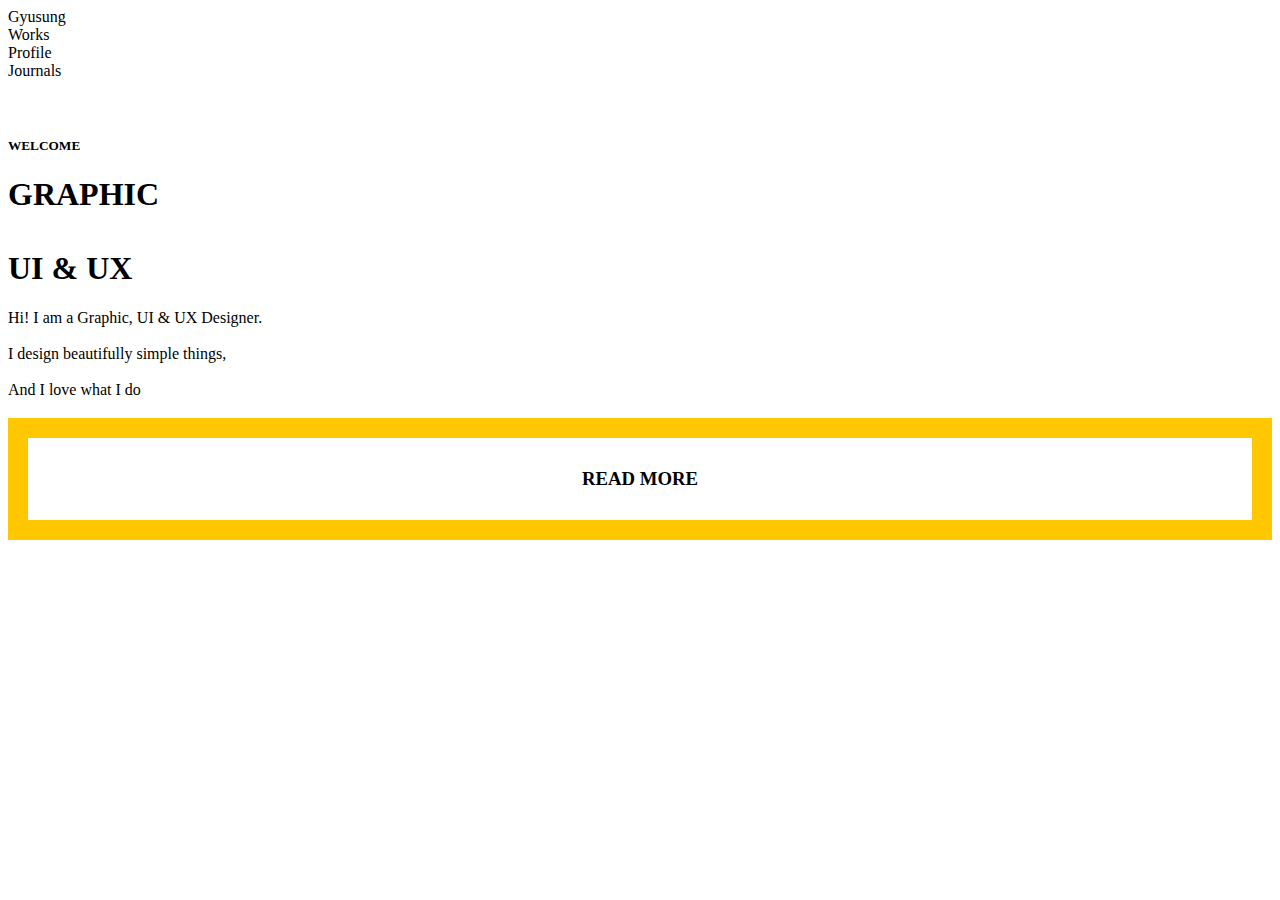
==== index.html @ 70cc12af "dfsd" ====
<!DOCTYPE html>
<html>
  <head>
    <title>Your Page Title</title>
    <link href="https://cdn.jsdelivr.net/npm/bootstrap@5.1.3/dist/css/bootstrap.min.css" rel="stylesheet" integrity="sha384-1BmE4kWBq78iYhFldvKuhfTAU6auU8tT94WrHftjDbrCEXSU1oBoqyl2QvZ6jIW3" crossorigin="anonymous">
    <link rel="preconnect" href="https://fonts.googleapis.com">
    <link rel="preconnect" href="https://fonts.gstatic.com" crossorigin>
    <link href="https://fonts.googleapis.com/css2?family=Lora:ital@1&family=Playfair+Display+SC:wght@400;700&family=Roboto&family=Smokum&display=swap" rel="stylesheet">
    <link rel="stylesheet" href="style.css">


     </head>
  <body>



  <div class="container">
      <div class="row">
          <div class="col-sm-8">
      Gyusung
          </div>
          <div class="col-sm">
      Works
          </div>
          <div class="col-sm">
      Profile
          </div>
          <div class="col-sm">
      Journals
          </div>
      </div>
    </div>

      <br></br>
    <h5> WELCOME </h5>
    <h1> GRAPHIC <br></br>UI & UX</h1>
    <div class="container">
        <div class="row">
          <div class="col-sm-3">
          </div>
            <div class="col-sm-6">
            <p class="welcome"> Hi! I am a Graphic, UI & UX Designer.<br></br> I design beautifully simple things,<br></br>And I love what I do </p>
            </div>
            <div class="col-sm-3">
            </div>
        </div>
    </div>

          <div class="container">
              <div class="row">
                <div class="col-sm-3">
                </div>
                <div class="col-sm-6">
                  <h3 style="border: #FFC700; text-align: center; padding: 30px 20px 30px 20px; border-width: 20px;
                    border-style:solid;"> READ MORE
                  </h3>
                </div>
                <div class="col-sm-3">
                </div>
            </div>
        </div>
          <div class="secondbox">
            </div>













    <script src="https://cdn.jsdelivr.net/npm/bootstrap@5.1.3/dist/js/bootstrap.bundle.min.js" integrity="sha384-ka7Sk0Gln4gmtz2MlQnikT1wXgYsOg+OMhuP+IlRH9sENBO0LRn5q+8nbTov4+1p" crossorigin="anonymous"></script>
  </body>
</html>
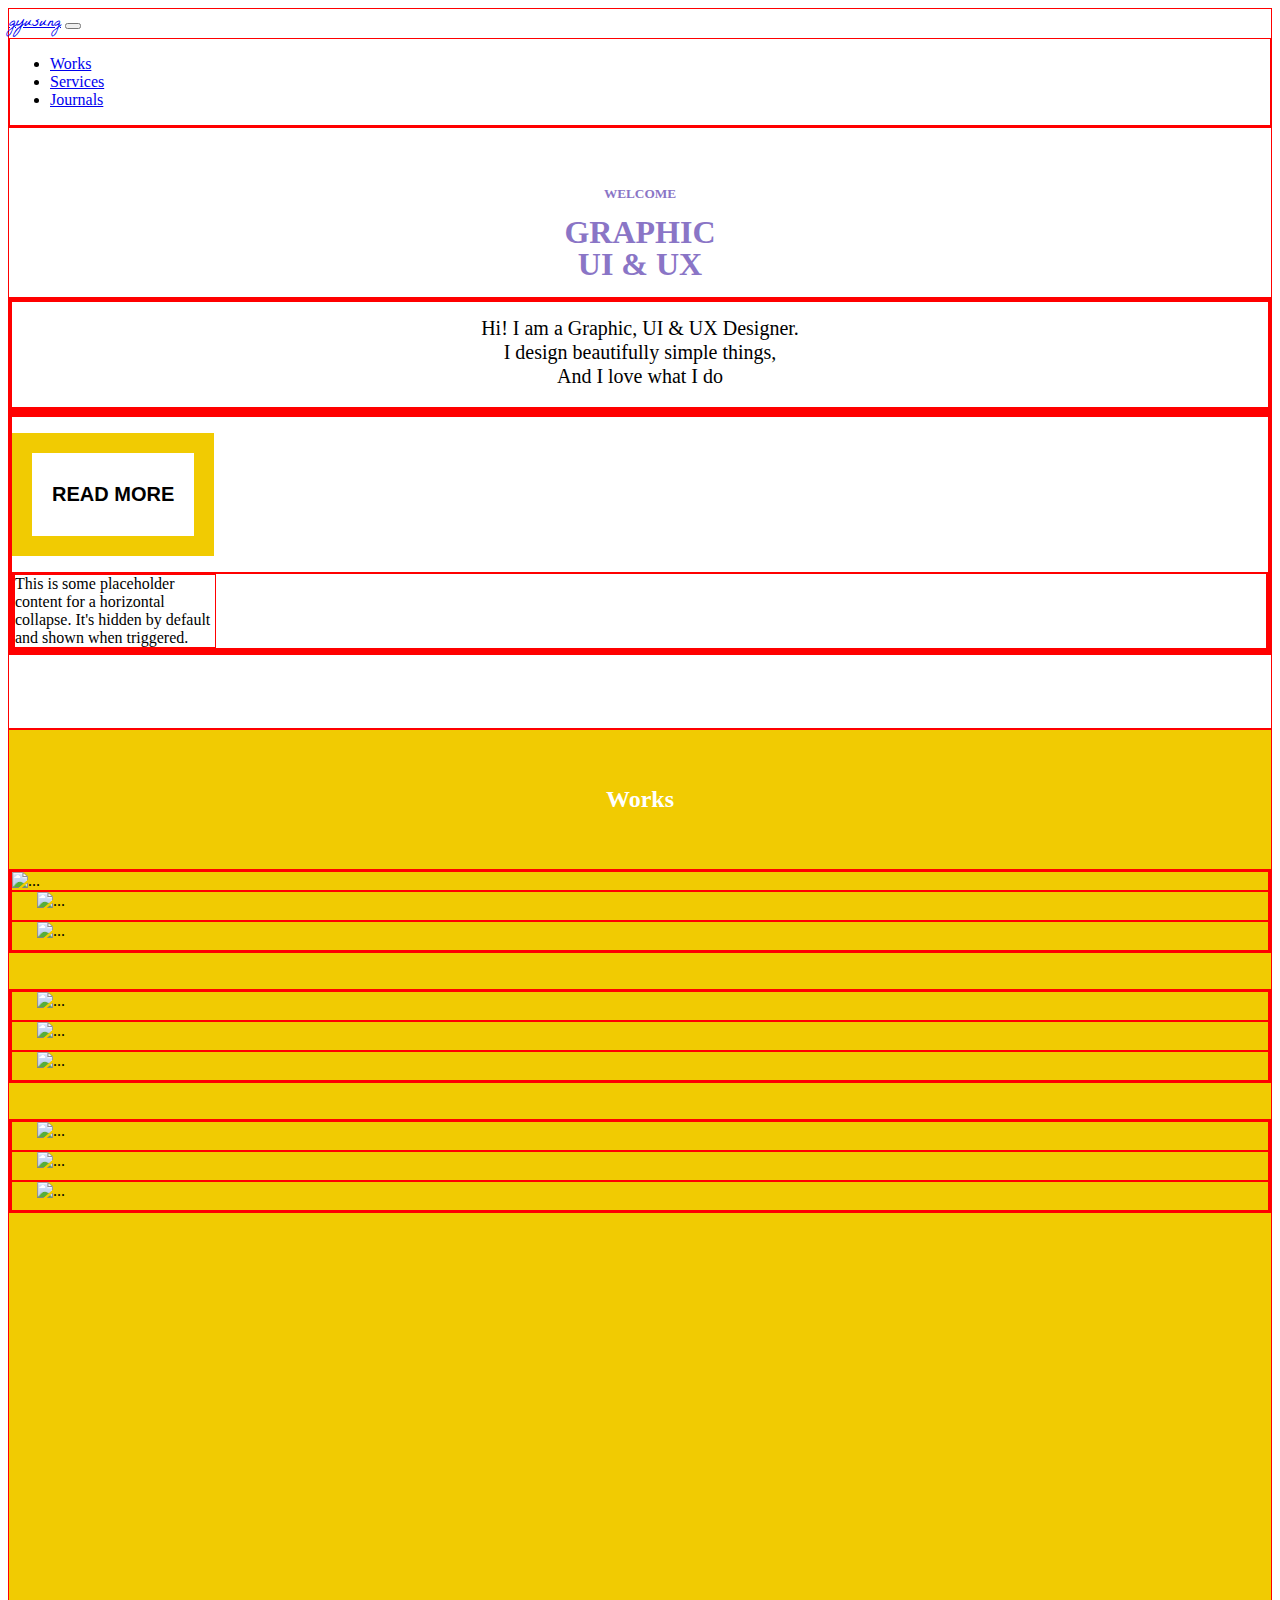
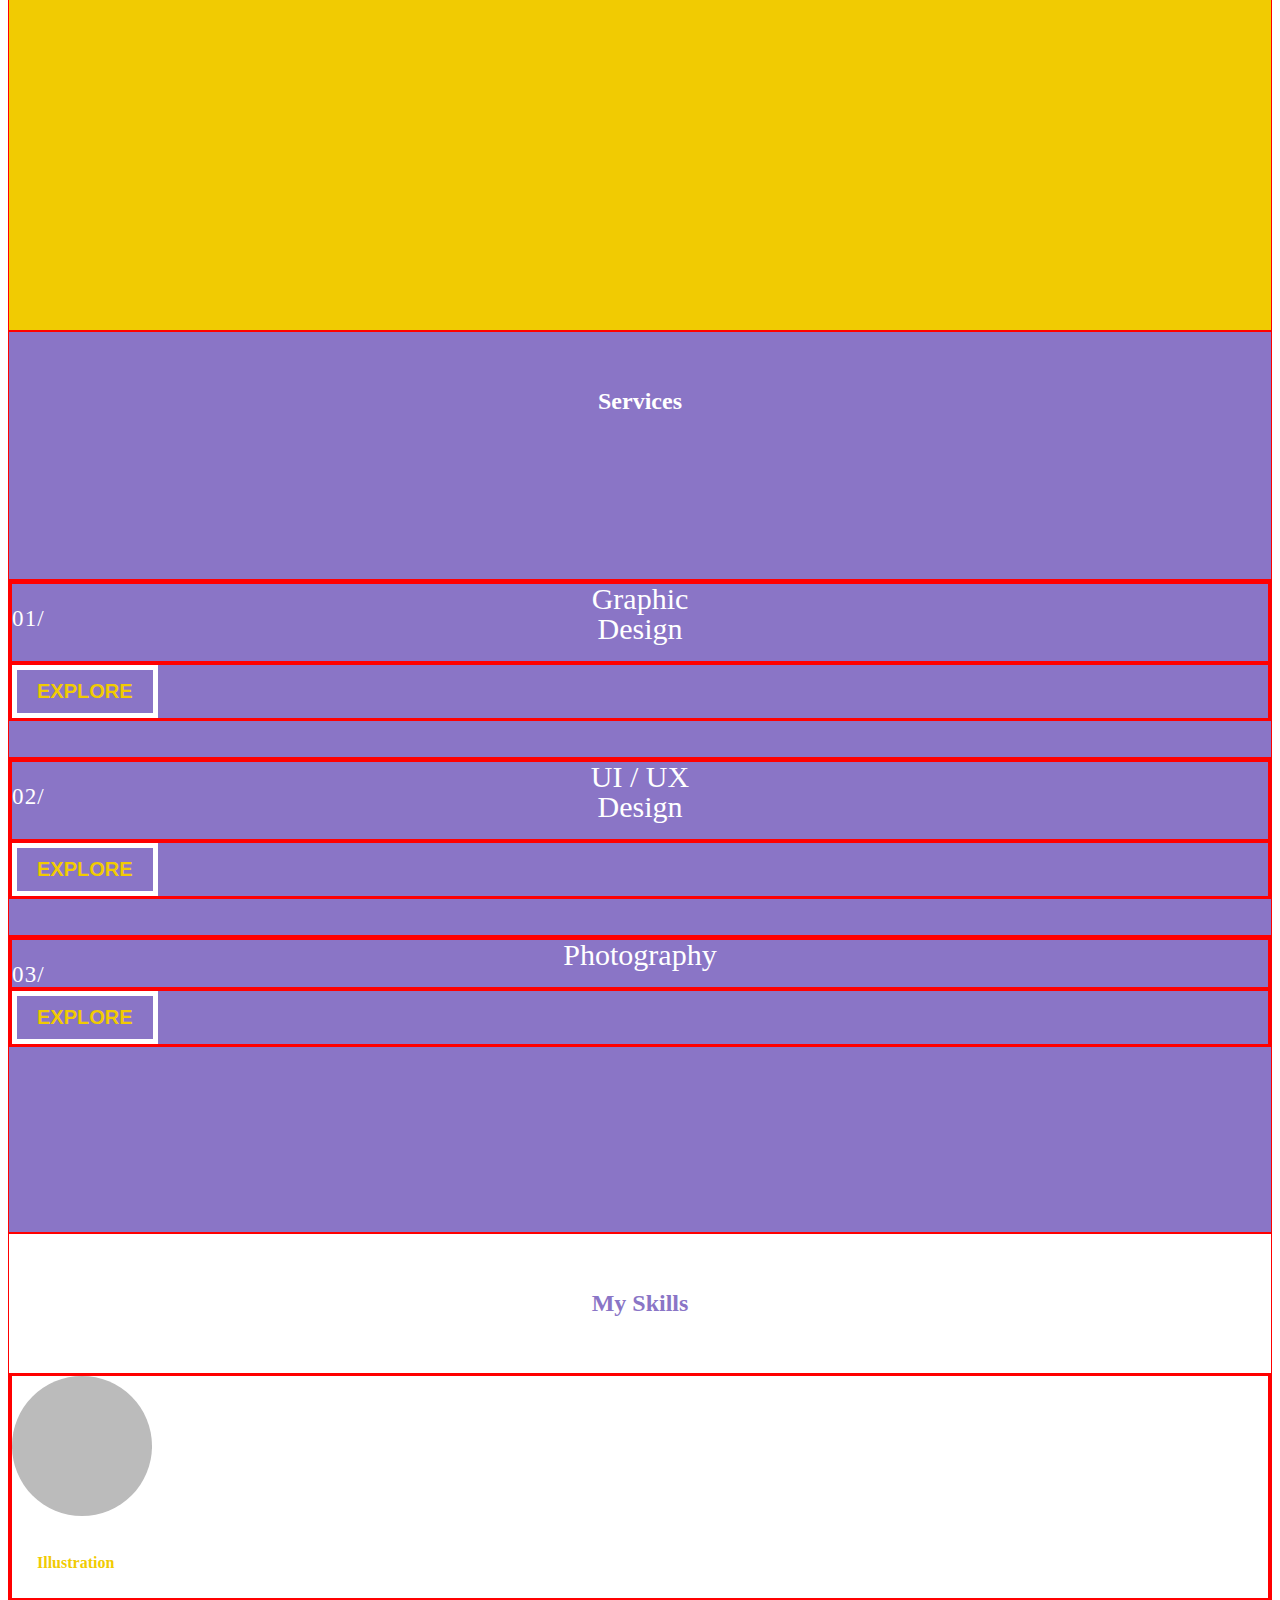
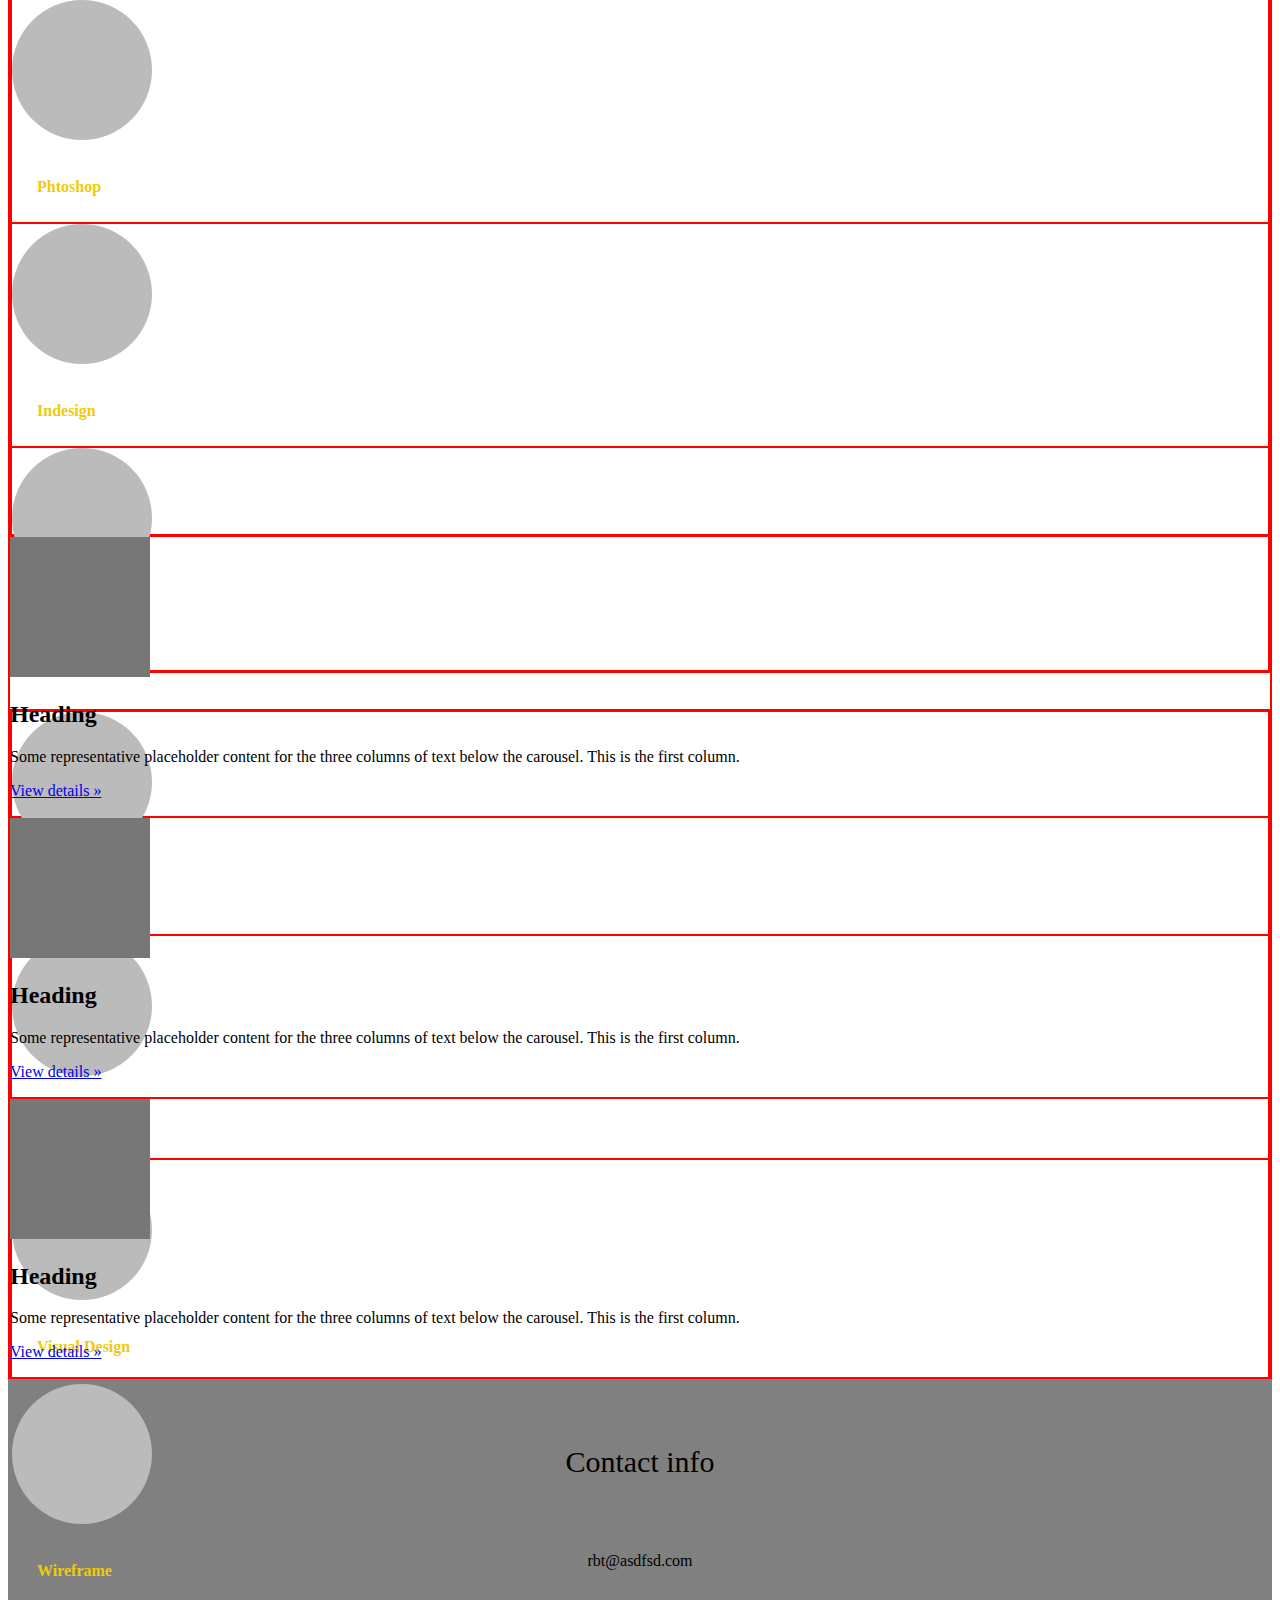
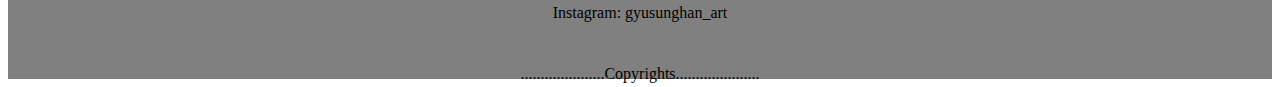
==== commit a00d9c9c: "hi" ====
--- a/index.html
+++ b/index.html
@@ -7,6 +7,10 @@
     <link rel="preconnect" href="https://fonts.gstatic.com" crossorigin>
     <link href="https://fonts.googleapis.com/css2?family=Lora:ital@1&family=Playfair+Display+SC:wght@400;700&family=Roboto&family=Smokum&display=swap" rel="stylesheet">
     <link rel="stylesheet" href="style.css">
+    <!-- Fonts -->
+    <link rel="preconnect" href="https://fonts.googleapis.com">
+<link rel="preconnect" href="https://fonts.gstatic.com" crossorigin>
+<link href="https://fonts.googleapis.com/css2?family=La+Belle+Aurore&family=Lora:ital@1&family=Playfair+Display+SC:wght@400;700&family=Roboto&family=Smokum&display=swap" rel="stylesheet">
 
 
      </head>
@@ -14,23 +18,31 @@
 
 
 
-  <div class="container">
-      <div class="row">
-          <div class="col-sm-8">
-      Gyusung
-          </div>
-          <div class="col-sm">
-      Works
-          </div>
-          <div class="col-sm">
-      Profile
-          </div>
-          <div class="col-sm">
-      Journals
-          </div>
+    <nav class="navbar navbar-expand-lg navbar-light">
+      <div class="container">
+        <a class="navbar-brand" href="#">gyusung</a>
+        <button class="navbar-toggler" type="button" data-bs-toggle="collapse" data-bs-target="#navbarText" aria-controls="navbarText" aria-expanded="false" aria-label="Toggle navigation">
+          <span class="navbar-toggler-icon"></span>
+        </button>
+        <div class="collapse navbar-collapse" id="navbarText">
+          <ul class="navbar-nav ms-auto mb-2 mb-lg-0">
+            <li class="nav-item">
+              <a class="nav-link active" aria-current="page" href="#works_header">Works</a>
+            </li>
+            <li class="nav-item">
+              <a class="nav-link" href="#services">Services</a>
+            </li>
+            <li class="nav-item">
+              <a class="nav-link" href="#">Journals</a>
+            </li>
+          </ul>
+        </div>
       </div>
-    </div>
-
+    </nav>
+
+
+
+<div class="firstbox">
       <br></br>
     <h5> WELCOME </h5>
     <h1> GRAPHIC <br></br>UI & UX</h1>
@@ -48,19 +60,297 @@
 
           <div class="container">
               <div class="row">
+                <div class="col-sm-5">
+                </div>
+                <div class="col-sm-5">
+                  <p>
+                    <button  type="button" data-bs-toggle="collapse" data-bs-target="#collapseWidthExample"
+                            aria-expanded="false" aria-controls="collapseWidthExample"
+                            style="border: #F1CB02; color: black; background-color: white; text-align: center;
+                            font-size: 20px; padding: 30px 20px 30px 20px; border-width: 20px; text-align-last: center;
+                            border-style:solid; border-radius: 0px 0px 0px 0px">
+                              <strong>READ MORE</strong>
+                    </button>
+                  </p>
+                    <div style="min-height: 50px;">
+                      <div class="collapse collapse-horizontal" id="collapseWidthExample">
+                          <div class="card card-body" style="width: 200px;">
+                                This is some placeholder content for a horizontal collapse. It's hidden by default and shown when triggered.
+                          </div>
+                      </div>
+                  </div>
+                </div>
+                <div class="col-sm-2">
+                </div>
+            </div>
+        </div>
+
+  </div>
+
+<!-- Second box -->
+      <div class="secondbox">
+  <br></br>
+          <h2 id="works_header"> Works </h2>
+  <br></br>
+
+        <div class="container">
+                <div class="row">
+            <div class="col-sm-4">
+              <img src="https://lh3.googleusercontent.com/ZH1-90U2q1-J5ob6-2V03j3lJ0TXm-KVx6saB22MwRYjqooUqqwFYGszb8hdW9coXU6WOFY=s88"
+               alt="..." class="img-fluid">
+
+            </div>
+            <div class="col-sm-4">
+              <img src="https://lh3.googleusercontent.com/ZH1-90U2q1-J5ob6-2V03j3lJ0TXm-KVx6saB22MwRYjqooUqqwFYGszb8hdW9coXU6WOFY=s88"
+           alt="..." class="image_box">
+
+            </div>
+            <div class="col-sm-4">
+              <img src="https://lh3.googleusercontent.com/ZH1-90U2q1-J5ob6-2V03j3lJ0TXm-KVx6saB22MwRYjqooUqqwFYGszb8hdW9coXU6WOFY=s88"
+            alt="..." class="image_box">
+            </div>
+          </div>
+        </div>
+
+  <br></br>
+            <div class="container">
+                      <div class="row">
+                  <div class="col-sm-4">
+                    <img src="https://lh3.googleusercontent.com/ZH1-90U2q1-J5ob6-2V03j3lJ0TXm-KVx6saB22MwRYjqooUqqwFYGszb8hdW9coXU6WOFY=s88"
+                     alt="..." class="image_box">
+
+                  </div>
+                  <div class="col-sm-4">
+                    <img src="https://lh3.googleusercontent.com/ZH1-90U2q1-J5ob6-2V03j3lJ0TXm-KVx6saB22MwRYjqooUqqwFYGszb8hdW9coXU6WOFY=s88"
+                 alt="..." class="image_box">
+
+                  </div>
+                  <div class="col-sm-4">
+                    <img src="https://lh3.googleusercontent.com/ZH1-90U2q1-J5ob6-2V03j3lJ0TXm-KVx6saB22MwRYjqooUqqwFYGszb8hdW9coXU6WOFY=s88"
+                  alt="..." class="image_box">
+                  </div>
+                </div>
+            </div>
+
+    <br></br>
+            <div class="container">
+                      <div class="row">
+                  <div class="col-sm-4">
+                    <img src="https://lh3.googleusercontent.com/ZH1-90U2q1-J5ob6-2V03j3lJ0TXm-KVx6saB22MwRYjqooUqqwFYGszb8hdW9coXU6WOFY=s88"
+                     alt="..." class="image_box">
+
+                  </div>
+                  <div class="col-sm-4">
+                    <img src="https://lh3.googleusercontent.com/ZH1-90U2q1-J5ob6-2V03j3lJ0TXm-KVx6saB22MwRYjqooUqqwFYGszb8hdW9coXU6WOFY=s88"
+                 alt="..." class="image_box">
+
+                  </div>
+                  <div class="col-sm-4">
+                    <img src="https://lh3.googleusercontent.com/ZH1-90U2q1-J5ob6-2V03j3lJ0TXm-KVx6saB22MwRYjqooUqqwFYGszb8hdW9coXU6WOFY=s88"
+                  alt="..." class="image_box">
+                  </div>
+                </div>
+            </div>
+
+
+      </div>
+      <!-- Third box  -->
+      <div class="thirdbox">
+  <br></br>
+                <h2 id="services"> Services </h2>
+  <br></br>
+  <br></br>
+  <br></br>
+  <br></br>
+        <div class="container">
+                  <div class="row">
+              <div class="col-sm-1">
+                <p class="services_number">01/</p>
+              </div>
+
+              <div class="col-sm-3">
+                <p class="services_jobs"> Graphic <br></br>Design</p>
+              </div>
+
+              <div class="col-sm-5">
+
+
+              </div>
+
+              <div class="col-sm-3">
+                <button class="btn btn-primary me-md-2" type="button"
+                style="border: white; color: #F1CB02; background-color: transparent; text-align: center;
+                font-size: 20px; padding: 10px 20px 10px 20px; border-width: 5px; text-align-last: center;
+                border-style:solid; border-radius: 0px 0px 0px 0px border: 8px"
+                ><strong>EXPLORE</strong>
+                </button>
+
+              </div>
+            </div>
+        </div>
+
+        <br></br>
+              <div class="container">
+                        <div class="row">
+                    <div class="col-sm-1">
+                      <p class="services_number">02/</p>
+                    </div>
+
+                    <div class="col-sm-3">
+                      <p class="services_jobs"> UI / UX <br></br>Design</p>
+                    </div>
+
+                    <div class="col-sm-5">
+
+
+                    </div>
+
+                    <div class="col-sm-3">
+                      <button class="btn btn-primary me-md-2" type="button"
+                      style="border: white; color: #F1CB02; background-color: transparent; text-align: center;
+                      font-size: 20px; padding: 10px 20px 10px 20px; border-width: 5px; text-align-last: center;
+                      border-style:solid; border-radius: 0px 0px 0px 0px border: 8px"
+                      ><strong>EXPLORE</strong>
+                      </button>
+
+                    </div>
+                  </div>
+              </div>
+
+              <br></br>
+                    <div class="container">
+                              <div class="row">
+                          <div class="col-sm-1">
+                            <p class="services_number">03/</p>
+                          </div>
+
+                          <div class="col-sm-3">
+                            <p class="services_jobs"> Photography </p>
+                          </div>
+
+                          <div class="col-sm-5">
+
+
+                          </div>
+
+                          <div class="col-sm-3">
+                            <button class="btn btn-primary me-md-2" type="button"
+                            style="border: white; color: #F1CB02; background-color: transparent; text-align: center;
+                            font-size: 20px; padding: 10px 20px 10px 20px; border-width: 5px; text-align-last: center;
+                            border-style:solid; border-radius: 0px 0px 0px 0px border: 8px"
+                            ><strong>EXPLORE</strong>
+                            </button>
+
+                          </div>
+                        </div>
+                    </div>
+        </div>
+<!-- fourth box -->
+    <div class="fourthbox">
+<br></br>
+          <h2 class="skills_header"> My Skills </h2>
+<br></br>
+
+<div class="container">
+        <div class="row">
+
+    <div class="col-sm-3">
+          <span class="dot"></span>
+          <br></br>
+          <p class="skills_title">Illustration</p>
+    </div>
+
+    <div class="col-sm-3">
+          <span class="dot"></span>
+          <br></br>
+          <p class="skills_title">Phtoshop</p>
+    </div>
+
+    <div class="col-sm-3">
+          <span class="dot"></span>
+          <br></br>
+          <p class="skills_title">Indesign</p>
+    </div>
+
+    <div class="col-sm-3">
+          <span class="dot"></span>
+          <br></br>
+          <p class="skills_title">Lightroom</p>
+    </div>
+
+        </div>
+</div>
+<br></br>
+        <div class="container">
+            <div class="row">
+
                 <div class="col-sm-3">
-                </div>
-                <div class="col-sm-6">
-                  <h3 style="border: #FFC700; text-align: center; padding: 30px 20px 30px 20px; border-width: 20px;
-                    border-style:solid;"> READ MORE
-                  </h3>
-                </div>
+                <span class="dot"></span>
+                <br></br>
+                <p class="skills_title">User Research</p>
+                </div>
+
                 <div class="col-sm-3">
-                </div>
-            </div>
-        </div>
-          <div class="secondbox">
-            </div>
+                  <span class="dot"></span>
+                  <br></br>
+                  <p class="skills_title">Prototype</p>
+                </div>
+
+                <div class="col-sm-3">
+                <span class="dot"></span>
+                <br></br>
+                <p class="skills_title">Visual Design</p>
+                </div>
+
+                <div class="col-sm-3">
+                <span class="dot"></span>
+                <br></br>
+                <p class="skills_title">Wireframe</p>
+                </div>
+
+            </div>
+          </div>
+    </div>
+    <div class="container">
+    <div class="col-lg-4">
+            <svg class="bd-placeholder-img rounded-circle" width="140" height="140" xmlns="http://www.w3.org/2000/svg" role="img" aria-label="Placeholder: 140x140" preserveAspectRatio="xMidYMid slice" focusable="false"><title>Placeholder</title><rect width="100%" height="100%" fill="#777"></rect><text x="50%" y="50%" fill="#777" dy=".3em">140x140</text></svg>
+
+            <h2>Heading</h2>
+            <p>Some representative placeholder content for the three columns of text below the carousel. This is the first column.</p>
+            <p><a class="btn btn-secondary" href="#">View details »</a></p>
+          </div>
+          <div class="col-lg-4">
+                  <svg class="bd-placeholder-img rounded-circle" width="140" height="140" xmlns="http://www.w3.org/2000/svg" role="img" aria-label="Placeholder: 140x140" preserveAspectRatio="xMidYMid slice" focusable="false"><title>Placeholder</title><rect width="100%" height="100%" fill="#777"></rect><text x="50%" y="50%" fill="#777" dy=".3em">140x140</text></svg>
+
+                  <h2>Heading</h2>
+                  <p>Some representative placeholder content for the three columns of text below the carousel. This is the first column.</p>
+                  <p><a class="btn btn-secondary" href="#">View details »</a></p>
+                </div>
+                <div class="col-lg-4">
+        <svg class="bd-placeholder-img rounded-circle" width="140" height="140" xmlns="http://www.w3.org/2000/svg" role="img" aria-label="Placeholder: 140x140" preserveAspectRatio="xMidYMid slice" focusable="false"><title>Placeholder</title><rect width="100%" height="100%" fill="#777"></rect><text x="50%" y="50%" fill="#777" dy=".3em">140x140</text></svg>
+
+        <h2>Heading</h2>
+        <p>Some representative placeholder content for the three columns of text below the carousel. This is the first column.</p>
+        <p><a class="btn btn-secondary" href="#">View details »</a></p>
+      </div>
+</div>
+
+
+
+    <!-- footer -->
+    <footer class="footer">
+          <br></br>
+      <p class="contact_info">Contact info</p>
+          <br></br>
+        <p class="contact_info_detail">rbt@asdfsd.com</p>
+          <br></br>
+        <p class="contact_info_detail">Instagram: gyusunghan_art</p>
+          <br></br>
+      <p class="copyrights">.....................Copyrights.....................</p>
+      </footer>
+
+
+
 
 
 
--- a/style.css
+++ b/style.css
@@ -0,0 +1,151 @@
+/* Nav */
+.navbar-brand
+{
+  font-family: 'La Belle Aurore', cursive;
+
+}
+
+body div{
+  border:1px solid red;
+}
+
+/* first box */
+.firstbox
+{
+  background-color: white;
+  height: 600px;
+}
+h1 {
+  text-align: center;
+  line-height: 0.5;
+  margin-bottom: 25px;
+  margin-top: 7px;
+
+  color: #8A75C6;
+}
+h5 {
+  text-align: center;
+  color: #8A75C6;
+}
+
+.welcome {
+  font-size: 20px;
+  line-height: 0.6;
+  text-align-last: center;
+  margin-bottom: 25px;
+}
+
+
+
+/* Second box */
+.secondbox
+{
+  background-color: #F1CB02;
+  height: 1200px;
+}
+
+#works_header{
+  text-align: center;
+  color: white;
+    font-style: bold;
+}
+#services{
+  text-align: center;
+  color: white;
+    font-style: bold;
+}
+
+
+.image_box{
+  width:200px; height: 200px;
+  margin: 0px 10px 10px 25px;
+}
+
+
+/* Third box */
+.thirdbox
+{
+  background-color: #8A75C6;
+  height: 900px;
+}
+
+.services_number
+{
+  position: absolute;
+  color: white;
+font-family: 'Inter';
+font-style: normal;
+font-weight: 400;
+font-size: 23px;
+line-height: 28px;
+letter-spacing: 0.05em;
+}
+
+.services_jobs
+{
+  text-align: center;
+  line-height: 0.5;
+  margin-bottom: 25px;
+  margin-top: 7px;
+  font-size: 30px;
+  color: white;
+}
+
+/* Fourth box */
+.fourthbox
+{
+  background-color: white;
+  height: 900px;
+}
+
+.skills_header{
+  text-align: center;
+  color: #8A75C6;
+  font-style: bold;
+}
+
+
+.dot {
+  height: 120px;
+  width: 120px;
+  padding: 10px 10px 10px 10px;
+  background-color: #bbb;
+  border-radius: 50%;
+  display: inline-block;
+}
+
+.skills_title
+{
+font-weight: bold;
+color: #F1CB02;
+padding: 0px 10px 10px 25px;
+}
+
+/* footer */
+.footer
+{
+  background-color:grey;
+  height: 300px;
+}
+
+.contact_info
+{
+  font-size: 30px;
+  text-align: center;
+  color: black;
+}
+
+.contact_info_detail
+{
+  text-align: center;
+  color: black;
+    margin-top: : 0px;
+    margin-bottom: 0px;
+    line-height: 0;
+}
+
+.copyrights
+{
+  text-align: center;
+  color: black;
+}
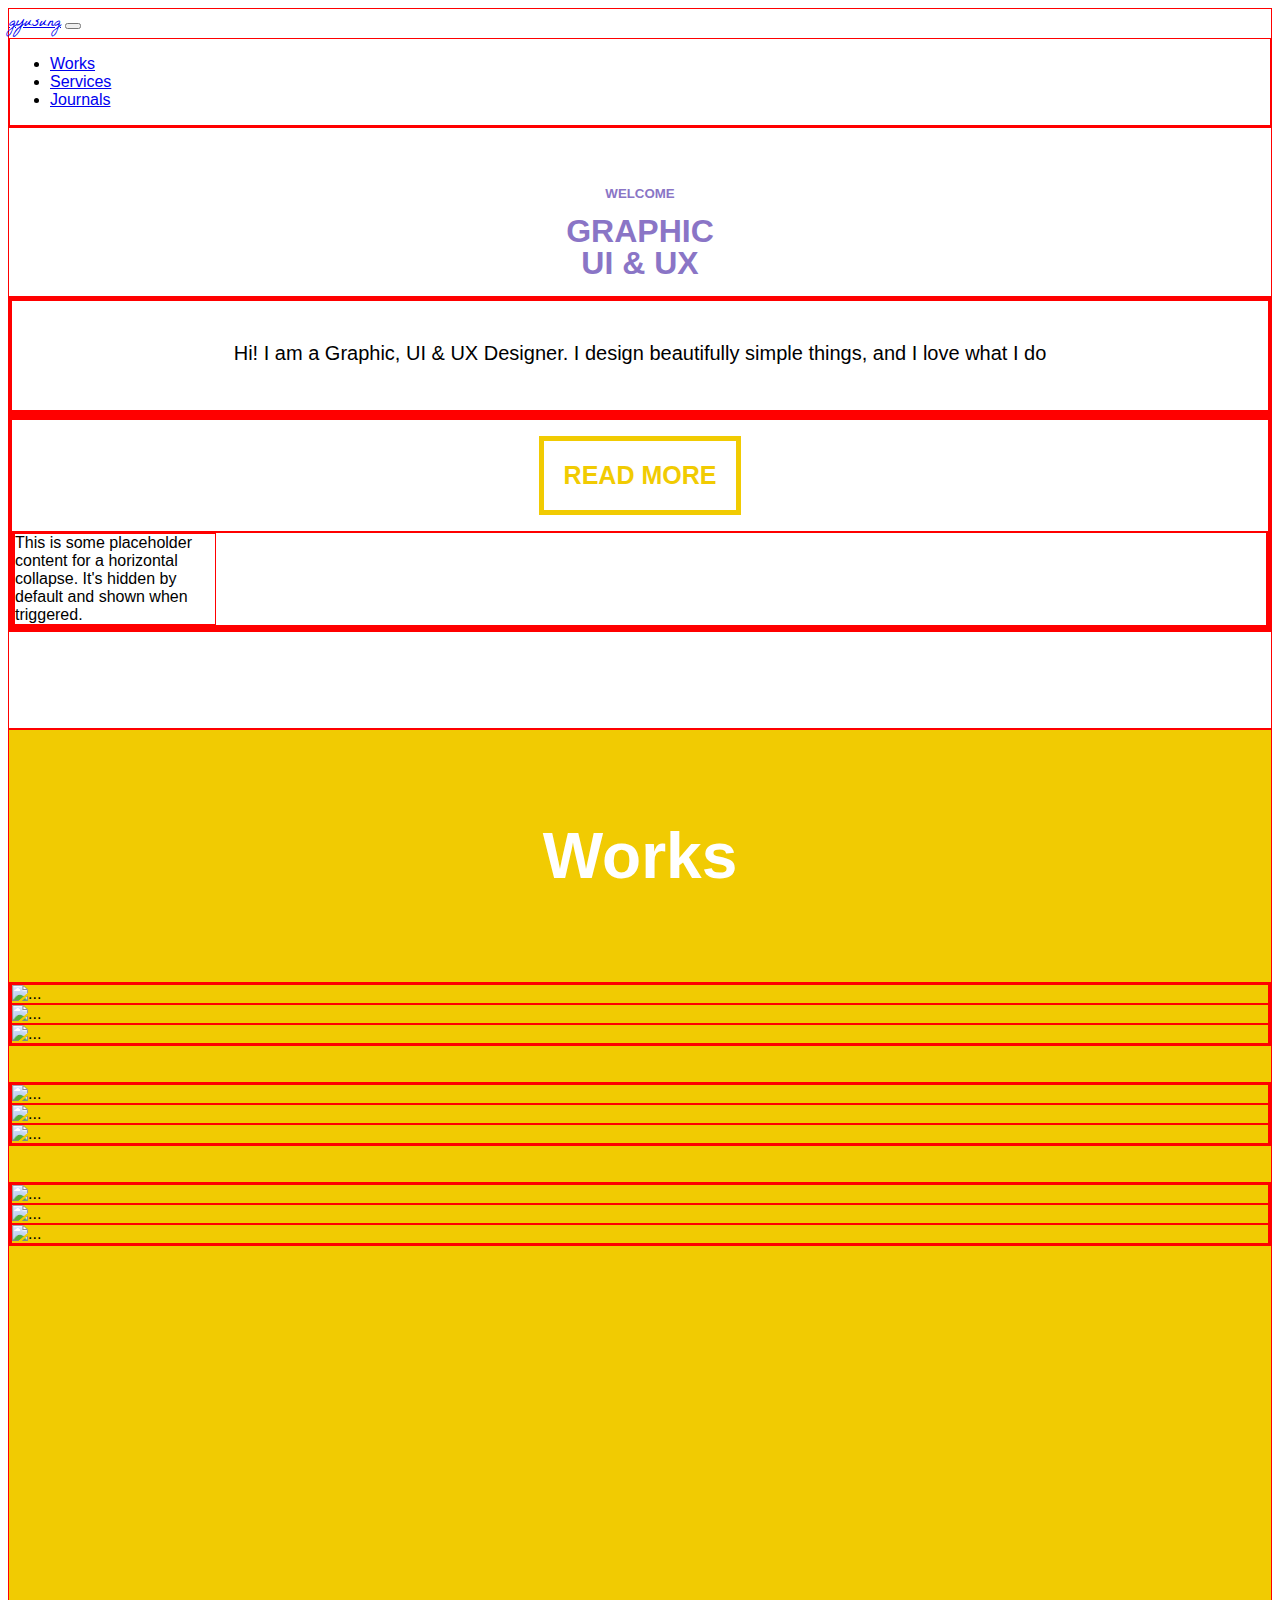
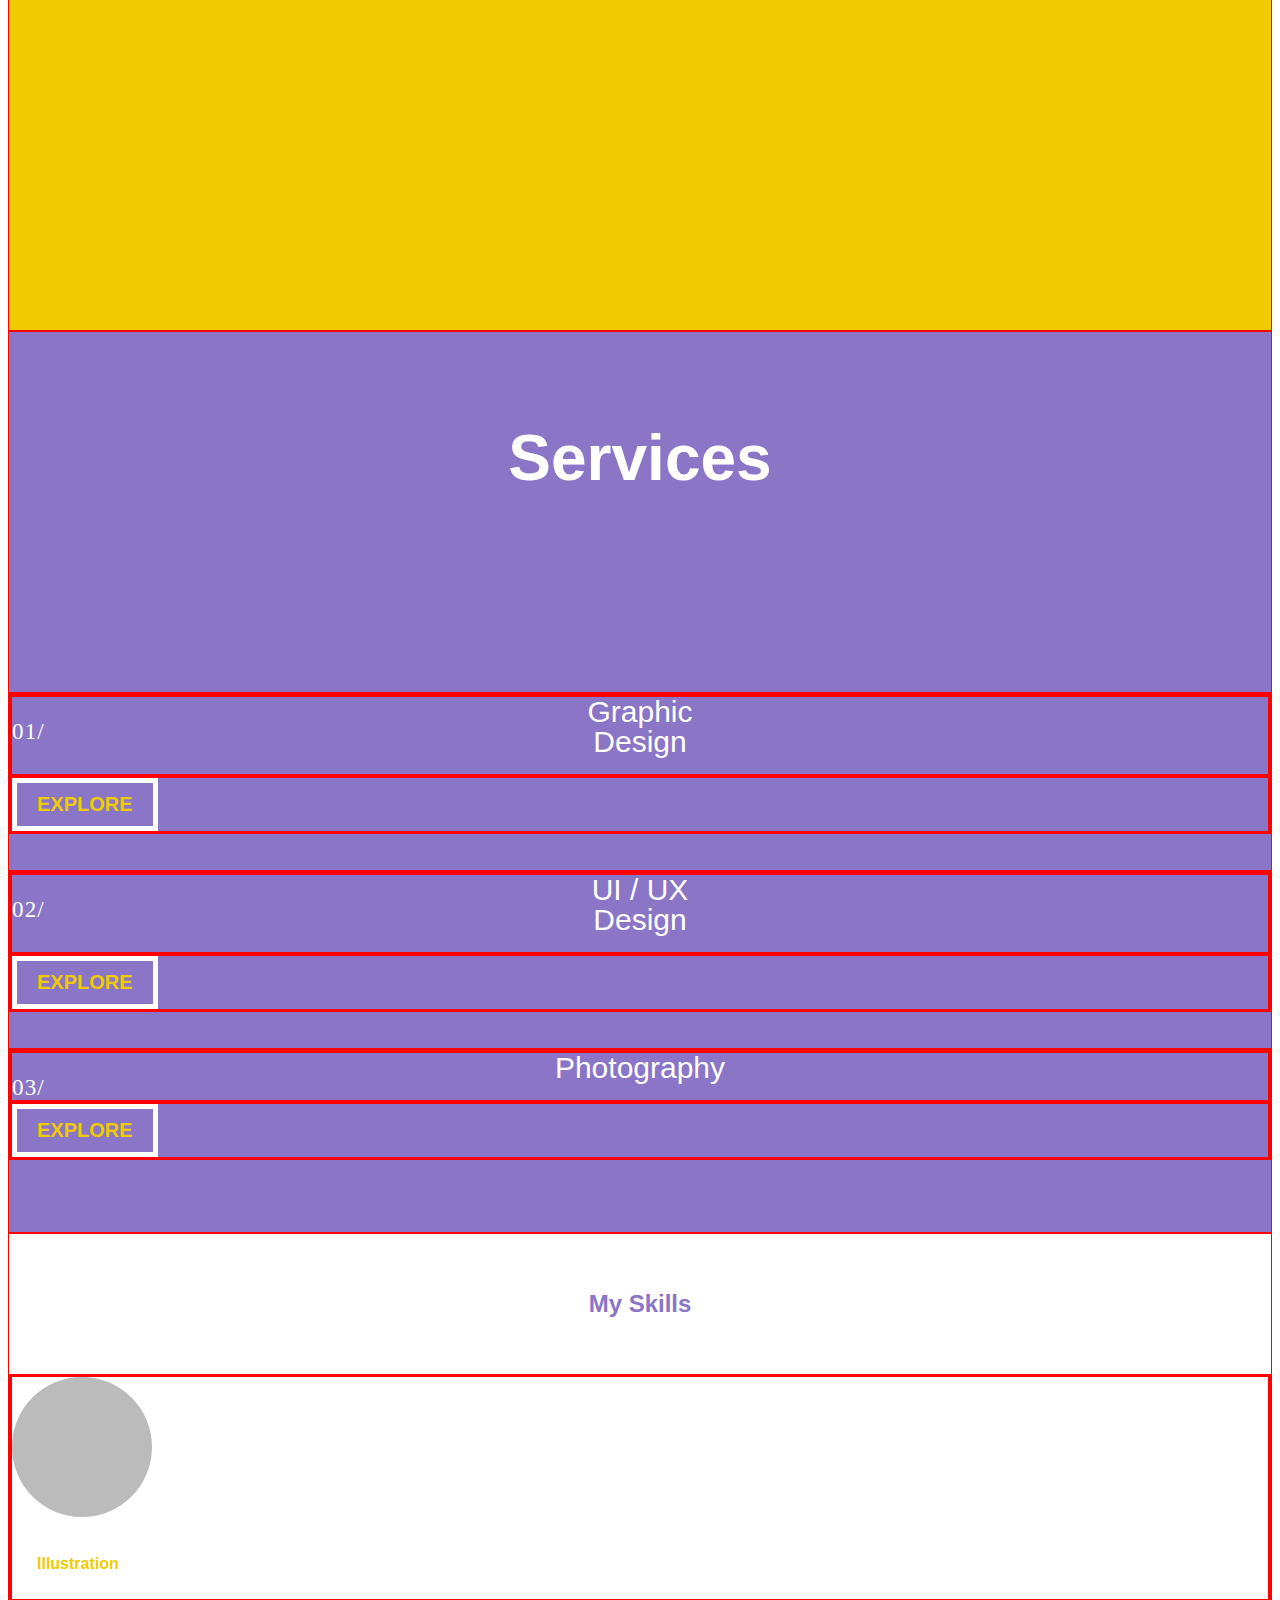
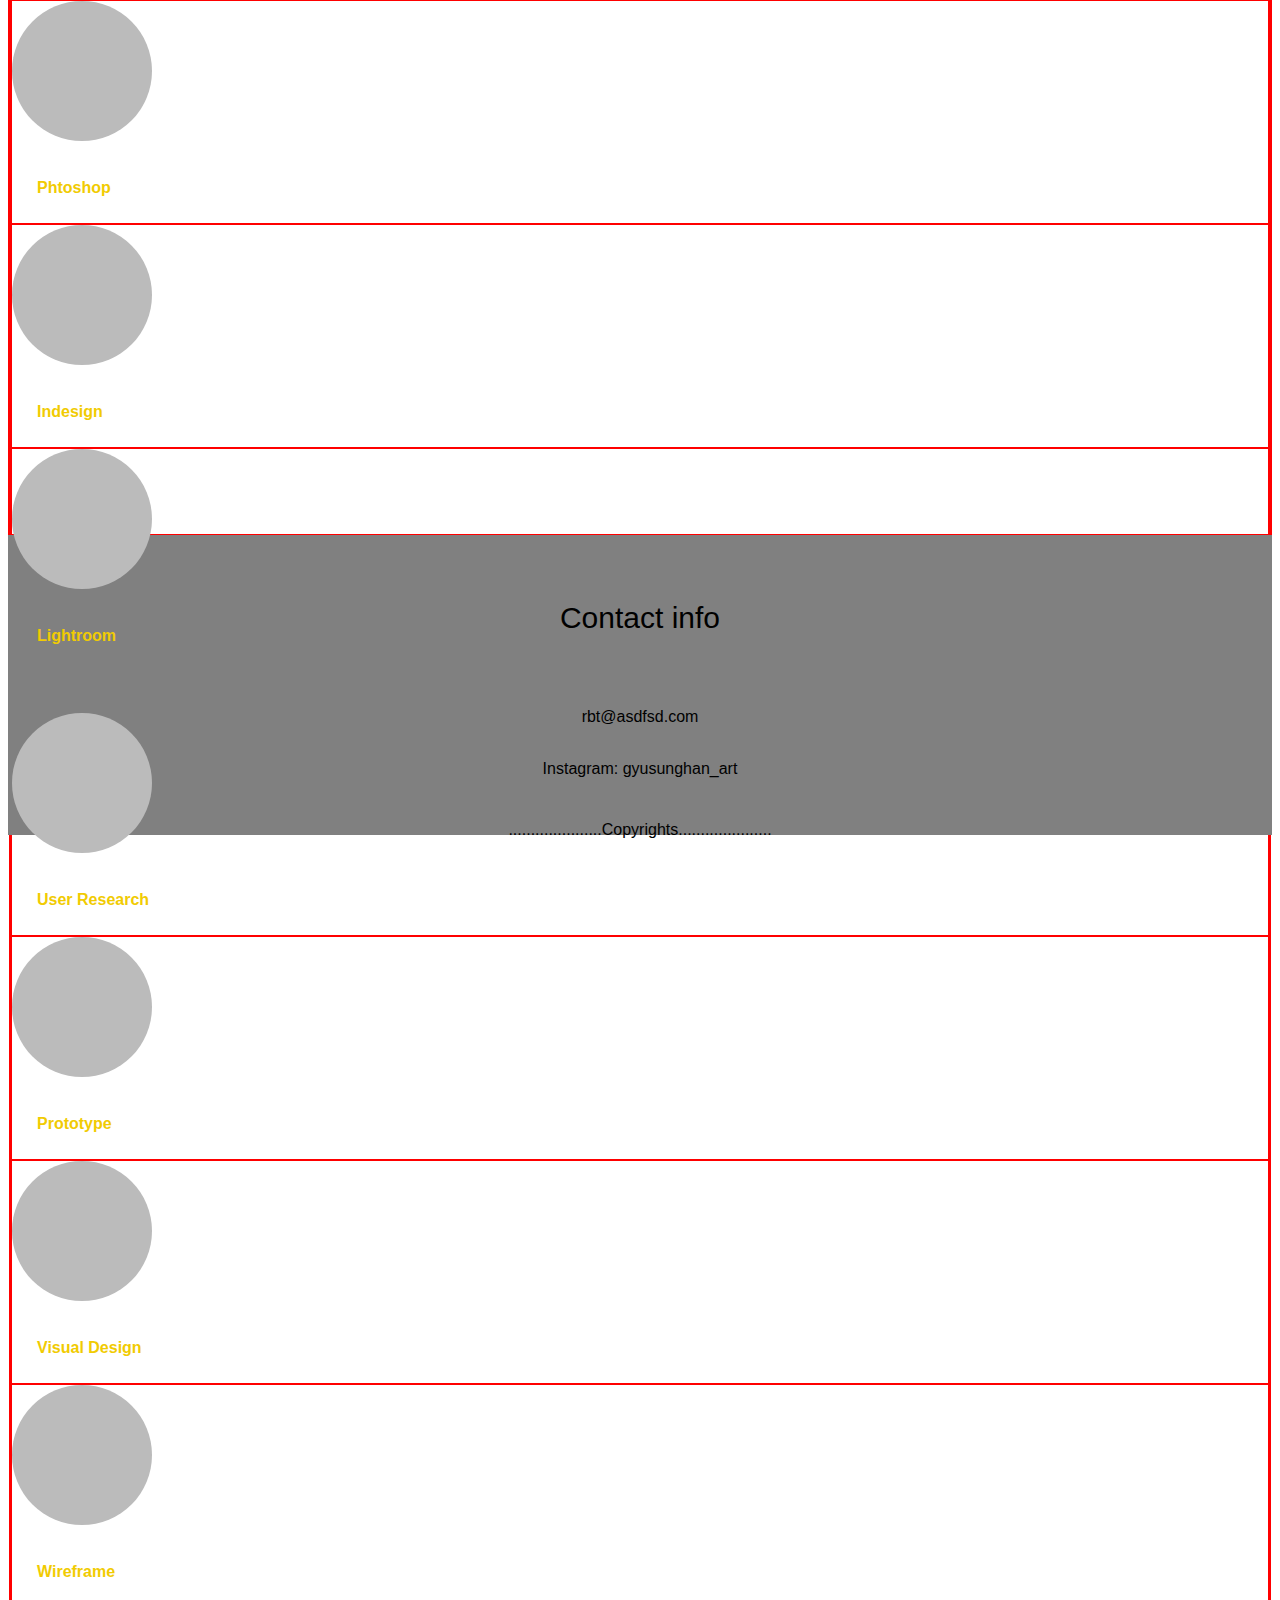
==== commit 55f13121: "ghf" ====
--- a/index.html
+++ b/index.html
@@ -11,7 +11,9 @@
     <link rel="preconnect" href="https://fonts.googleapis.com">
 <link rel="preconnect" href="https://fonts.gstatic.com" crossorigin>
 <link href="https://fonts.googleapis.com/css2?family=La+Belle+Aurore&family=Lora:ital@1&family=Playfair+Display+SC:wght@400;700&family=Roboto&family=Smokum&display=swap" rel="stylesheet">
-
+<link rel="preconnect" href="https://fonts.googleapis.com">
+<link rel="preconnect" href="https://fonts.gstatic.com" crossorigin>
+<link href="https://fonts.googleapis.com/css2?family=La+Belle+Aurore&family=Lora:ital@1&family=Playfair+Display+SC:wght@400;700&family=Roboto&family=Smokum&display=swap" rel="stylesheet">
 
      </head>
   <body>
@@ -48,27 +50,24 @@
     <h1> GRAPHIC <br></br>UI & UX</h1>
     <div class="container">
         <div class="row">
-          <div class="col-sm-3">
+          <div class="col-sm-4">
           </div>
-            <div class="col-sm-6">
-            <p class="welcome"> Hi! I am a Graphic, UI & UX Designer.<br></br> I design beautifully simple things,<br></br>And I love what I do </p>
-            </div>
-            <div class="col-sm-3">
+            <div class="col-sm-4">
+            <p class="welcome"> Hi! I am a Graphic, UI & UX Designer. I design beautifully simple things, and I love what I do </p>
+            </div>
+            <div class="col-sm-4">
             </div>
         </div>
     </div>
 
           <div class="container">
               <div class="row">
-                <div class="col-sm-5">
-                </div>
-                <div class="col-sm-5">
+                <div class="col-sm-4">
+                </div>
+                <div class="col-sm-4">
                   <p>
-                    <button  type="button" data-bs-toggle="collapse" data-bs-target="#collapseWidthExample"
-                            aria-expanded="false" aria-controls="collapseWidthExample"
-                            style="border: #F1CB02; color: black; background-color: white; text-align: center;
-                            font-size: 20px; padding: 30px 20px 30px 20px; border-width: 20px; text-align-last: center;
-                            border-style:solid; border-radius: 0px 0px 0px 0px">
+                    <button class="button-readmore" type="button" data-bs-toggle="collapse" data-bs-target="#collapseWidthExample"
+                            aria-expanded="false" aria-controls="collapseWidthExample">
                               <strong>READ MORE</strong>
                     </button>
                   </p>
@@ -80,7 +79,7 @@
                       </div>
                   </div>
                 </div>
-                <div class="col-sm-2">
+                <div class="col-sm-4">
                 </div>
             </div>
         </div>
@@ -102,12 +101,12 @@
             </div>
             <div class="col-sm-4">
               <img src="https://lh3.googleusercontent.com/ZH1-90U2q1-J5ob6-2V03j3lJ0TXm-KVx6saB22MwRYjqooUqqwFYGszb8hdW9coXU6WOFY=s88"
-           alt="..." class="image_box">
+           alt="..." class="img-fluid">
 
             </div>
             <div class="col-sm-4">
               <img src="https://lh3.googleusercontent.com/ZH1-90U2q1-J5ob6-2V03j3lJ0TXm-KVx6saB22MwRYjqooUqqwFYGszb8hdW9coXU6WOFY=s88"
-            alt="..." class="image_box">
+            alt="..." class="img-fluid">
             </div>
           </div>
         </div>
@@ -117,17 +116,17 @@
                       <div class="row">
                   <div class="col-sm-4">
                     <img src="https://lh3.googleusercontent.com/ZH1-90U2q1-J5ob6-2V03j3lJ0TXm-KVx6saB22MwRYjqooUqqwFYGszb8hdW9coXU6WOFY=s88"
-                     alt="..." class="image_box">
-
-                  </div>
-                  <div class="col-sm-4">
-                    <img src="https://lh3.googleusercontent.com/ZH1-90U2q1-J5ob6-2V03j3lJ0TXm-KVx6saB22MwRYjqooUqqwFYGszb8hdW9coXU6WOFY=s88"
-                 alt="..." class="image_box">
-
-                  </div>
-                  <div class="col-sm-4">
-                    <img src="https://lh3.googleusercontent.com/ZH1-90U2q1-J5ob6-2V03j3lJ0TXm-KVx6saB22MwRYjqooUqqwFYGszb8hdW9coXU6WOFY=s88"
-                  alt="..." class="image_box">
+                     alt="..." class="img-fluid">
+
+                  </div>
+                  <div class="col-sm-4">
+                    <img src="https://lh3.googleusercontent.com/ZH1-90U2q1-J5ob6-2V03j3lJ0TXm-KVx6saB22MwRYjqooUqqwFYGszb8hdW9coXU6WOFY=s88"
+                 alt="..." class="img-fluid">
+
+                  </div>
+                  <div class="col-sm-4">
+                    <img src="https://lh3.googleusercontent.com/ZH1-90U2q1-J5ob6-2V03j3lJ0TXm-KVx6saB22MwRYjqooUqqwFYGszb8hdW9coXU6WOFY=s88"
+                  alt="..." class="img-fluid">
                   </div>
                 </div>
             </div>
@@ -137,17 +136,17 @@
                       <div class="row">
                   <div class="col-sm-4">
                     <img src="https://lh3.googleusercontent.com/ZH1-90U2q1-J5ob6-2V03j3lJ0TXm-KVx6saB22MwRYjqooUqqwFYGszb8hdW9coXU6WOFY=s88"
-                     alt="..." class="image_box">
-
-                  </div>
-                  <div class="col-sm-4">
-                    <img src="https://lh3.googleusercontent.com/ZH1-90U2q1-J5ob6-2V03j3lJ0TXm-KVx6saB22MwRYjqooUqqwFYGszb8hdW9coXU6WOFY=s88"
-                 alt="..." class="image_box">
-
-                  </div>
-                  <div class="col-sm-4">
-                    <img src="https://lh3.googleusercontent.com/ZH1-90U2q1-J5ob6-2V03j3lJ0TXm-KVx6saB22MwRYjqooUqqwFYGszb8hdW9coXU6WOFY=s88"
-                  alt="..." class="image_box">
+                     alt="..." class="img-fluid">
+
+                  </div>
+                  <div class="col-sm-4">
+                    <img src="https://lh3.googleusercontent.com/ZH1-90U2q1-J5ob6-2V03j3lJ0TXm-KVx6saB22MwRYjqooUqqwFYGszb8hdW9coXU6WOFY=s88"
+                 alt="..." class="img-fluid">
+
+                  </div>
+                  <div class="col-sm-4">
+                    <img src="https://lh3.googleusercontent.com/ZH1-90U2q1-J5ob6-2V03j3lJ0TXm-KVx6saB22MwRYjqooUqqwFYGszb8hdW9coXU6WOFY=s88"
+                  alt="..." class="img-fluid">
                   </div>
                 </div>
             </div>
@@ -311,29 +310,9 @@
             </div>
           </div>
     </div>
-    <div class="container">
-    <div class="col-lg-4">
-            <svg class="bd-placeholder-img rounded-circle" width="140" height="140" xmlns="http://www.w3.org/2000/svg" role="img" aria-label="Placeholder: 140x140" preserveAspectRatio="xMidYMid slice" focusable="false"><title>Placeholder</title><rect width="100%" height="100%" fill="#777"></rect><text x="50%" y="50%" fill="#777" dy=".3em">140x140</text></svg>
-
-            <h2>Heading</h2>
-            <p>Some representative placeholder content for the three columns of text below the carousel. This is the first column.</p>
-            <p><a class="btn btn-secondary" href="#">View details »</a></p>
-          </div>
-          <div class="col-lg-4">
-                  <svg class="bd-placeholder-img rounded-circle" width="140" height="140" xmlns="http://www.w3.org/2000/svg" role="img" aria-label="Placeholder: 140x140" preserveAspectRatio="xMidYMid slice" focusable="false"><title>Placeholder</title><rect width="100%" height="100%" fill="#777"></rect><text x="50%" y="50%" fill="#777" dy=".3em">140x140</text></svg>
-
-                  <h2>Heading</h2>
-                  <p>Some representative placeholder content for the three columns of text below the carousel. This is the first column.</p>
-                  <p><a class="btn btn-secondary" href="#">View details »</a></p>
-                </div>
-                <div class="col-lg-4">
-        <svg class="bd-placeholder-img rounded-circle" width="140" height="140" xmlns="http://www.w3.org/2000/svg" role="img" aria-label="Placeholder: 140x140" preserveAspectRatio="xMidYMid slice" focusable="false"><title>Placeholder</title><rect width="100%" height="100%" fill="#777"></rect><text x="50%" y="50%" fill="#777" dy=".3em">140x140</text></svg>
-
-        <h2>Heading</h2>
-        <p>Some representative placeholder content for the three columns of text below the carousel. This is the first column.</p>
-        <p><a class="btn btn-secondary" href="#">View details »</a></p>
-      </div>
-</div>
+
+
+
 
 
 
--- a/style.css
+++ b/style.css
@@ -2,6 +2,11 @@
 .navbar-brand
 {
   font-family: 'La Belle Aurore', cursive;
+
+}
+
+body {
+  font-family: 'Inter', sans-serif;
 
 }
 
@@ -15,24 +20,44 @@
   background-color: white;
   height: 600px;
 }
+
+h5 {
+  text-align: center;
+  color: #8A75C6;
+}
+
 h1 {
   text-align: center;
   line-height: 0.5;
   margin-bottom: 25px;
   margin-top: 7px;
-
-  color: #8A75C6;
-}
-h5 {
-  text-align: center;
   color: #8A75C6;
 }
 
 .welcome {
   font-size: 20px;
-  line-height: 0.6;
+  line-height: 1.2;
   text-align-last: center;
+  text-align: center;
   margin-bottom: 25px;
+  padding: 20px 20px 20px 20px;
+
+}
+
+.button-readmore {
+
+  display: flex;
+  font-weight: normal;
+  border: #F1CB02;
+  color: #F1CB02;
+  background-color: white;
+  text-align: center;
+  font-size: 25px;
+  padding: 20px 20px 20px 20px;
+  border-width: 5px;
+  margin: auto;
+  border-style: solid;
+  border-radius: 0px 0px 0px 0px
 }
 
 
@@ -47,12 +72,16 @@
 #works_header{
   text-align: center;
   color: white;
-    font-style: bold;
+  font-style: normal;
+font-weight: 600;
+font-size: 64px;
 }
 #services{
   text-align: center;
   color: white;
-    font-style: bold;
+  font-style: normal;
+font-weight: 600;
+font-size: 64px;
 }
 
 
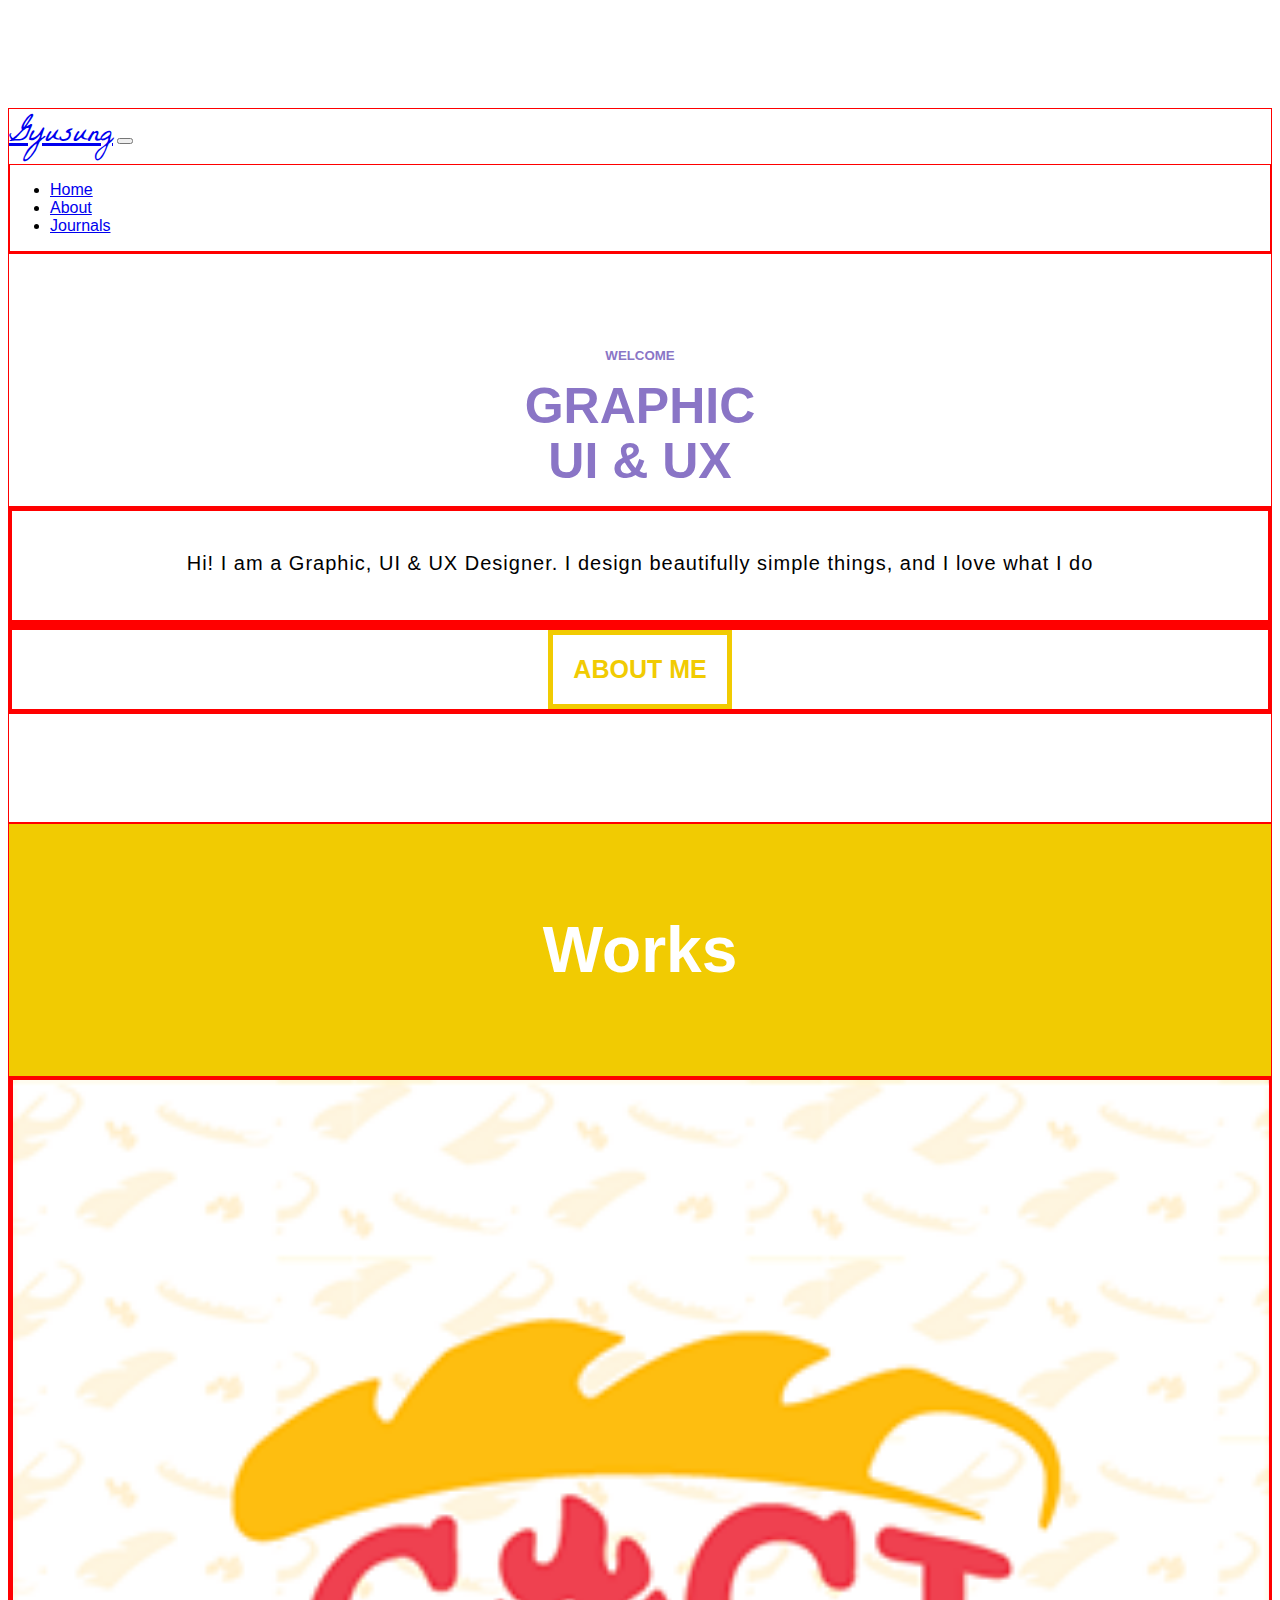
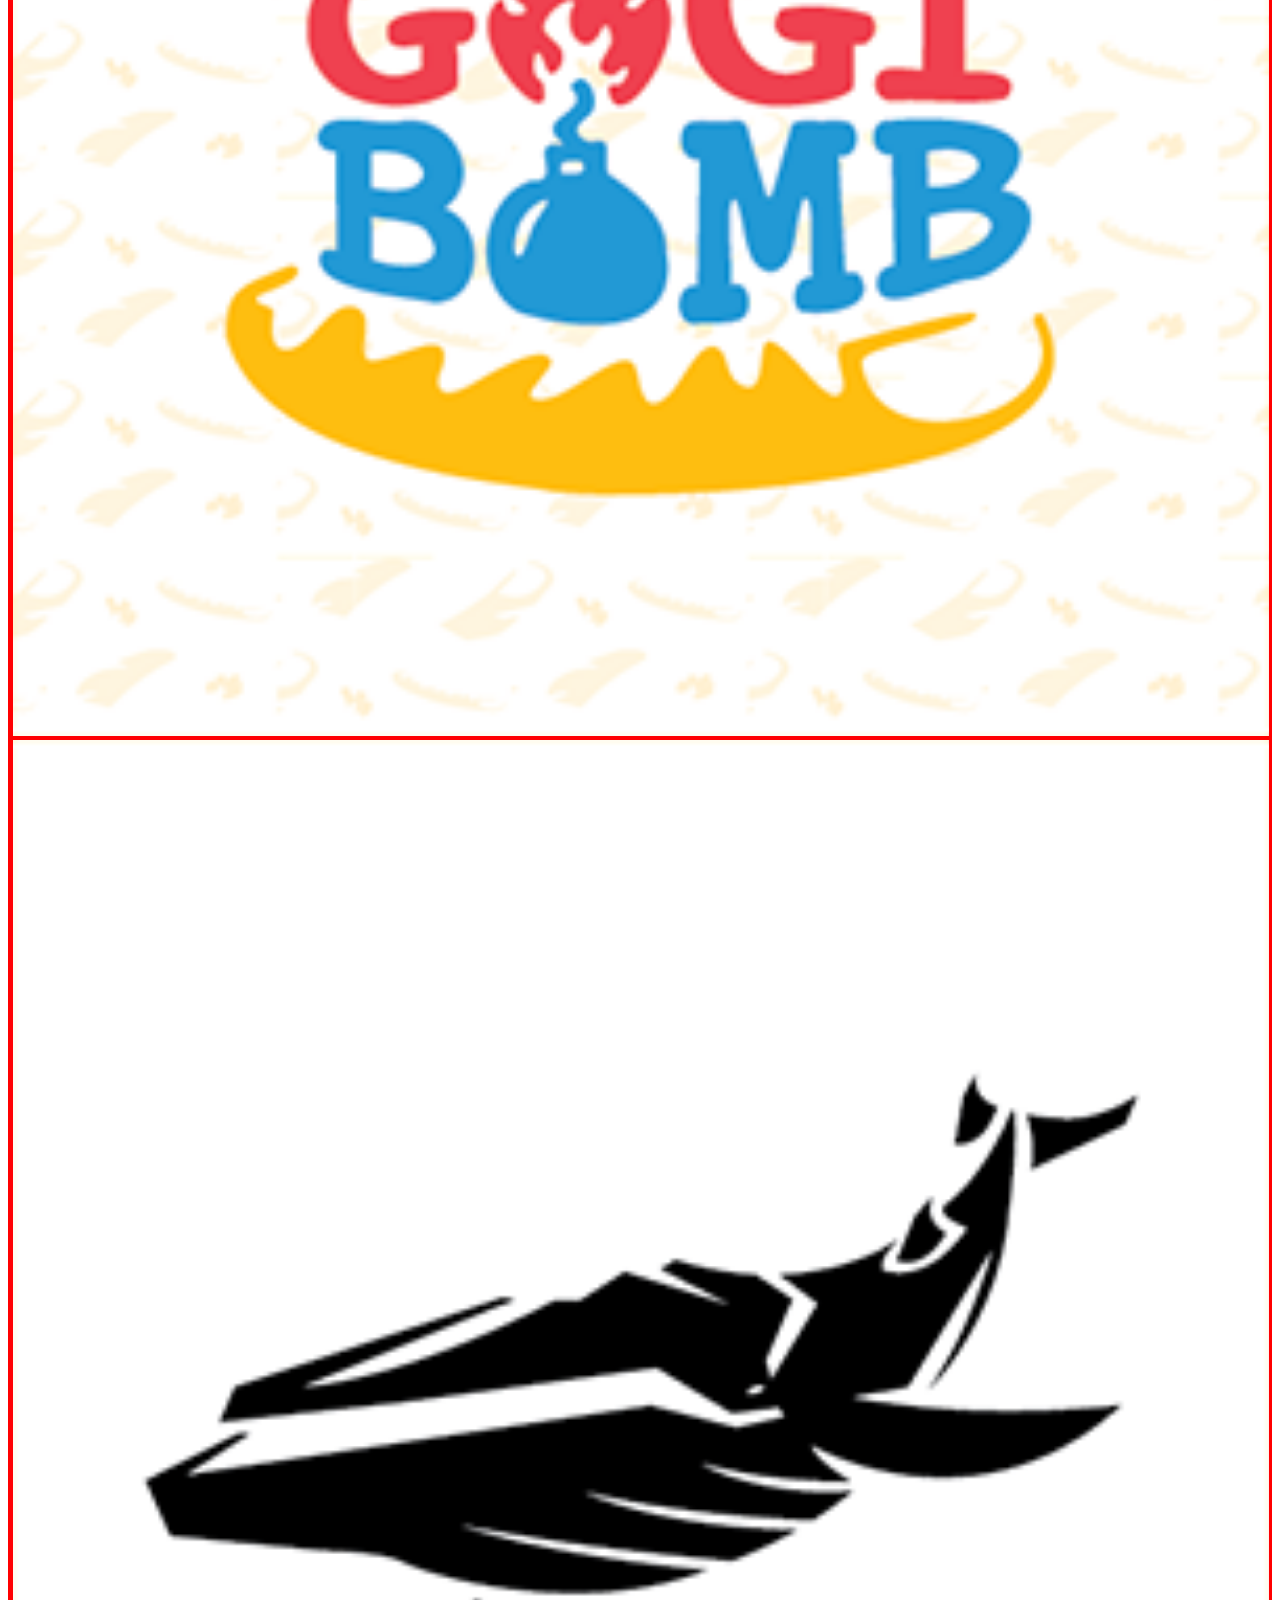
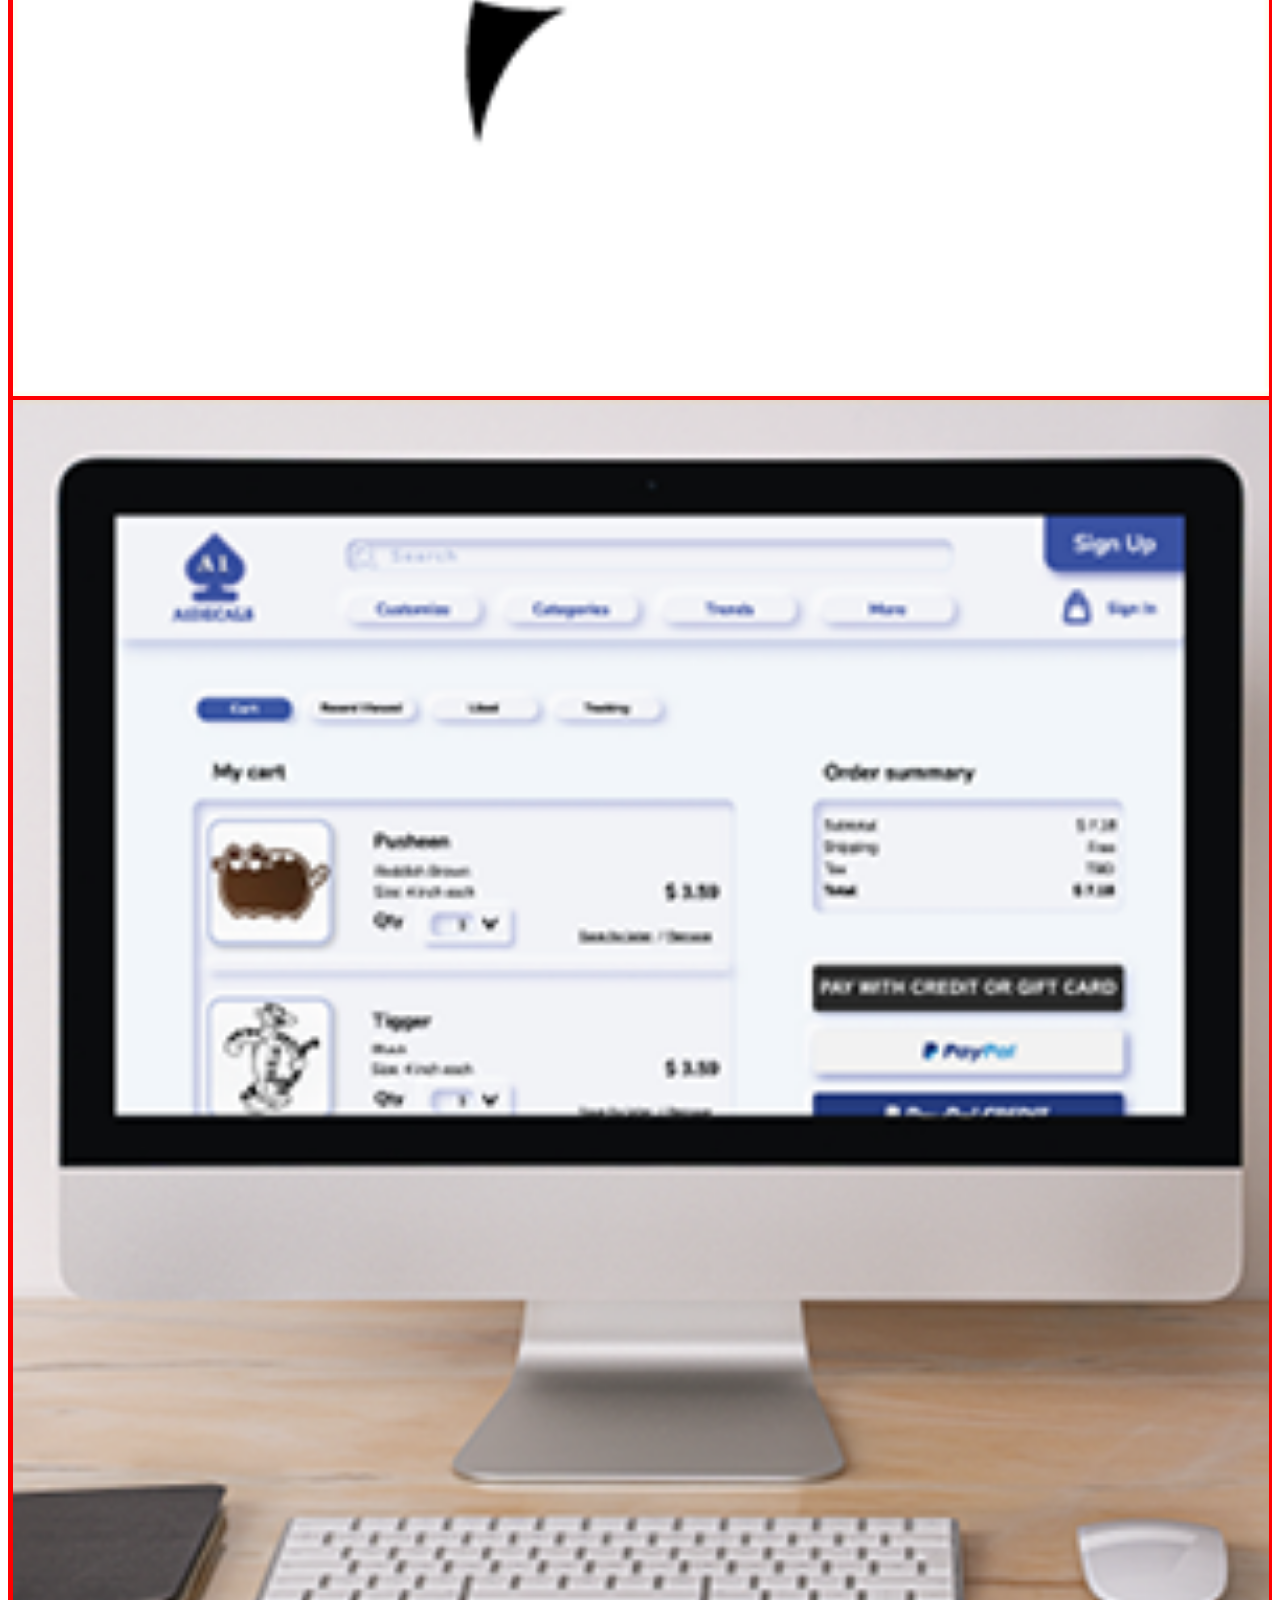
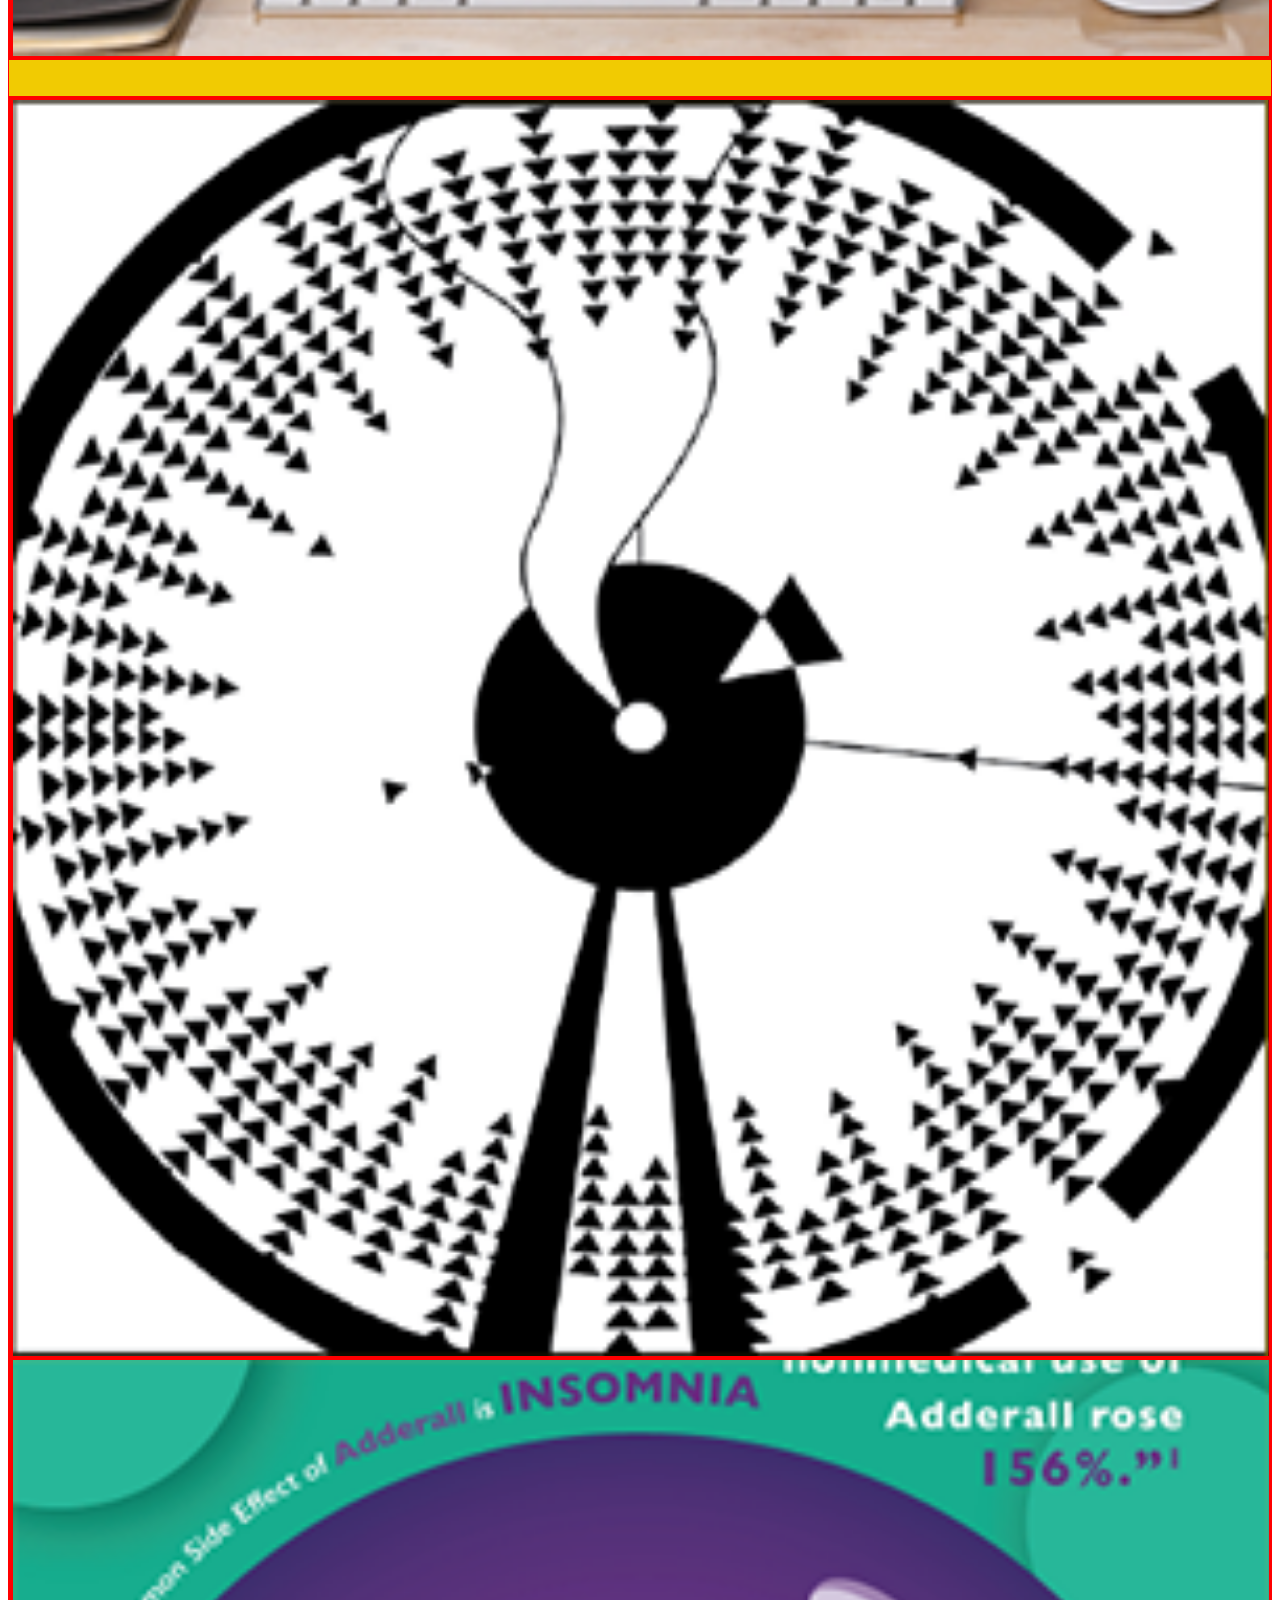
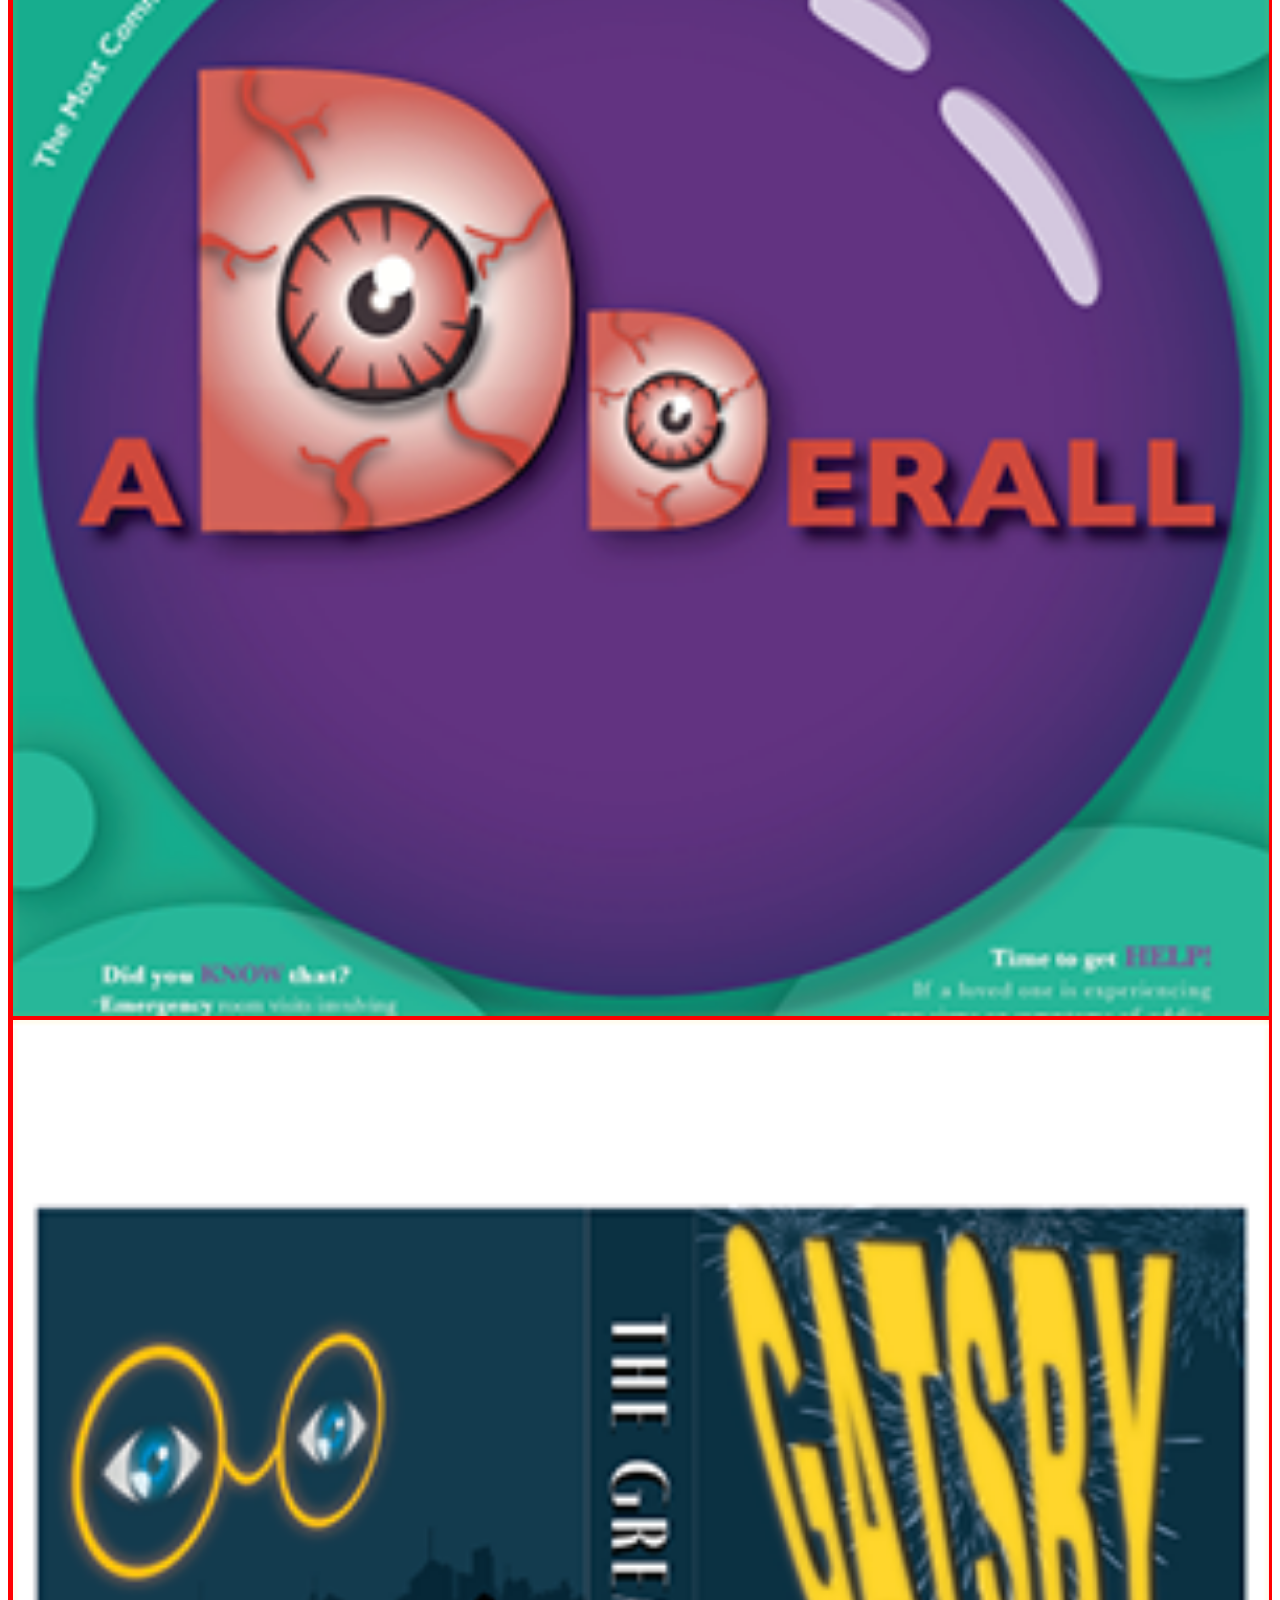
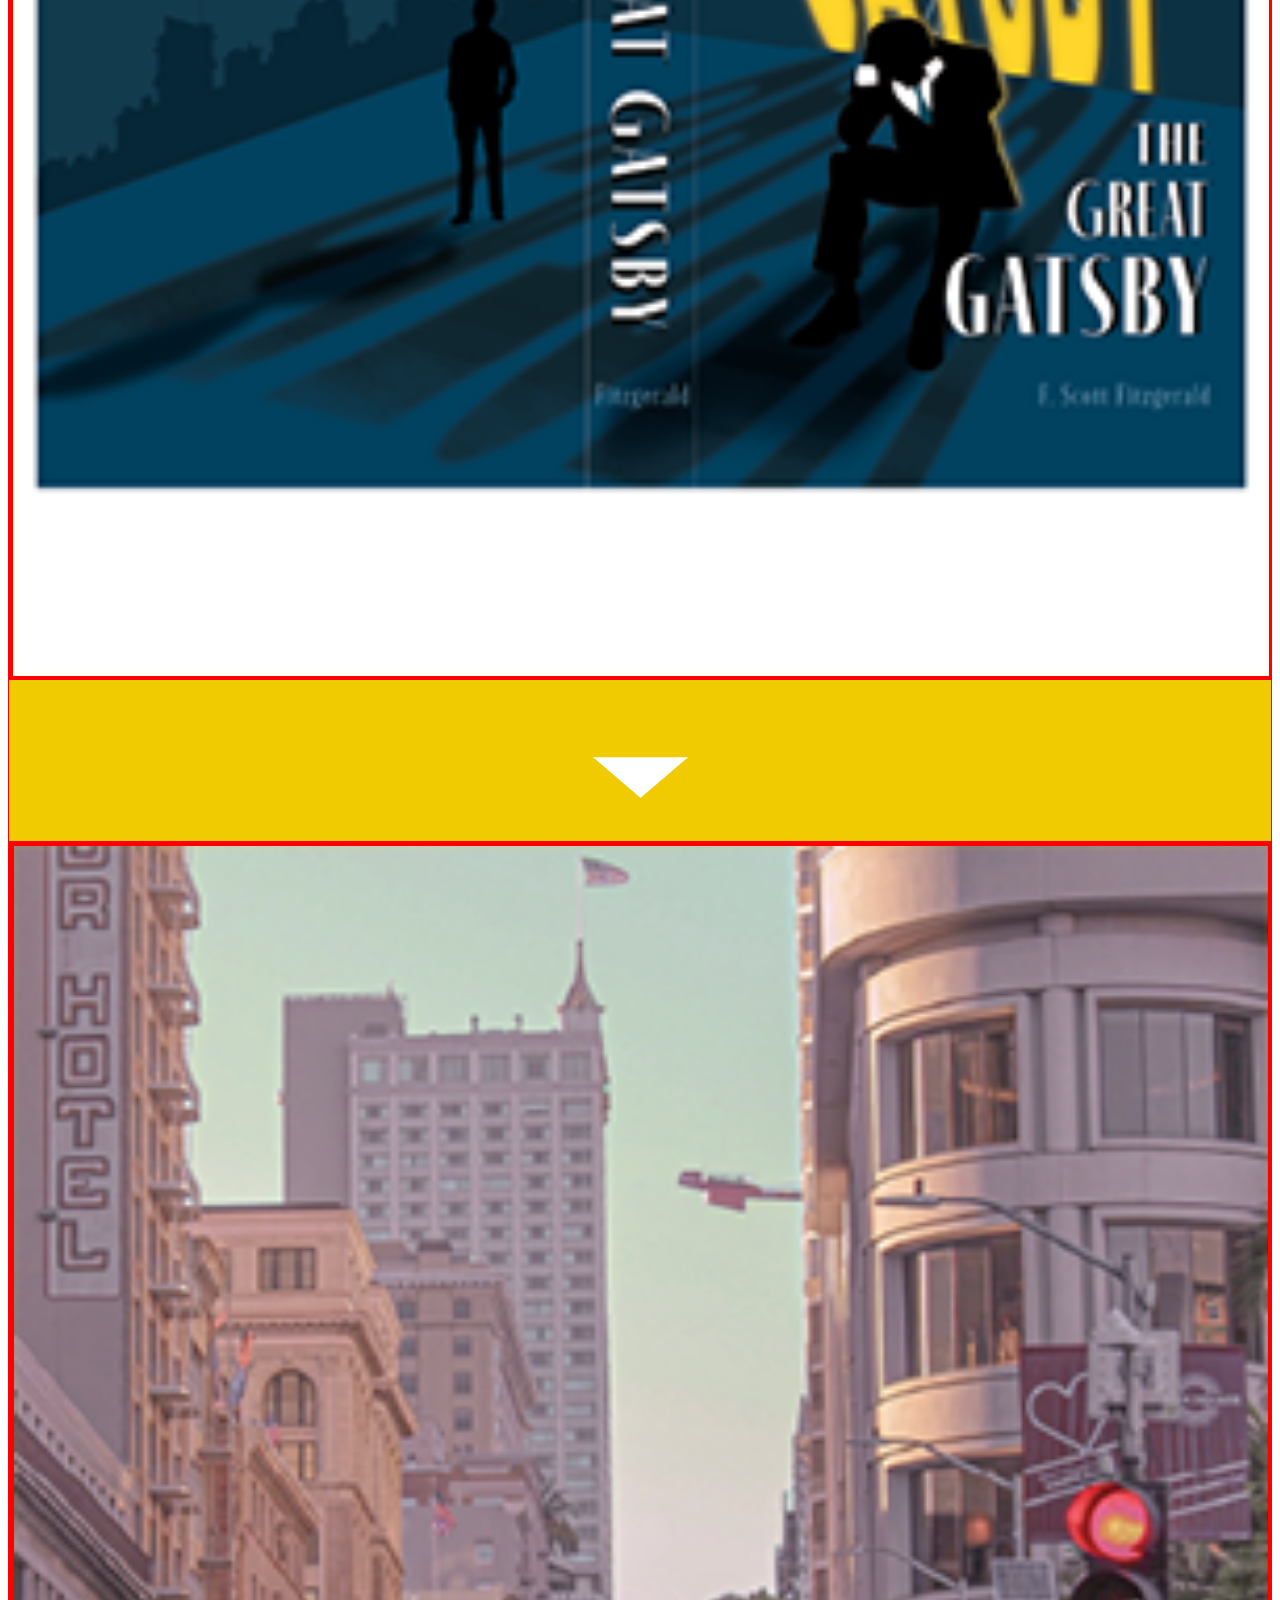
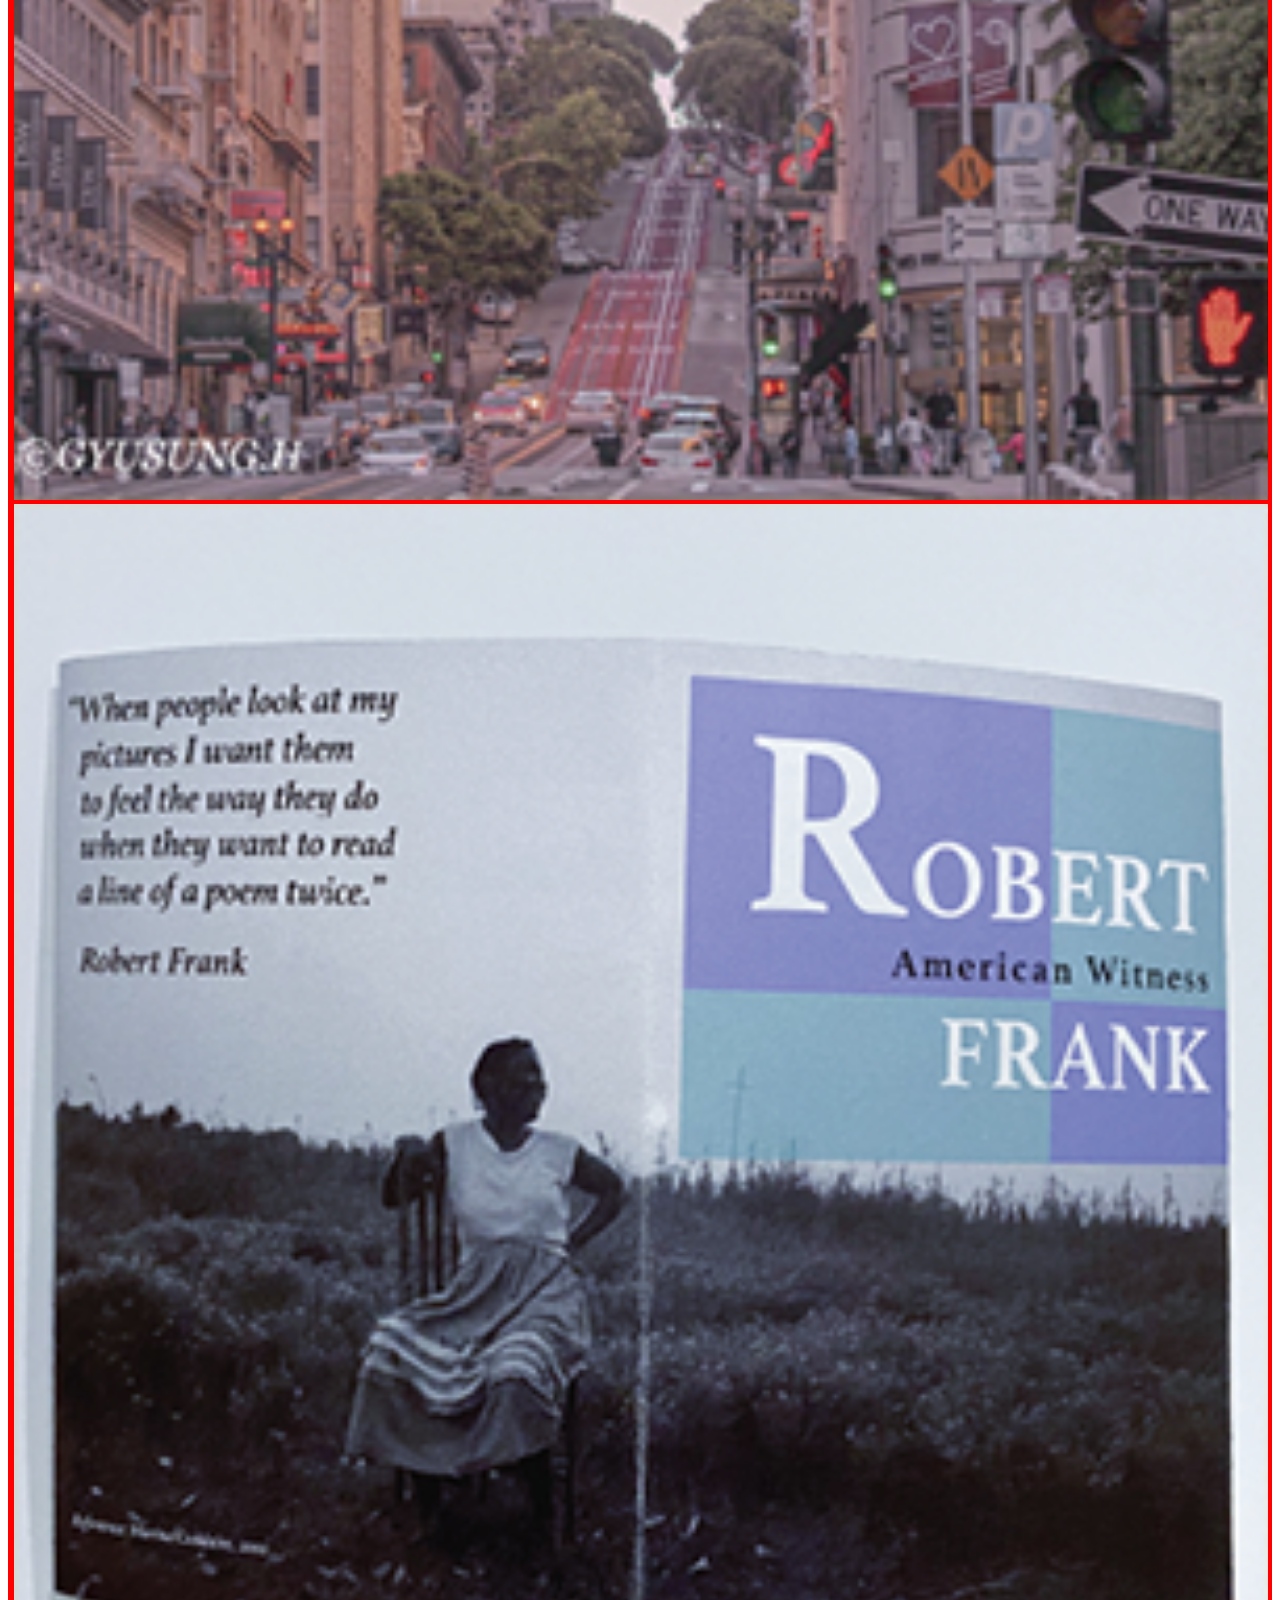
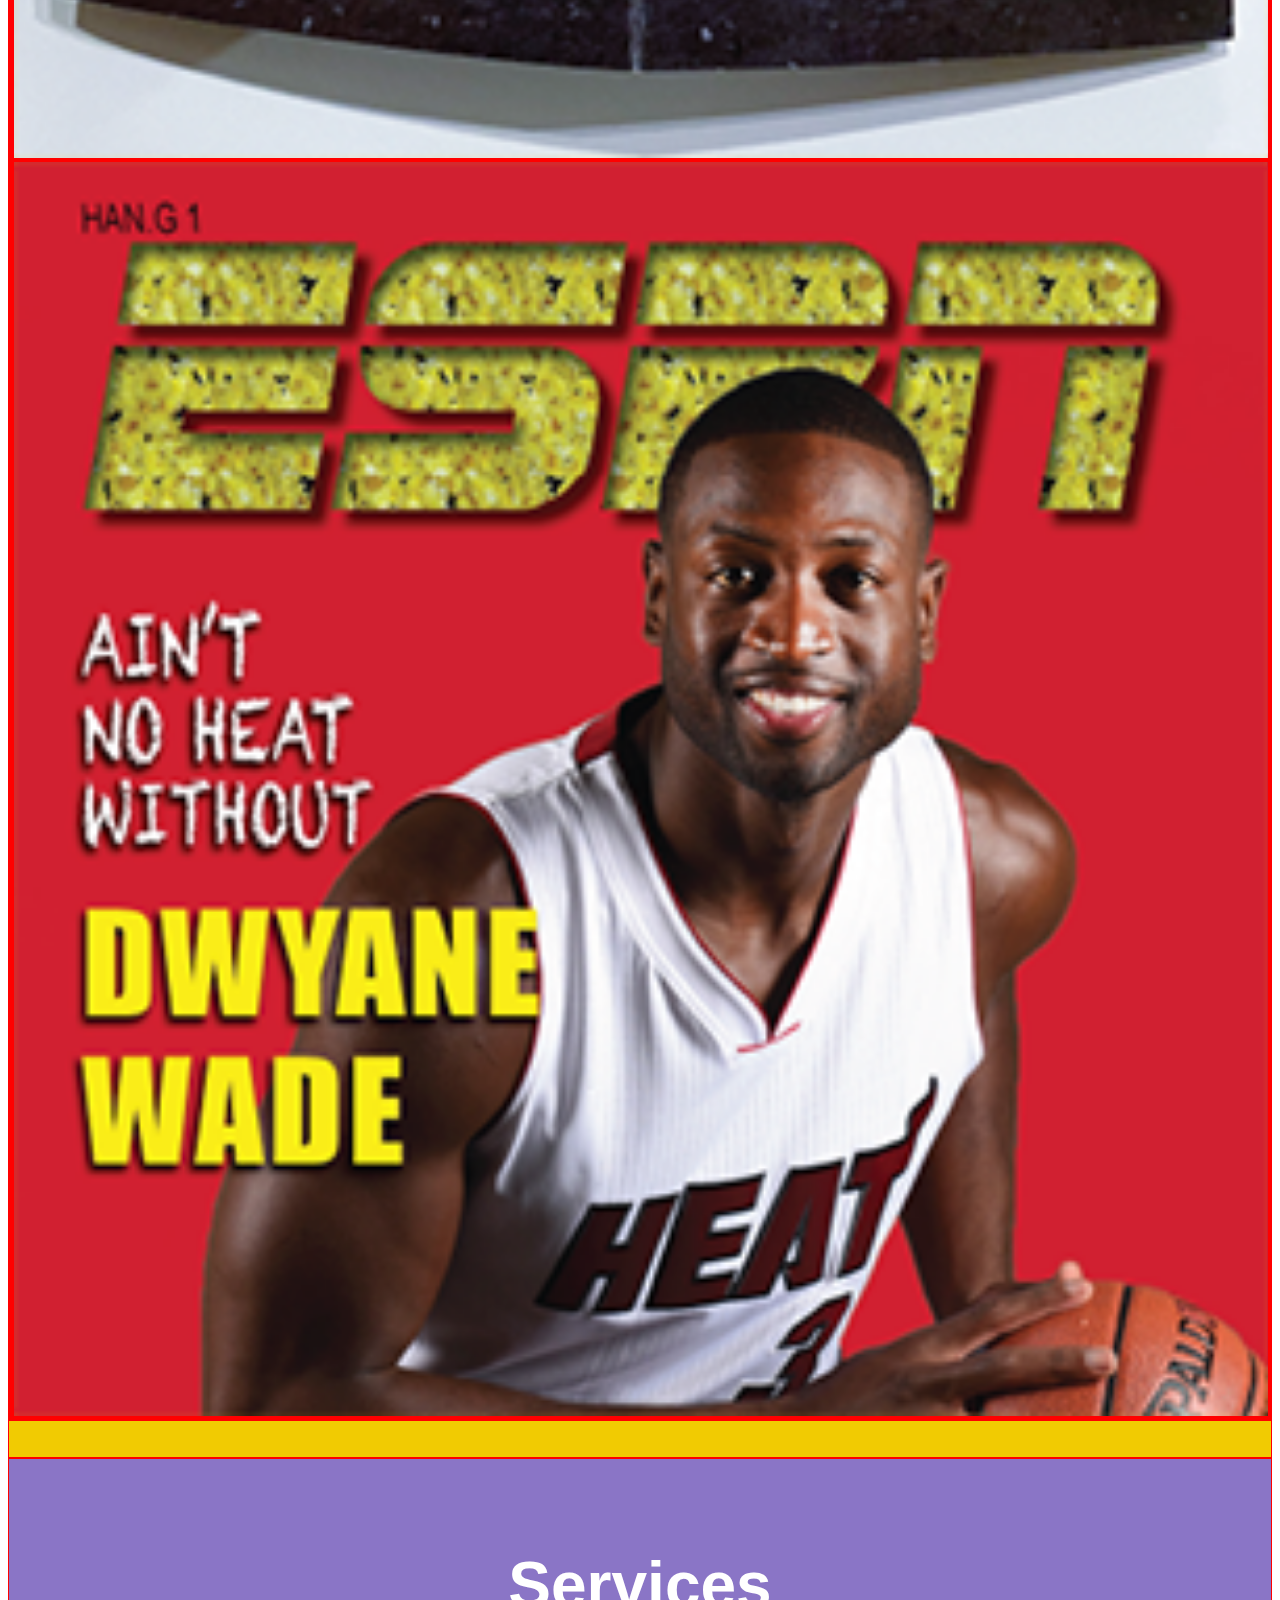
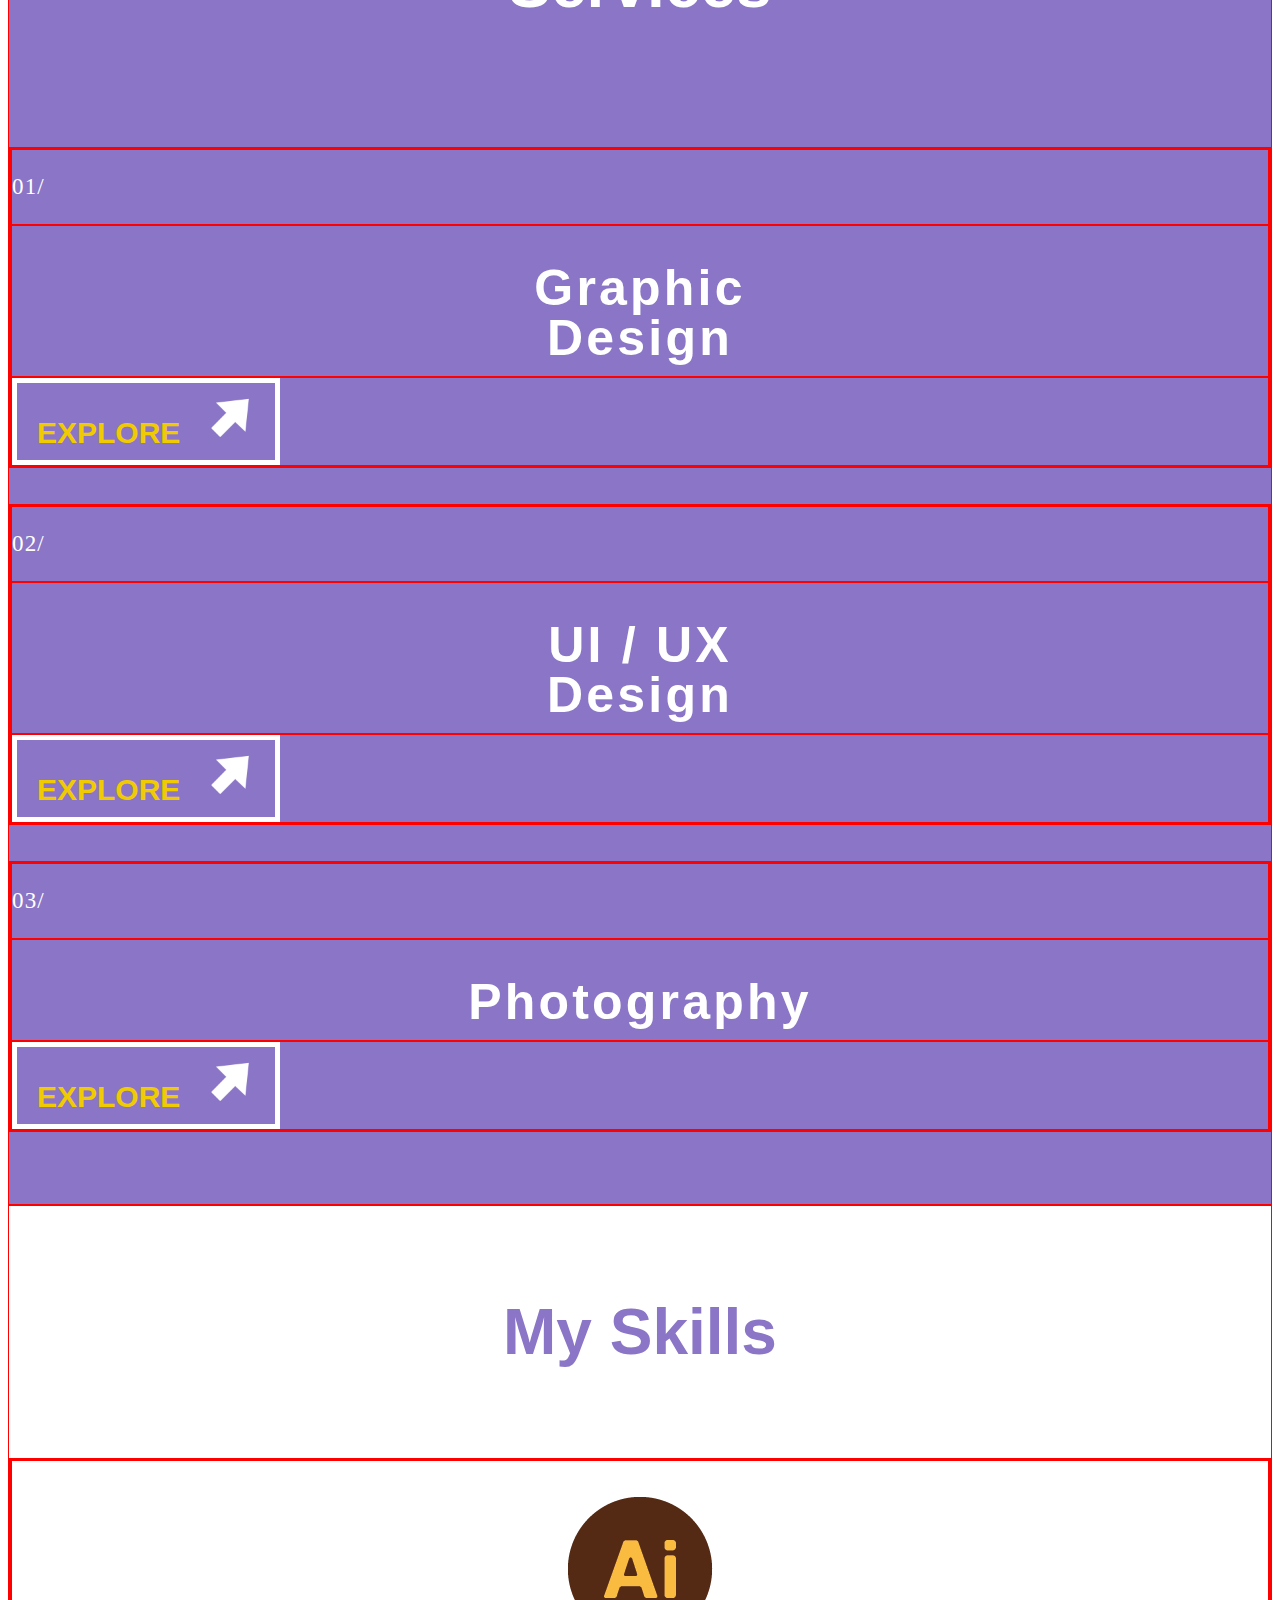
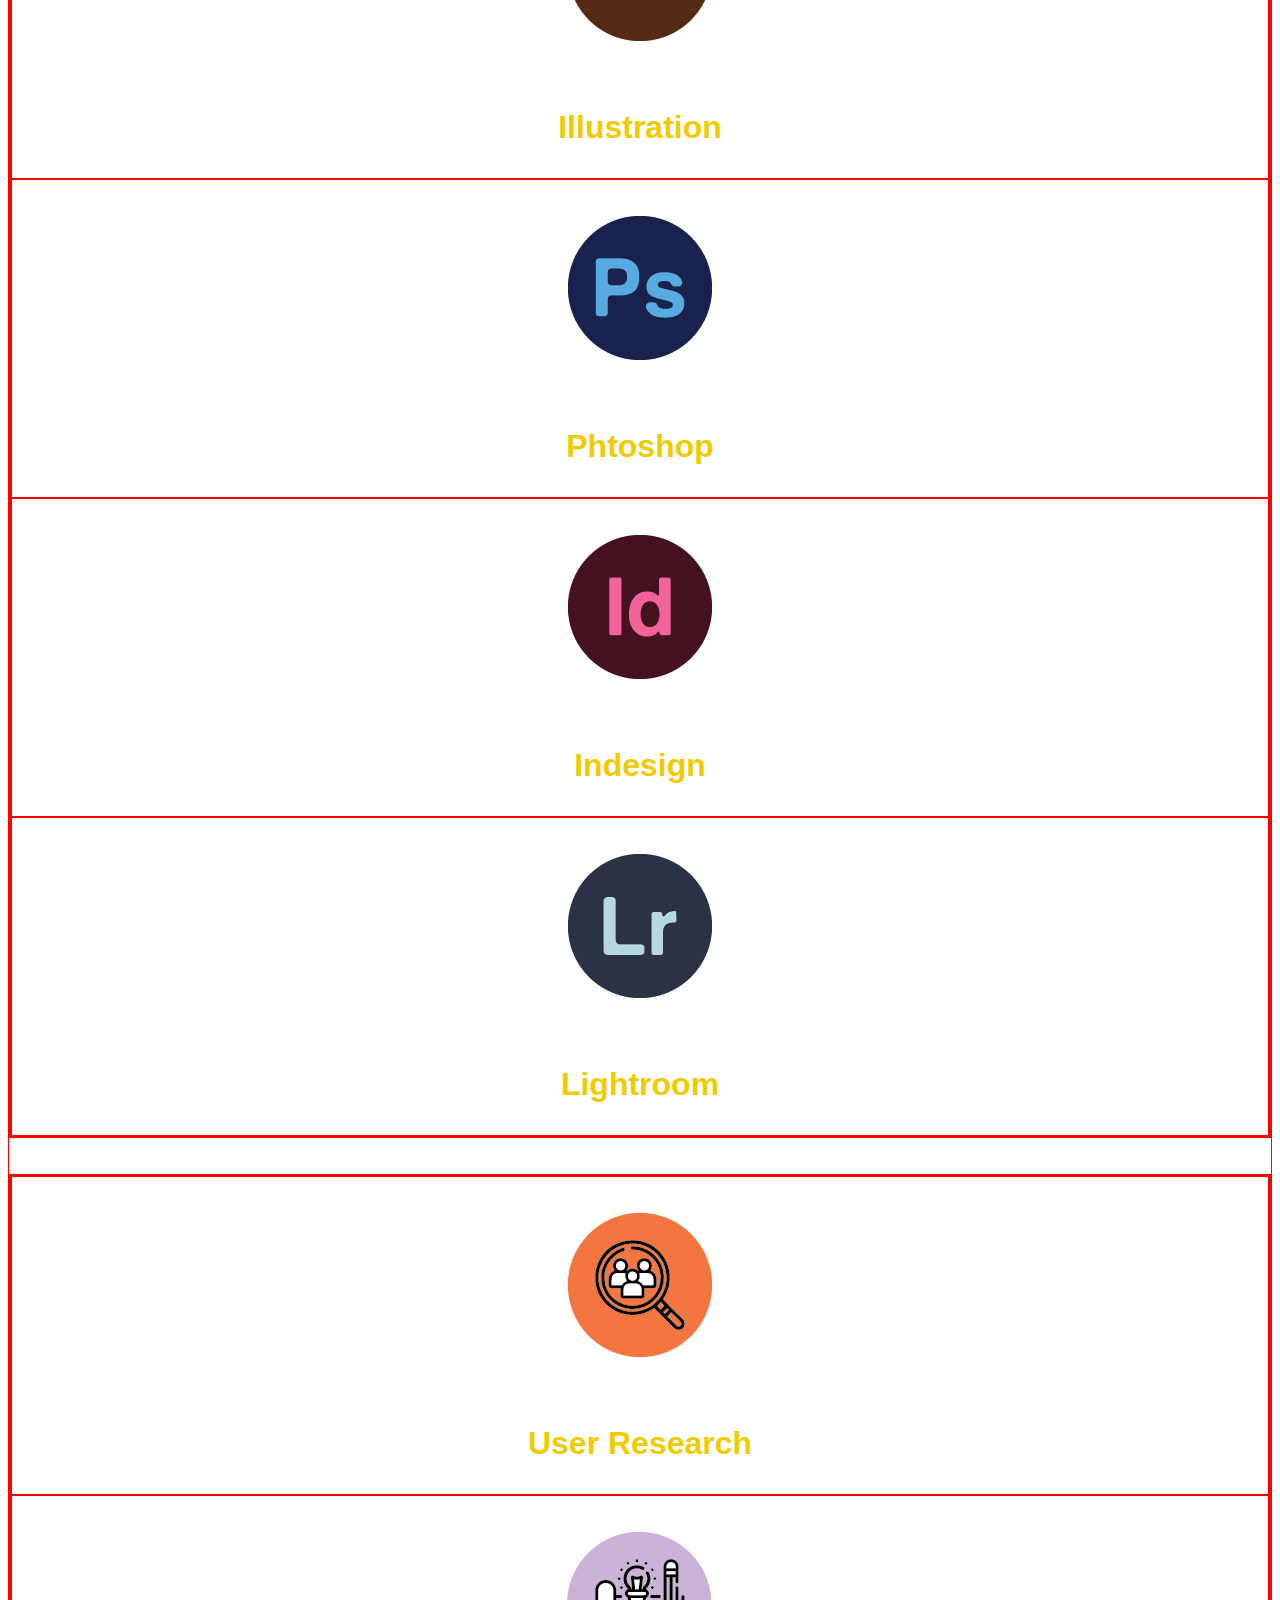
==== commit af8ba547: "haha" ====
--- a/index.html
+++ b/index.html
@@ -1,41 +1,39 @@
 <!DOCTYPE html>
 <html>
   <head>
-    <title>Your Page Title</title>
+    <title>Gyusung's Website</title>
+        <!-- Fonts -->
     <link href="https://cdn.jsdelivr.net/npm/bootstrap@5.1.3/dist/css/bootstrap.min.css" rel="stylesheet" integrity="sha384-1BmE4kWBq78iYhFldvKuhfTAU6auU8tT94WrHftjDbrCEXSU1oBoqyl2QvZ6jIW3" crossorigin="anonymous">
     <link rel="preconnect" href="https://fonts.googleapis.com">
     <link rel="preconnect" href="https://fonts.gstatic.com" crossorigin>
     <link href="https://fonts.googleapis.com/css2?family=Lora:ital@1&family=Playfair+Display+SC:wght@400;700&family=Roboto&family=Smokum&display=swap" rel="stylesheet">
-    <link rel="stylesheet" href="style.css">
-    <!-- Fonts -->
+    <link rel="preconnect" href="https://fonts.gstatic.com" crossorigin>
+    <link href="https://fonts.googleapis.com/css2?family=La+Belle+Aurore&family=Lora:ital@1&family=Playfair+Display+SC:wght@400;700&family=Roboto&family=Smokum&display=swap" rel="stylesheet">
     <link rel="preconnect" href="https://fonts.googleapis.com">
-<link rel="preconnect" href="https://fonts.gstatic.com" crossorigin>
-<link href="https://fonts.googleapis.com/css2?family=La+Belle+Aurore&family=Lora:ital@1&family=Playfair+Display+SC:wght@400;700&family=Roboto&family=Smokum&display=swap" rel="stylesheet">
-<link rel="preconnect" href="https://fonts.googleapis.com">
-<link rel="preconnect" href="https://fonts.gstatic.com" crossorigin>
-<link href="https://fonts.googleapis.com/css2?family=La+Belle+Aurore&family=Lora:ital@1&family=Playfair+Display+SC:wght@400;700&family=Roboto&family=Smokum&display=swap" rel="stylesheet">
-
+    <link href="https://fonts.googleapis.com/css2?family=La+Belle+Aurore&family=Lora:ital@1&family=Playfair+Display+SC:wght@400;700&family=Roboto&family=Smokum&display=swap" rel="stylesheet">
+  <link rel="stylesheet" href="style.css">
      </head>
   <body>
 
 
 
-    <nav class="navbar navbar-expand-lg navbar-light">
+
+    <nav class="navbar-expand-lg navbar-light navbar fixed-top bg-transparent">
       <div class="container">
-        <a class="navbar-brand" href="#">gyusung</a>
+        <a class="navbar-brand" href="#home">Gyusung</a>
         <button class="navbar-toggler" type="button" data-bs-toggle="collapse" data-bs-target="#navbarText" aria-controls="navbarText" aria-expanded="false" aria-label="Toggle navigation">
           <span class="navbar-toggler-icon"></span>
         </button>
         <div class="collapse navbar-collapse" id="navbarText">
           <ul class="navbar-nav ms-auto mb-2 mb-lg-0">
             <li class="nav-item">
-              <a class="nav-link active" aria-current="page" href="#works_header">Works</a>
+              <a class="nav-link" href="index.html">Home</a>
             </li>
             <li class="nav-item">
-              <a class="nav-link" href="#services">Services</a>
+              <a class="nav-link" href="about.html">About</a>
             </li>
             <li class="nav-item">
-              <a class="nav-link" href="#">Journals</a>
+              <a class="nav-link" href="journals.html">Journals</a>
             </li>
           </ul>
         </div>
@@ -44,10 +42,11 @@
 
 
 
-<div class="firstbox">
+<div class="firstbox" id="home" >
+      <br></br>
       <br></br>
     <h5> WELCOME </h5>
-    <h1> GRAPHIC <br></br>UI & UX</h1>
+    <p class="main_title"> GRAPHIC <br></br>UI & UX</p>
     <div class="container">
         <div class="row">
           <div class="col-sm-4">
@@ -65,48 +64,82 @@
                 <div class="col-sm-4">
                 </div>
                 <div class="col-sm-4">
-                  <p>
-                    <button class="button-readmore" type="button" data-bs-toggle="collapse" data-bs-target="#collapseWidthExample"
-                            aria-expanded="false" aria-controls="collapseWidthExample">
-                              <strong>READ MORE</strong>
-                    </button>
-                  </p>
-                    <div style="min-height: 50px;">
-                      <div class="collapse collapse-horizontal" id="collapseWidthExample">
-                          <div class="card card-body" style="width: 200px;">
-                                This is some placeholder content for a horizontal collapse. It's hidden by default and shown when triggered.
-                          </div>
-                      </div>
-                  </div>
-                </div>
-                <div class="col-sm-4">
-                </div>
-            </div>
-        </div>
+
+
+                            <a href="about.html" class="link-aboutme">
+                                  <button class="button-aboutme" type="button">
+                              <strong>ABOUT ME</strong>
+                                  </button>
+                            </a>
+
+
+                </div>
+                <div class="col-sm-4">
+                </div>
+            </div>
+        </div>
+
+        <br></br><br></br><br></br>
 
   </div>
 
 <!-- Second box -->
-      <div class="secondbox">
-  <br></br>
+
+      <div class="secondbox" >
+
+
+        <br></br>
+
           <h2 id="works_header"> Works </h2>
   <br></br>
+
+
+
 
         <div class="container">
                 <div class="row">
             <div class="col-sm-4">
-              <img src="https://lh3.googleusercontent.com/ZH1-90U2q1-J5ob6-2V03j3lJ0TXm-KVx6saB22MwRYjqooUqqwFYGszb8hdW9coXU6WOFY=s88"
-               alt="..." class="img-fluid">
-
-            </div>
+
+
+
+                    <a href="gogibomb_work.html">
+                <div id="image_box" class="container">
+                  <img id="image_image" src="images/gogibomb.png"
+                  alt="gogibomb"/>
+                    <div class="overlay">
+                    <div class="text">GOGIBOMB BRAND DESIGN</div>
+                  </div>
+                </div>
+                </a>
+
+              </div>
+
+
             <div class="col-sm-4">
-              <img src="https://lh3.googleusercontent.com/ZH1-90U2q1-J5ob6-2V03j3lJ0TXm-KVx6saB22MwRYjqooUqqwFYGszb8hdW9coXU6WOFY=s88"
-           alt="..." class="img-fluid">
+
+              <a href="whale_work.html">
+          <div id="image_box" class="container">
+            <img id="image_image" src="images/whale.png"
+            alt="whale"/>
+              <div class="overlay">
+              <div class="text">SYMBOL DESIGN</div>
+            </div>
+          </div>
+          </a>
 
             </div>
             <div class="col-sm-4">
-              <img src="https://lh3.googleusercontent.com/ZH1-90U2q1-J5ob6-2V03j3lJ0TXm-KVx6saB22MwRYjqooUqqwFYGszb8hdW9coXU6WOFY=s88"
-            alt="..." class="img-fluid">
+
+                                  <a href="a1decals_work.html">
+                              <div id="image_box" class="container">
+                                <img id="image_image" src="images/a1decals.png"
+                                alt="a1decals"/>
+                                  <div class="overlay">
+                                  <div class="text">WEBSITE REDESIGN</div>
+                                </div>
+                              </div>
+                              </a>
+
             </div>
           </div>
         </div>
@@ -115,73 +148,134 @@
             <div class="container">
                       <div class="row">
                   <div class="col-sm-4">
-                    <img src="https://lh3.googleusercontent.com/ZH1-90U2q1-J5ob6-2V03j3lJ0TXm-KVx6saB22MwRYjqooUqqwFYGszb8hdW9coXU6WOFY=s88"
-                     alt="..." class="img-fluid">
-
-                  </div>
+
+                    <a href="word_project_work.html">
+                <div id="image_box" class="container">
+                  <img id="image_image" src="images/word_project.png"
+                  alt="word-project"/>
+                    <div class="overlay">
+                    <div class="text">WORD PROJECT</div>
+                  </div>
+                </div>
+                </a>
+
+                  </div>
+
                   <div class="col-sm-4">
-                    <img src="https://lh3.googleusercontent.com/ZH1-90U2q1-J5ob6-2V03j3lJ0TXm-KVx6saB22MwRYjqooUqqwFYGszb8hdW9coXU6WOFY=s88"
-                 alt="..." class="img-fluid">
-
-                  </div>
+
+                    <a href="psa_poster_work.html">
+                <div id="image_box" class="container">
+                  <img id="image_image" src="images/psa_poster.png"
+                  alt="psa-poster"/>
+                    <div class="overlay">
+                    <div class="text">PSA POSTER</div>
+                  </div>
+                </div>
+                </a>
+
+                  </div>
+
                   <div class="col-sm-4">
-                    <img src="https://lh3.googleusercontent.com/ZH1-90U2q1-J5ob6-2V03j3lJ0TXm-KVx6saB22MwRYjqooUqqwFYGszb8hdW9coXU6WOFY=s88"
-                  alt="..." class="img-fluid">
+
+                    <a href="gatsby_bookdesign_work.html">
+                <div id="image_box" class="container">
+                  <img id="image_image" src="images/gatsby_bookdesign.png"
+                  alt="gatsby-bookdesign"/>
+                    <div class="overlay">
+                    <div class="text">GATSBY BOOK DESIGN</div>
+                  </div>
+                </div>
+                </a>
+
+
                   </div>
                 </div>
             </div>
 
     <br></br>
+
+
+
+        <button class="arrow-down" type="button" data-bs-toggle="collapse" data-bs-target="#collapseWidthExample2"
+                aria-expanded="false" aria-controls="collapseWidthExample2">
+                <img src="images/arrow-down.png"
+                 alt="..."/>
+        </button>
+
+
+          <div class="collapse mb-5" id="collapseWidthExample2">
             <div class="container">
-                      <div class="row">
-                  <div class="col-sm-4">
-                    <img src="https://lh3.googleusercontent.com/ZH1-90U2q1-J5ob6-2V03j3lJ0TXm-KVx6saB22MwRYjqooUqqwFYGszb8hdW9coXU6WOFY=s88"
-                     alt="..." class="img-fluid">
-
-                  </div>
-                  <div class="col-sm-4">
-                    <img src="https://lh3.googleusercontent.com/ZH1-90U2q1-J5ob6-2V03j3lJ0TXm-KVx6saB22MwRYjqooUqqwFYGszb8hdW9coXU6WOFY=s88"
-                 alt="..." class="img-fluid">
-
-                  </div>
-                  <div class="col-sm-4">
-                    <img src="https://lh3.googleusercontent.com/ZH1-90U2q1-J5ob6-2V03j3lJ0TXm-KVx6saB22MwRYjqooUqqwFYGszb8hdW9coXU6WOFY=s88"
-                  alt="..." class="img-fluid">
-                  </div>
-                </div>
-            </div>
-
-
+              <div class="row bg-transparent">
+                <div class="col-sm-4">
+
+                  <a href="photography_work.html">
+              <div id="image_box" class="container">
+                <img id="image_image" src="images/photo1.png"
+                alt="photo1"/>
+                  <div class="overlay">
+                  <div class="text">PHOTO WORK</div>
+                </div>
+              </div>
+              </a>
+
+                </div>
+
+                <div class="col-sm-4">
+
+                  <a href="brochure_robert_frank_work.html">
+              <div id="image_box" class="container">
+                <img id="image_image" src="images/brochure_robert_frank.png"
+                alt="brochure_robert_frank"/>
+                  <div class="overlay">
+                  <div class="text">BROCHURE DESIGN <h6>Robert Frank</h6></div>
+                </div>
+              </div>
+              </a>
+
+                </div>
+
+                <div class="col-sm-4">
+
+                  <a href="wade_magazine_work.html">
+              <div id="image_box" class="container">
+                <img id="image_image" src="images/wade_magazine.png"
+                alt="wade_magazine"/>
+                  <div class="overlay">
+                  <div class="text">MAGAZINE DESIGN <h6>Dwyane Wade</h6></div>
+                </div>
+              </div>
+              </a>
+
+                </div>
+              </div>
+            </div>
+
+          </div>
+            <br></br>
       </div>
+
       <!-- Third box  -->
       <div class="thirdbox">
   <br></br>
                 <h2 id="services"> Services </h2>
   <br></br>
   <br></br>
-  <br></br>
-  <br></br>
         <div class="container">
                   <div class="row">
-              <div class="col-sm-1">
+              <div class="col-md-1">
                 <p class="services_number">01/</p>
               </div>
 
-              <div class="col-sm-3">
+              <div class="col-md-6">
                 <p class="services_jobs"> Graphic <br></br>Design</p>
               </div>
 
-              <div class="col-sm-5">
-
-
-              </div>
-
-              <div class="col-sm-3">
-                <button class="btn btn-primary me-md-2" type="button"
-                style="border: white; color: #F1CB02; background-color: transparent; text-align: center;
-                font-size: 20px; padding: 10px 20px 10px 20px; border-width: 5px; text-align-last: center;
-                border-style:solid; border-radius: 0px 0px 0px 0px border: 8px"
-                ><strong>EXPLORE</strong>
+
+              <div class="col-md-5 text-end">
+                <button id="services_button" class="btn btn-primary me-md-2" type="button">
+                  <strong>EXPLORE</strong>&nbsp;&nbsp;
+                  <img src="images/arrow.png"
+                            alt="..."  width="50" height="50">
                 </button>
 
               </div>
@@ -191,119 +285,113 @@
         <br></br>
               <div class="container">
                         <div class="row">
-                    <div class="col-sm-1">
+                    <div class="col-md-1">
                       <p class="services_number">02/</p>
                     </div>
 
-                    <div class="col-sm-3">
+                    <div class="col-md-6">
                       <p class="services_jobs"> UI / UX <br></br>Design</p>
                     </div>
 
-                    <div class="col-sm-5">
-
+
+                    <div class="col-md-5 text-end">
+                      <button id="services_button" class="btn btn-primary me-md-2" type="button">
+                        <strong>EXPLORE</strong>&nbsp;&nbsp;
+                        <img src="images/arrow.png"
+                                  alt="..." width="50" height="50">
+                      </button>
 
                     </div>
-
-                    <div class="col-sm-3">
-                      <button class="btn btn-primary me-md-2" type="button"
-                      style="border: white; color: #F1CB02; background-color: transparent; text-align: center;
-                      font-size: 20px; padding: 10px 20px 10px 20px; border-width: 5px; text-align-last: center;
-                      border-style:solid; border-radius: 0px 0px 0px 0px border: 8px"
-                      ><strong>EXPLORE</strong>
-                      </button>
-
-                    </div>
                   </div>
               </div>
 
               <br></br>
-                    <div class="container">
+                    <div class="container ">
                               <div class="row">
-                          <div class="col-sm-1">
+                          <div class="col-md-1">
                             <p class="services_number">03/</p>
                           </div>
 
-                          <div class="col-sm-3">
+                          <div class="col-md-6">
                             <p class="services_jobs"> Photography </p>
                           </div>
 
-                          <div class="col-sm-5">
-
-
-                          </div>
-
-                          <div class="col-sm-3">
-                            <button class="btn btn-primary me-md-2" type="button"
-                            style="border: white; color: #F1CB02; background-color: transparent; text-align: center;
-                            font-size: 20px; padding: 10px 20px 10px 20px; border-width: 5px; text-align-last: center;
-                            border-style:solid; border-radius: 0px 0px 0px 0px border: 8px"
-                            ><strong>EXPLORE</strong>
+
+
+                          <div class="col-md-5 text-end">
+                            <button id="services_button" class="btn btn-primary me-md-2" type="button">
+                              <strong>EXPLORE</strong>&nbsp;&nbsp;
+                              <img src="images/arrow.png"
+                                        alt="..." width="50" height="50">
                             </button>
 
                           </div>
                         </div>
                     </div>
+                      <br></br>
+                      <br></br>
+
         </div>
 <!-- fourth box -->
     <div class="fourthbox">
 <br></br>
-          <h2 class="skills_header"> My Skills </h2>
+          <h2 id="skills"> My Skills </h2>
 <br></br>
 
 <div class="container">
         <div class="row">
 
-    <div class="col-sm-3">
-          <span class="dot"></span>
-          <br></br>
+    <div class="col-md-3">
+      <img src="images/illustrationicon.png"
+       alt="..." class="img-fluid">
           <p class="skills_title">Illustration</p>
     </div>
 
-    <div class="col-sm-3">
-          <span class="dot"></span>
-          <br></br>
+    <div class="col-md-3">
+      <img src="images/photoshopicon.png"
+       alt="..." class="img-fluid">
           <p class="skills_title">Phtoshop</p>
     </div>
 
-    <div class="col-sm-3">
-          <span class="dot"></span>
-          <br></br>
+    <div class="col-md-3">
+      <img src="images/indesignicon.png"
+       alt="..." class="img-fluid">
           <p class="skills_title">Indesign</p>
     </div>
 
-    <div class="col-sm-3">
-          <span class="dot"></span>
-          <br></br>
+    <div class="col-md-3">
+      <img src="images/lightroomicon.png"
+       alt="..." class="img-fluid">
           <p class="skills_title">Lightroom</p>
     </div>
 
         </div>
 </div>
 <br></br>
-        <div class="container">
+        <div class="container mb-5">
             <div class="row">
 
-                <div class="col-sm-3">
-                <span class="dot"></span>
-                <br></br>
+                <div class="col-md-3">
+                  <img src="images/userresearchicon.png"
+                   alt="..." class="img-fluid">
                 <p class="skills_title">User Research</p>
                 </div>
 
-                <div class="col-sm-3">
-                  <span class="dot"></span>
-                  <br></br>
+                <div class="col-md-3">
+                  <img src="images/prototypeicon.png"
+                   alt="..." class="img-fluid">
                   <p class="skills_title">Prototype</p>
                 </div>
 
-                <div class="col-sm-3">
-                <span class="dot"></span>
-                <br></br>
+                <div class="col-md-3">
+                  <img src="images/visualdesignicon.png"
+                   alt="..." class="img-fluid">
                 <p class="skills_title">Visual Design</p>
                 </div>
 
-                <div class="col-sm-3">
-                <span class="dot"></span>
-                <br></br>
+                <div class="col-md-3">
+                  <img src="images/wireframeicon.png"
+                   alt="..." class="img-fluid">
                 <p class="skills_title">Wireframe</p>
                 </div>
 
@@ -312,35 +400,37 @@
     </div>
 
 
-
-
-
-
     <!-- footer -->
-    <footer class="footer">
-          <br></br>
-      <p class="contact_info">Contact info</p>
-          <br></br>
-        <p class="contact_info_detail">rbt@asdfsd.com</p>
-          <br></br>
-        <p class="contact_info_detail">Instagram: gyusunghan_art</p>
-          <br></br>
-      <p class="copyrights">.....................Copyrights.....................</p>
-      </footer>
-
-
-
-
-
-
-
-
-
-
-
-
-
-
+    <footer class="fifthbox">
+
+    <br></br>
+<p id="contact" class="contact_info">Contact info</p>
+    <br></br>
+    <div class="container-fluid ">
+            <div class="row">
+                <div class="col-4"></div>
+
+                <div id="contact_sns" class="col-4">
+                  <p>
+                     <svg xmlns="http://www.w3.org/2000/svg" width="16" height="16" fill="currentColor" class="bi bi-facebook" viewBox="0 0 16 16">
+                       <path d="M16 8.049c0-4.446-3.582-8.05-8-8.05C3.58 0-.002 3.603-.002 8.05c0 4.017 2.926 7.347 6.75 7.951v-5.625h-2.03V8.05H6.75V6.275c0-2.017 1.195-3.131 3.022-3.131.876 0 1.791.157 1.791.157v1.98h-1.009c-.993 0-1.303.621-1.303 1.258v1.51h2.218l-.354 2.326H9.25V16c3.824-.604 6.75-3.934 6.75-7.951z"></path>
+                     </svg>
+                     Facebook
+                  </p>
+                  <p>
+                    <svg xmlns="http://www.w3.org/2000/svg" width="16" height="16" fill="currentColor" class="bi bi-instagram" viewBox="0 0 16 16">
+                      <path d="M8 0C5.829 0 5.556.01 4.703.048 3.85.088 3.269.222 2.76.42a3.917 3.917 0 0 0-1.417.923A3.927 3.927 0 0 0 .42 2.76C.222 3.268.087 3.85.048 4.7.01 5.555 0 5.827 0 8.001c0 2.172.01 2.444.048 3.297.04.852.174 1.433.372 1.942.205.526.478.972.923 1.417.444.445.89.719 1.416.923.51.198 1.09.333 1.942.372C5.555 15.99 5.827 16 8 16s2.444-.01 3.298-.048c.851-.04 1.434-.174 1.943-.372a3.916 3.916 0 0 0 1.416-.923c.445-.445.718-.891.923-1.417.197-.509.332-1.09.372-1.942C15.99 10.445 16 10.173 16 8s-.01-2.445-.048-3.299c-.04-.851-.175-1.433-.372-1.941a3.926 3.926 0 0 0-.923-1.417A3.911 3.911 0 0 0 13.24.42c-.51-.198-1.092-.333-1.943-.372C10.443.01 10.172 0 7.998 0h.003zm-.717 1.442h.718c2.136 0 2.389.007 3.232.046.78.035 1.204.166 1.486.275.373.145.64.319.92.599.28.28.453.546.598.92.11.281.24.705.275 1.485.039.843.047 1.096.047 3.231s-.008 2.389-.047 3.232c-.035.78-.166 1.203-.275 1.485a2.47 2.47 0 0 1-.599.919c-.28.28-.546.453-.92.598-.28.11-.704.24-1.485.276-.843.038-1.096.047-3.232.047s-2.39-.009-3.233-.047c-.78-.036-1.203-.166-1.485-.276a2.478 2.478 0 0 1-.92-.598 2.48 2.48 0 0 1-.6-.92c-.109-.281-.24-.705-.275-1.485-.038-.843-.046-1.096-.046-3.233 0-2.136.008-2.388.046-3.231.036-.78.166-1.204.276-1.486.145-.373.319-.64.599-.92.28-.28.546-.453.92-.598.282-.11.705-.24 1.485-.276.738-.034 1.024-.044 2.515-.045v.002zm4.988 1.328a.96.96 0 1 0 0 1.92.96.96 0 0 0 0-1.92zm-4.27 1.122a4.109 4.109 0 1 0 0 8.217 4.109 4.109 0 0 0 0-8.217zm0 1.441a2.667 2.667 0 1 1 0 5.334 2.667 2.667 0 0 1 0-5.334z"></path>
+                    </svg>
+                    Instagram
+                  </p>
+                </div>
+                <div class="col-4"></div>
+            </div>
+          </div>
+
+        <br></br>
+
+    </footer>
 
 
     <script src="https://cdn.jsdelivr.net/npm/bootstrap@5.1.3/dist/js/bootstrap.bundle.min.js" integrity="sha384-ka7Sk0Gln4gmtz2MlQnikT1wXgYsOg+OMhuP+IlRH9sENBO0LRn5q+8nbTov4+1p" crossorigin="anonymous"></script>
--- a/style.css
+++ b/style.css
@@ -1,24 +1,41 @@
+body div { border: 1px solid red; }
+
+
+
+
+
+
 /* Nav */
 .navbar-brand
 {
   font-family: 'La Belle Aurore', cursive;
-
-}
+  font-size:30px;
+
+}
+
+
+body{
+  padding-top: 100px;
+}
+
+
+
+
+
+
+
 
 body {
   font-family: 'Inter', sans-serif;
 
 }
 
-body div{
-  border:1px solid red;
-}
 
 /* first box */
 .firstbox
 {
   background-color: white;
-  height: 600px;
+  height: auto;
 }
 
 h5 {
@@ -26,12 +43,14 @@
   color: #8A75C6;
 }
 
-h1 {
-  text-align: center;
-  line-height: 0.5;
-  margin-bottom: 25px;
-  margin-top: 7px;
+.main_title{
+  font-weight: bold;
+  text-align: center;
+  line-height: 0.55;
+  margin-bottom: 30px;
+  margin-top: 30px;
   color: #8A75C6;
+  font-size: 50px;
 }
 
 .welcome {
@@ -41,11 +60,17 @@
   text-align: center;
   margin-bottom: 25px;
   padding: 20px 20px 20px 20px;
-
-}
-
-.button-readmore {
-
+letter-spacing: 1px;
+}
+
+.link-aboutme {
+  text-decoration:none;
+
+}
+
+
+.button-aboutme {
+  text-decoration:none;
   display: flex;
   font-weight: normal;
   border: #F1CB02;
@@ -60,13 +85,34 @@
   border-radius: 0px 0px 0px 0px
 }
 
+.button-aboutme:hover {
+
+      transition: 1s;
+  cursor:pointer;
+      border: #8A75C6;
+      text-decoration:none;
+      display: flex;
+      font-weight: normal;
+      border: #8A75C6;
+      color: white;
+      background-color: #8A75C6;
+      text-align: center;
+      font-size: 25px;
+      padding: 20px 20px 20px 20px;
+      border-width: 5px;
+      margin: auto;
+      border-style: solid;
+      border-radius: 0px 0px 0px 0px
+
+  }
+
 
 
 /* Second box */
 .secondbox
 {
   background-color: #F1CB02;
-  height: 1200px;
+  /* height: 1200px; */
 }
 
 #works_header{
@@ -84,23 +130,108 @@
 font-size: 64px;
 }
 
-
-.image_box{
-  width:200px; height: 200px;
-  margin: 0px 10px 10px 25px;
-}
+#skills{
+  text-align: center;
+  color: #8A75C6;
+  font-style: normal;
+font-weight: 600;
+font-size: 64px;
+}
+
+.img-fluid{
+  display: block;
+   margin-left: auto;
+   margin-right: auto;
+}
+
+
+
+/* image hover */
+
+
+#image_box{
+  position: relative;
+  width: 100%;
+
+}
+
+
+#image_image {
+  display: block;
+  width: 100%;
+  height: auto;
+
+}
+
+.overlay {
+  position: absolute;
+  display: flex;
+  margin:auto;
+  top: 0;
+  bottom: 0;
+  left: 0;
+  right: 0;
+  height: 40%;
+  width: 70%;
+  opacity: 0;
+  transition: .5s ease;
+  background-color: #F1CB02;
+
+}
+
+#image_box:hover .overlay {
+  opacity: 1;
+}
+
+
+
+.text {
+  color: black;
+  font-size: 20px;
+  position: absolute;
+  top: 50%;
+  left: 50%;
+  -webkit-transform: translate(-50%, -50%);
+  -ms-transform: translate(-50%, -50%);
+  transform: translate(-50%, -50%);
+  text-align: center;
+}
+
+
+
+
+
+
+
+
+
+
+.arrow-down {
+
+  background-color: Transparent;
+  border: none;
+  cursor:pointer;
+  overflow: hidden;
+  outline:none;
+  display: block;
+   margin-left: auto;
+   margin-right: auto;
+
+}
+
+
 
 
 /* Third box */
 .thirdbox
 {
   background-color: #8A75C6;
-  height: 900px;
+  /* height: 900px; */
 }
 
 .services_number
 {
-  position: absolute;
+  position: relative;
   color: white;
 font-family: 'Inter';
 font-style: normal;
@@ -113,58 +244,84 @@
 .services_jobs
 {
   text-align: center;
+  letter-spacing: .2rem;
   line-height: 0.5;
   margin-bottom: 25px;
-  margin-top: 7px;
-  font-size: 30px;
+
+  font-size: 50px;
+  font-weight: bold;
   color: white;
 }
+
+#services_button{
+  /* position: relative;
+    display: flex;
+    flex-direction: row; */
+
+    border: white; color: #F1CB02; background-color: transparent;
+    font-size: 30px; padding: 10px 20px 10px 20px; border-width: 5px;
+    border-style:solid; border-radius: 0px 0px 0px 0px;
+}
+
 
 /* Fourth box */
 .fourthbox
 {
   background-color: white;
-  height: 900px;
-}
-
-.skills_header{
-  text-align: center;
-  color: #8A75C6;
-  font-style: bold;
-}
+  /* height: 1200px; */
+}
+
 
 
 .dot {
-  height: 120px;
-  width: 120px;
+  height: 200px;
+  width: 200px;
   padding: 10px 10px 10px 10px;
   background-color: #bbb;
   border-radius: 50%;
-  display: inline-block;
+  display: flex;
 }
 
 .skills_title
 {
+font-weight: 400;
+font-size: 32px;
 font-weight: bold;
 color: #F1CB02;
-padding: 0px 10px 10px 25px;
-}
+display: center;
+text-align: center;
+
+}
+
+
+
+
+
+
+
+
 
 /* footer */
-.footer
-{
-  background-color:grey;
-  height: 300px;
+.fifthbox{
+  background-color: #F1CB02;
+
 }
 
 .contact_info
 {
-  font-size: 30px;
-  text-align: center;
+  font-weight: 400;
+  font-size: 32px;
+  font-weight: bold;
   color: black;
-}
-
-.contact_info_detail
+  padding: 0px 10px 10px 25px;
+  display: center;
+  text-align:center;
+}
+
+
+
+
+#contact_sns
 {
   text-align: center;
   color: black;
@@ -172,9 +329,3 @@
     margin-bottom: 0px;
     line-height: 0;
 }
-
-.copyrights
-{
-  text-align: center;
-  color: black;
-}
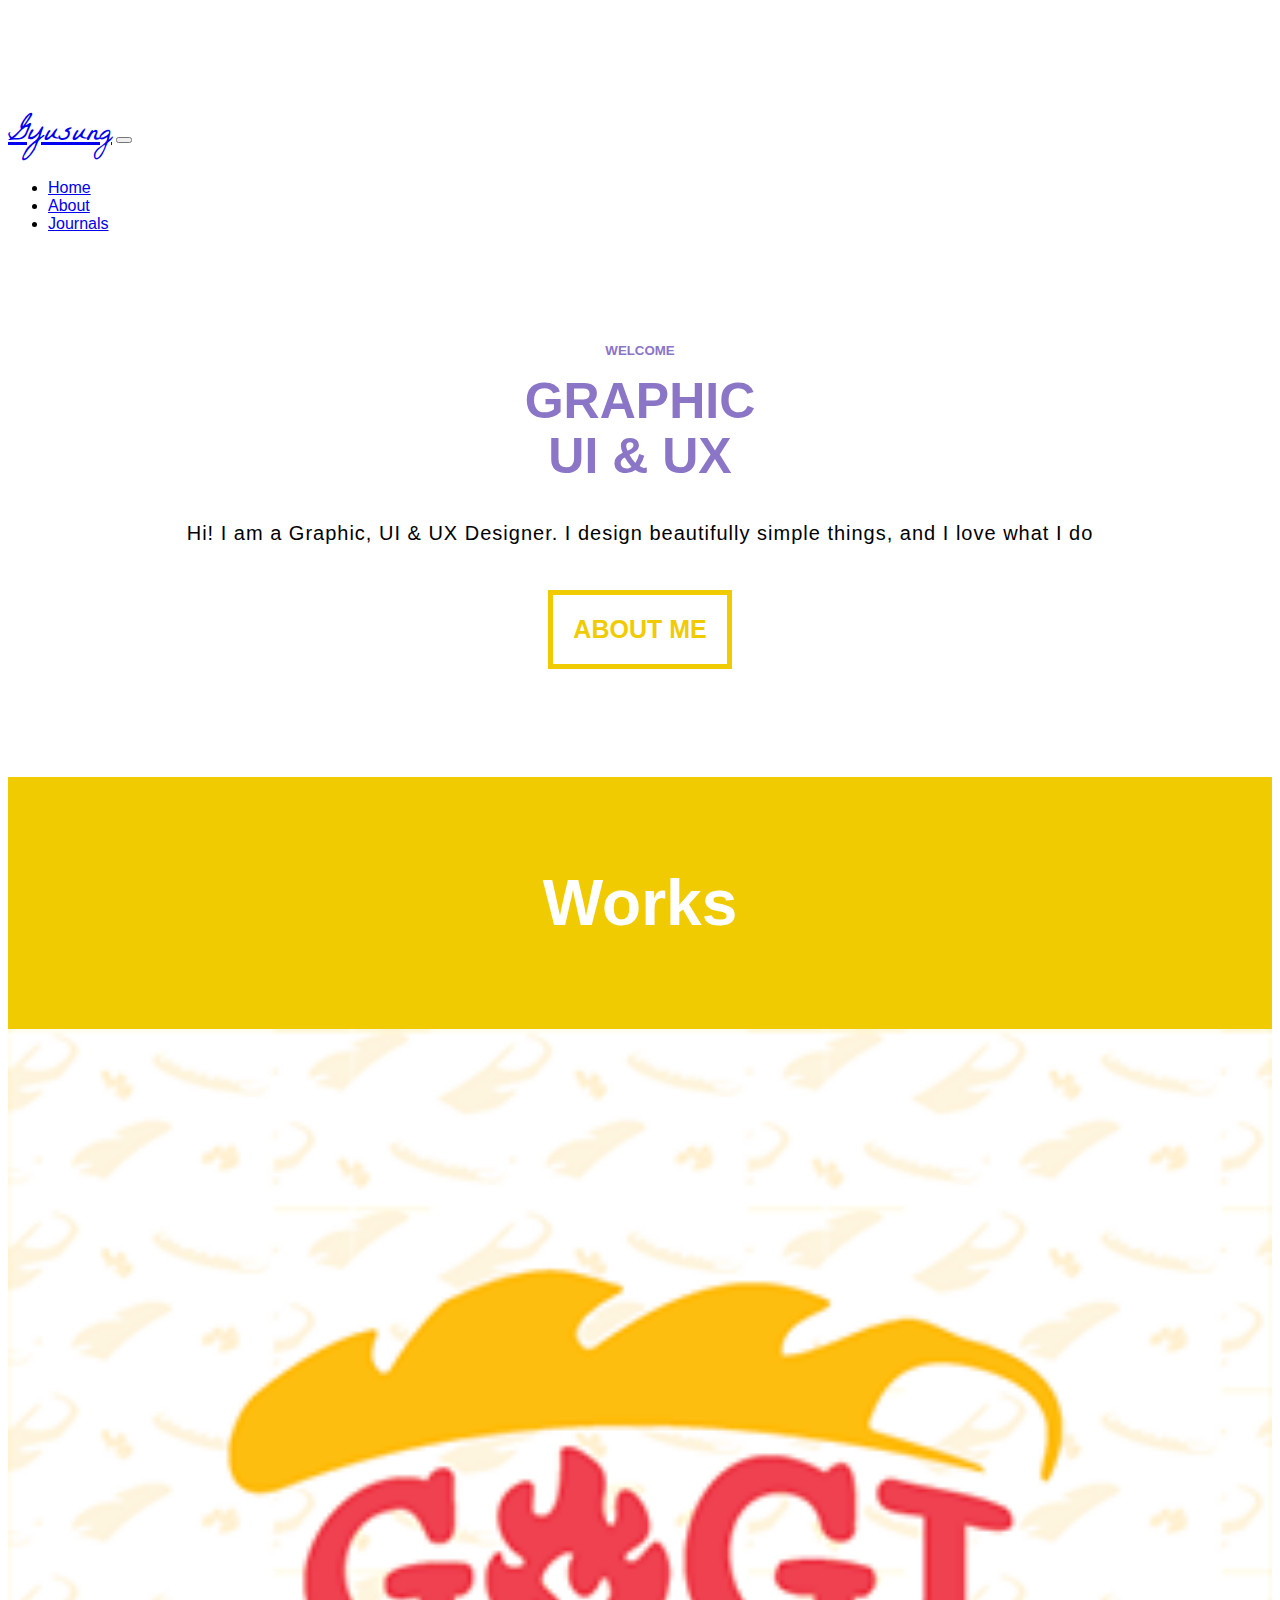
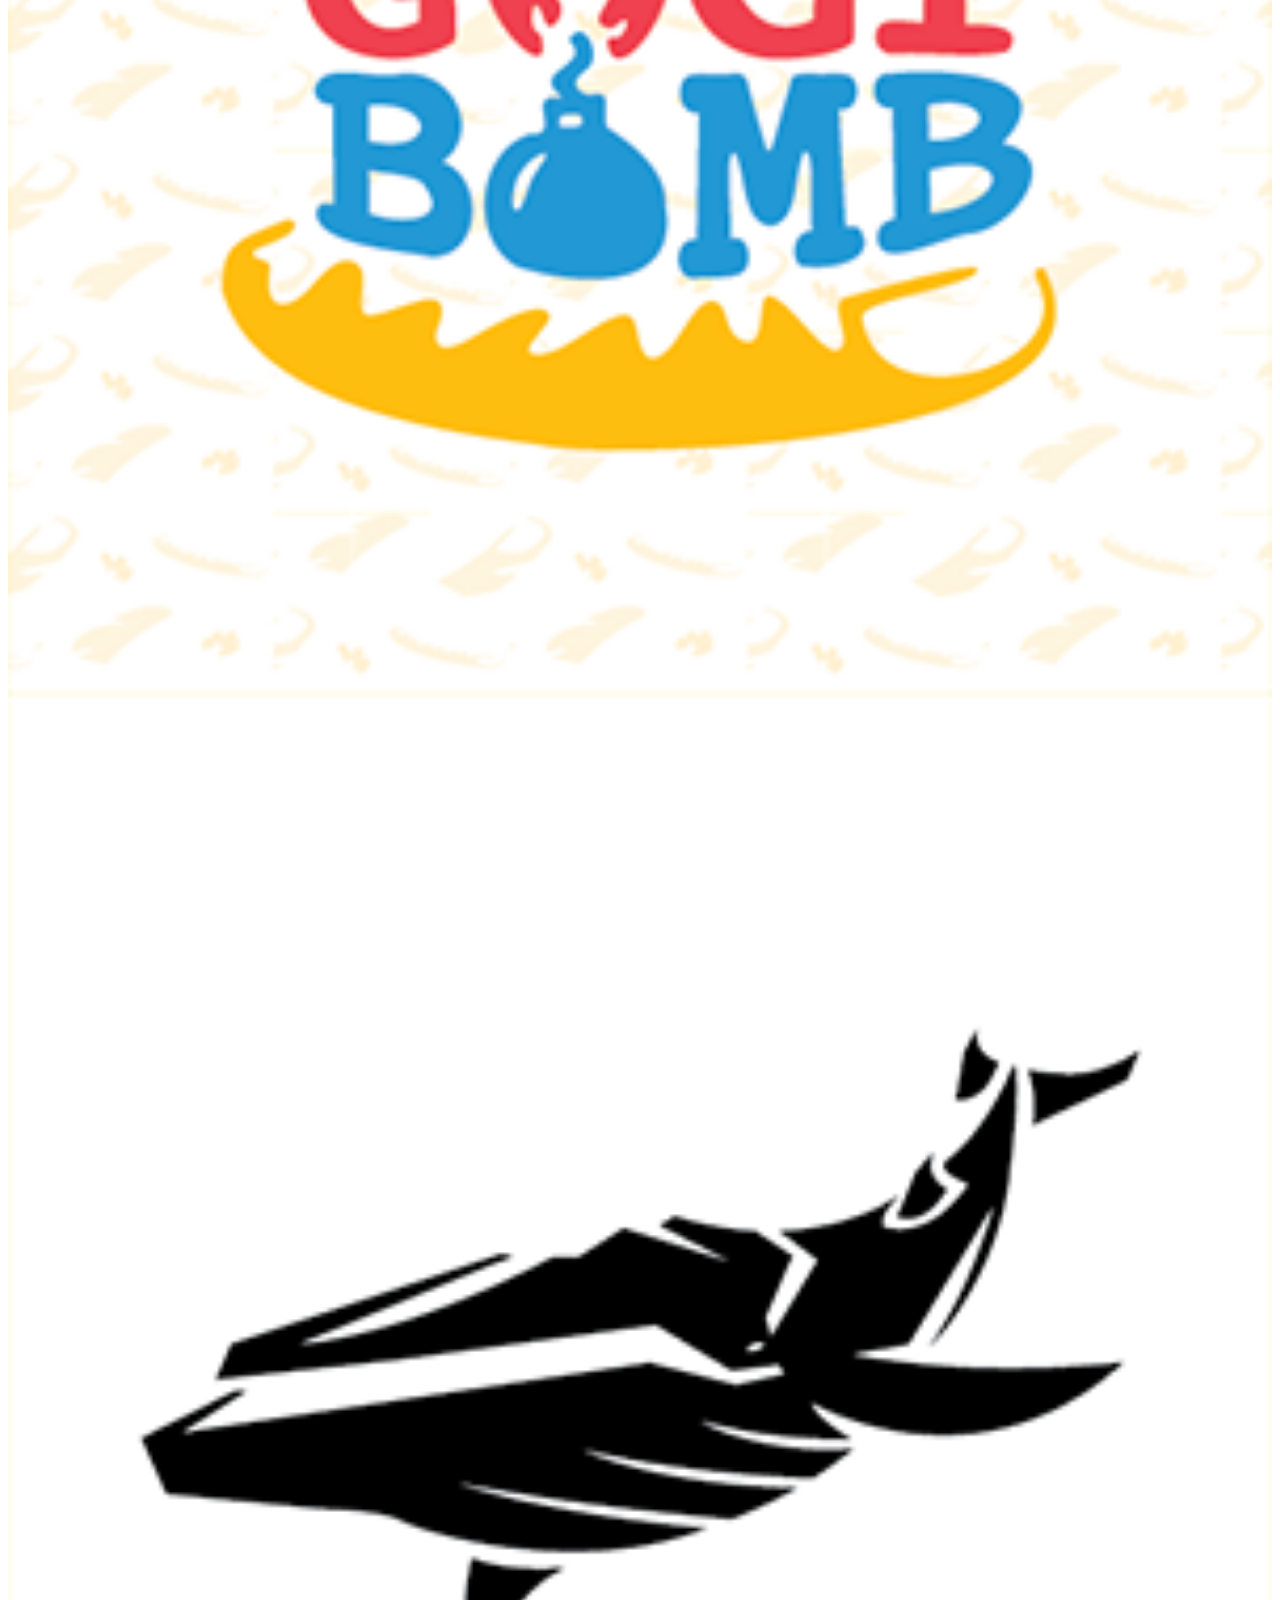
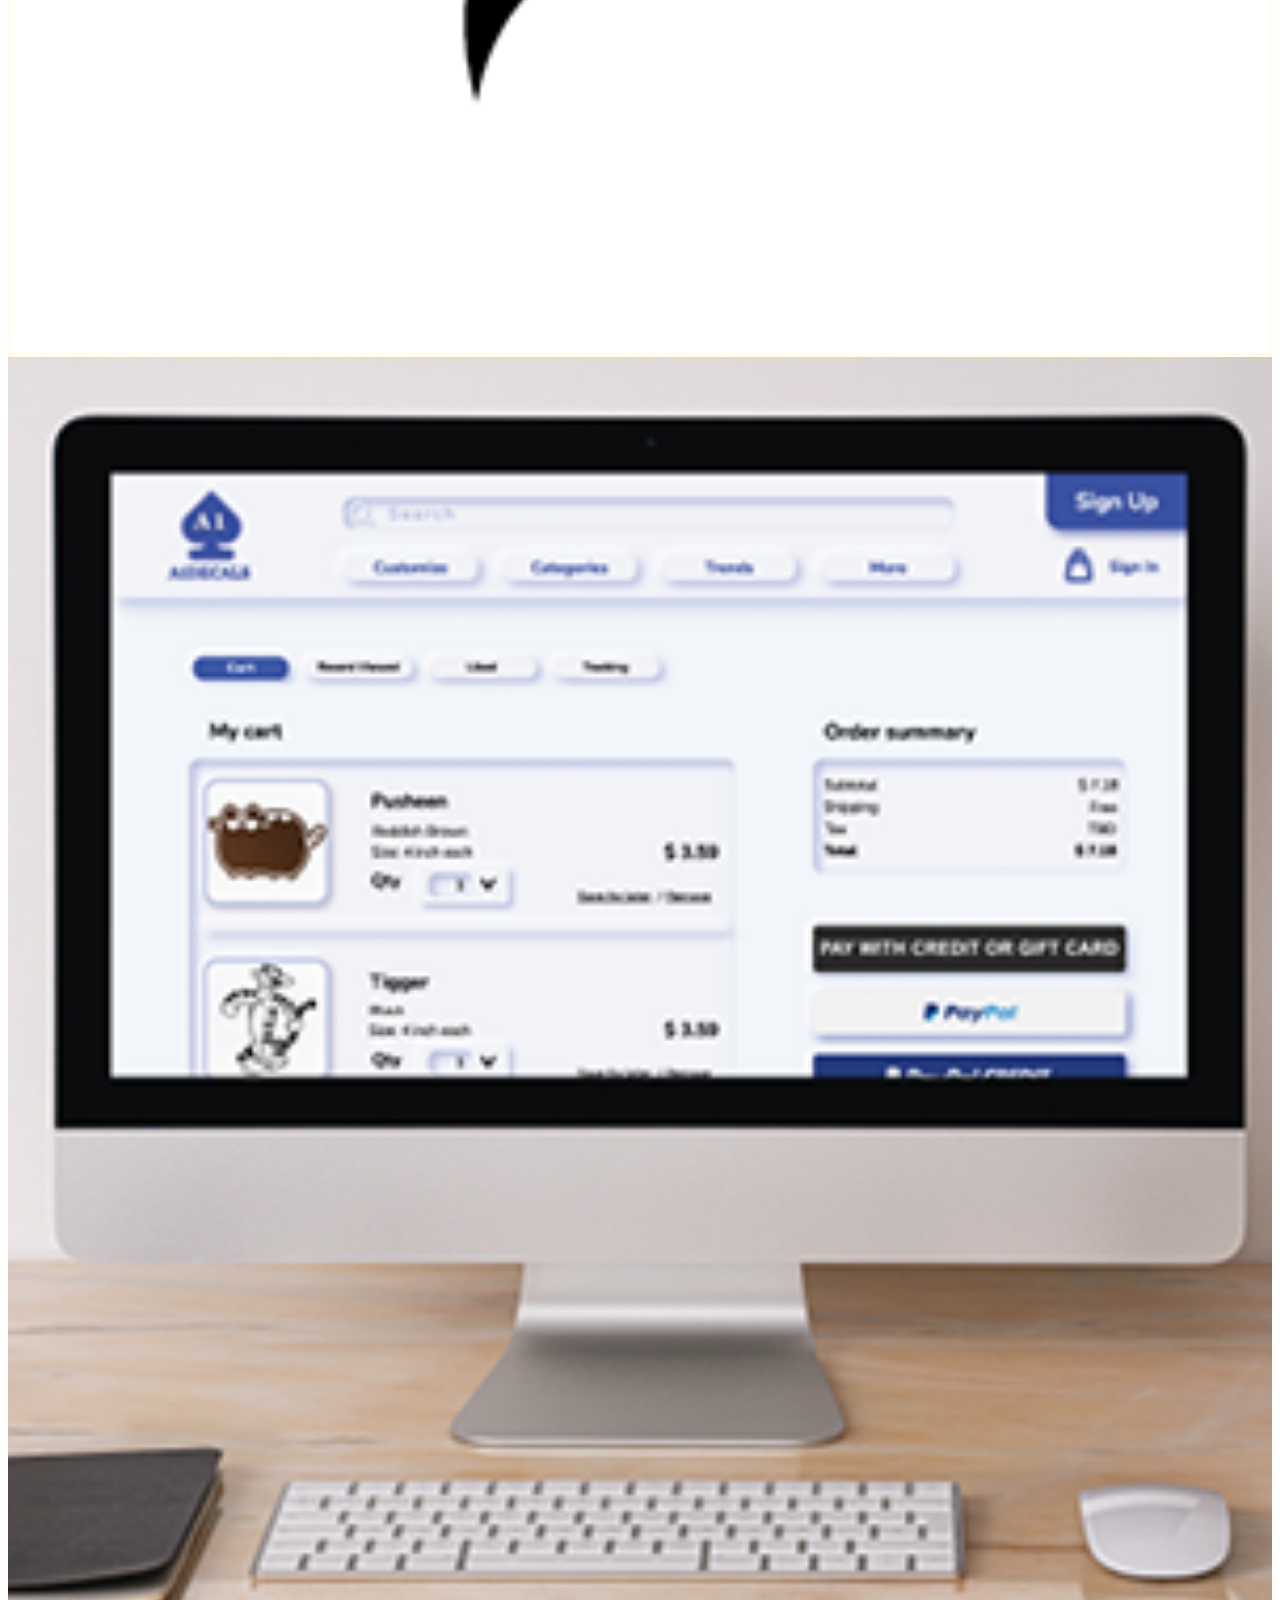
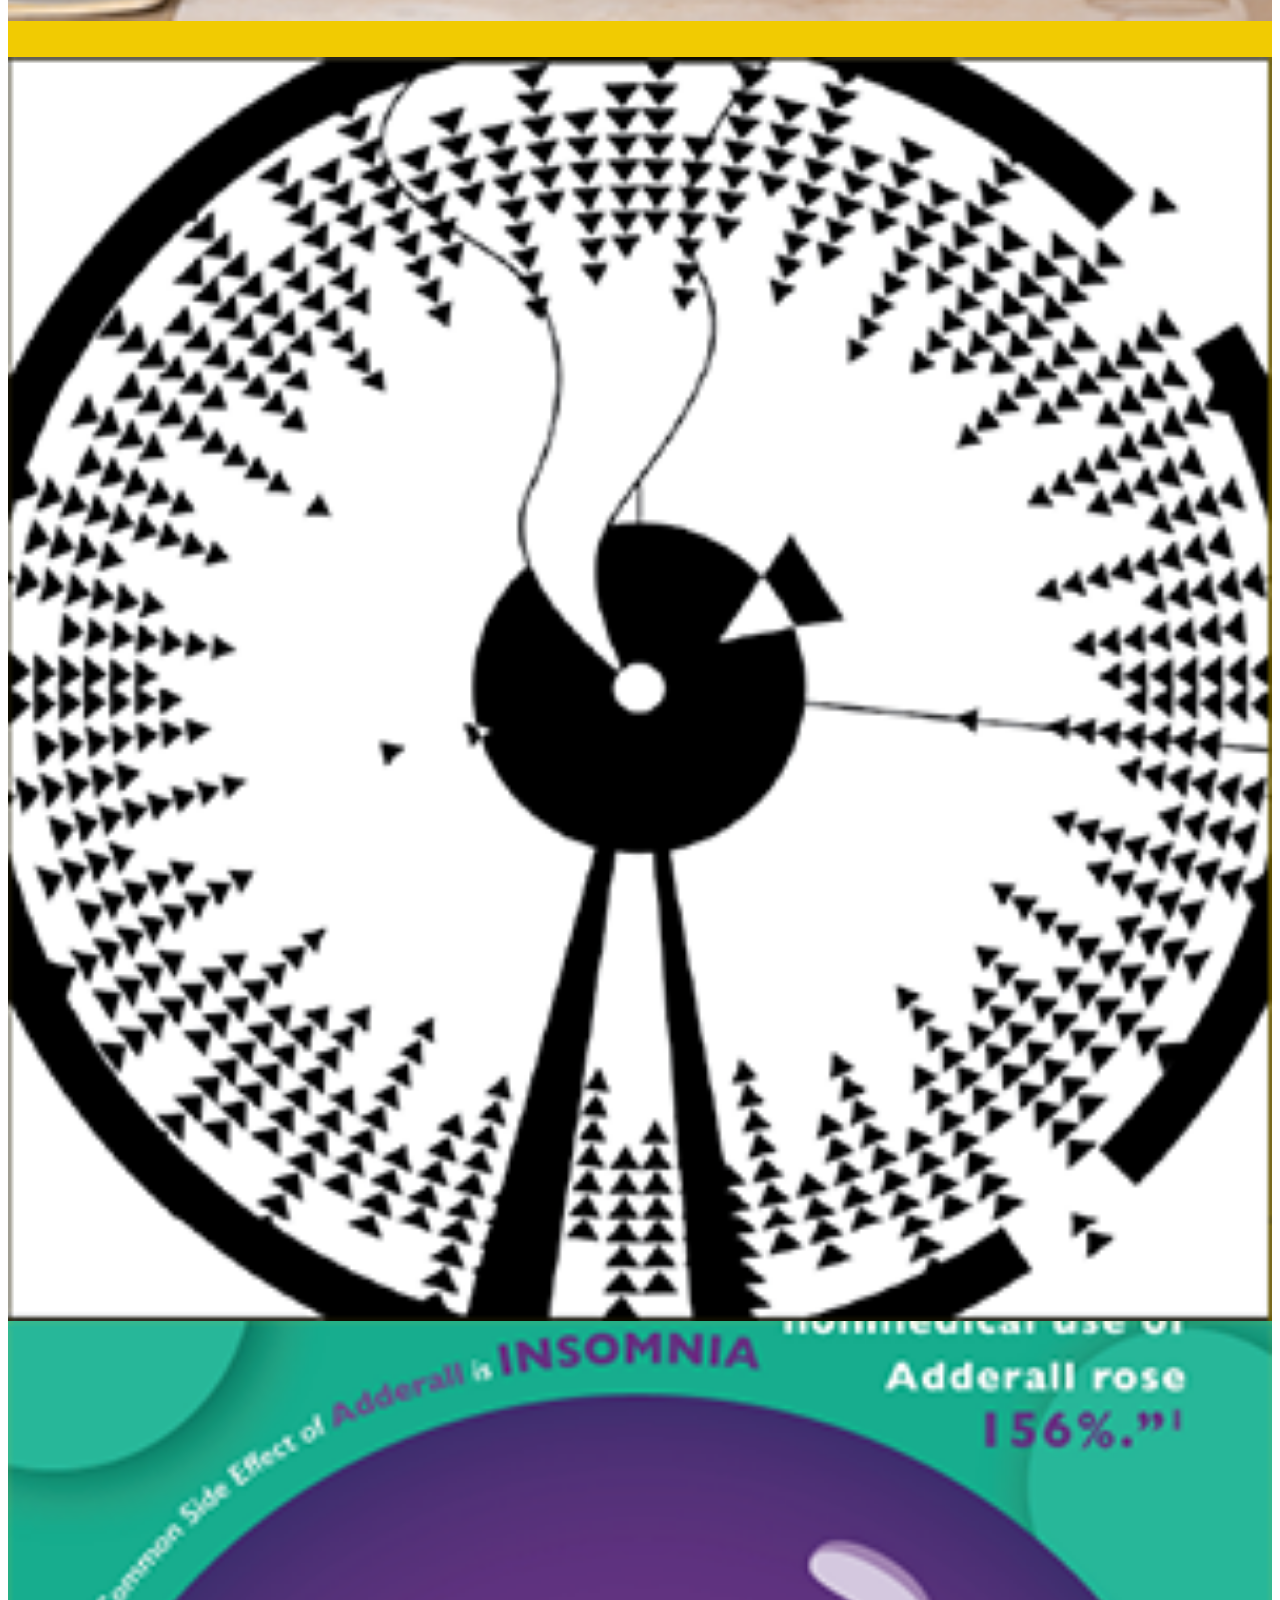
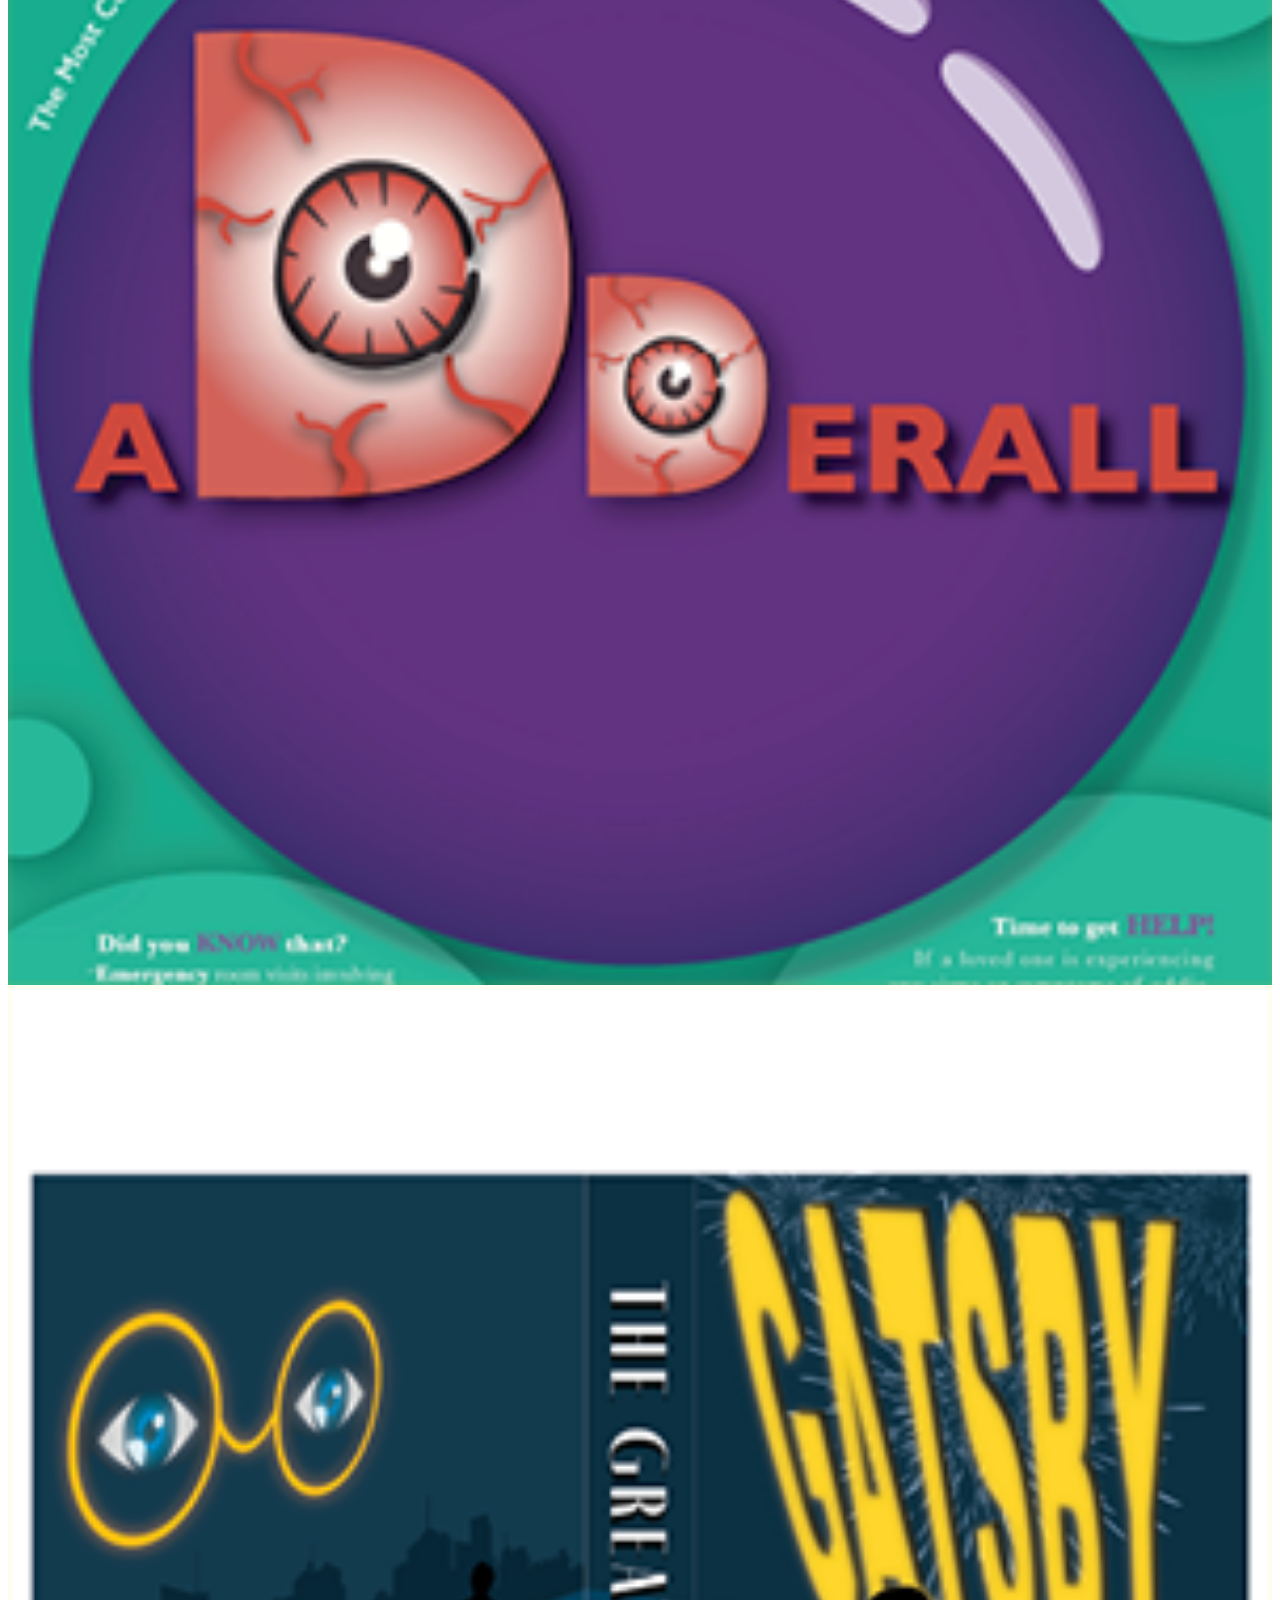
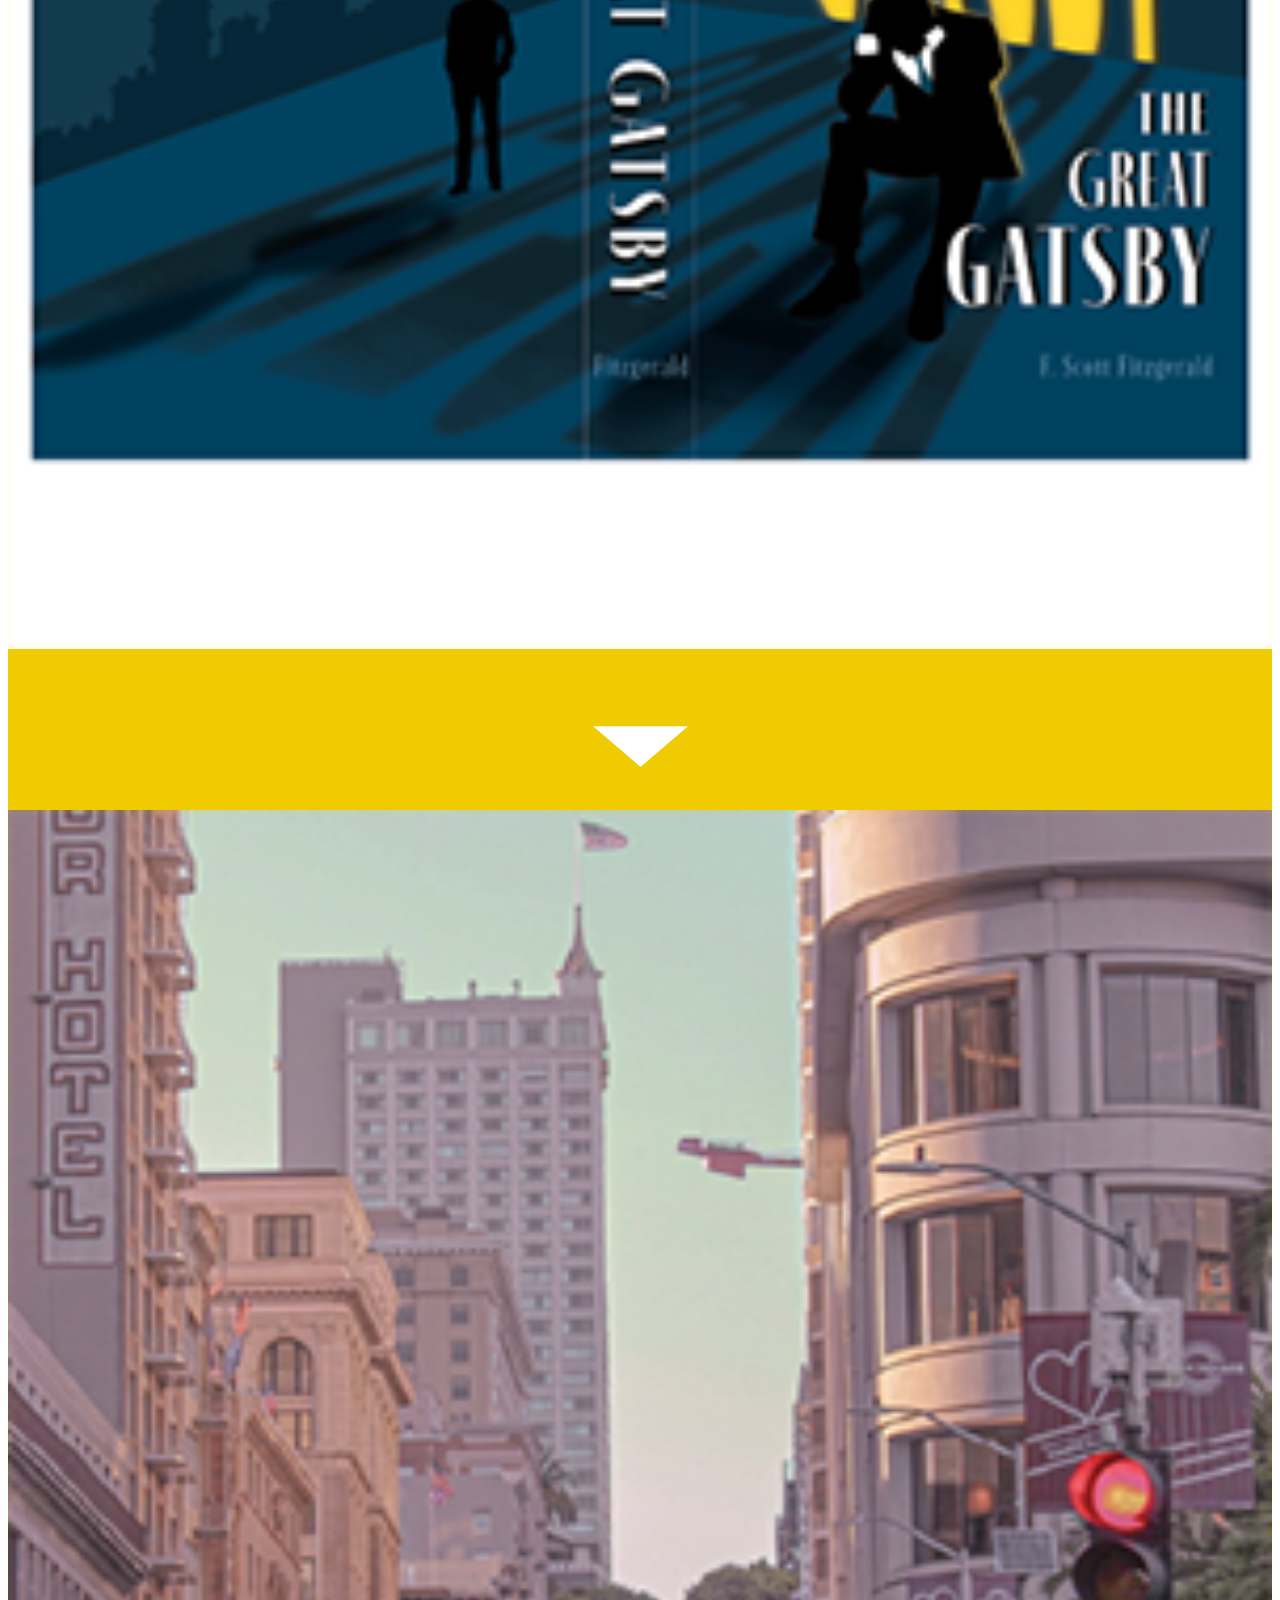
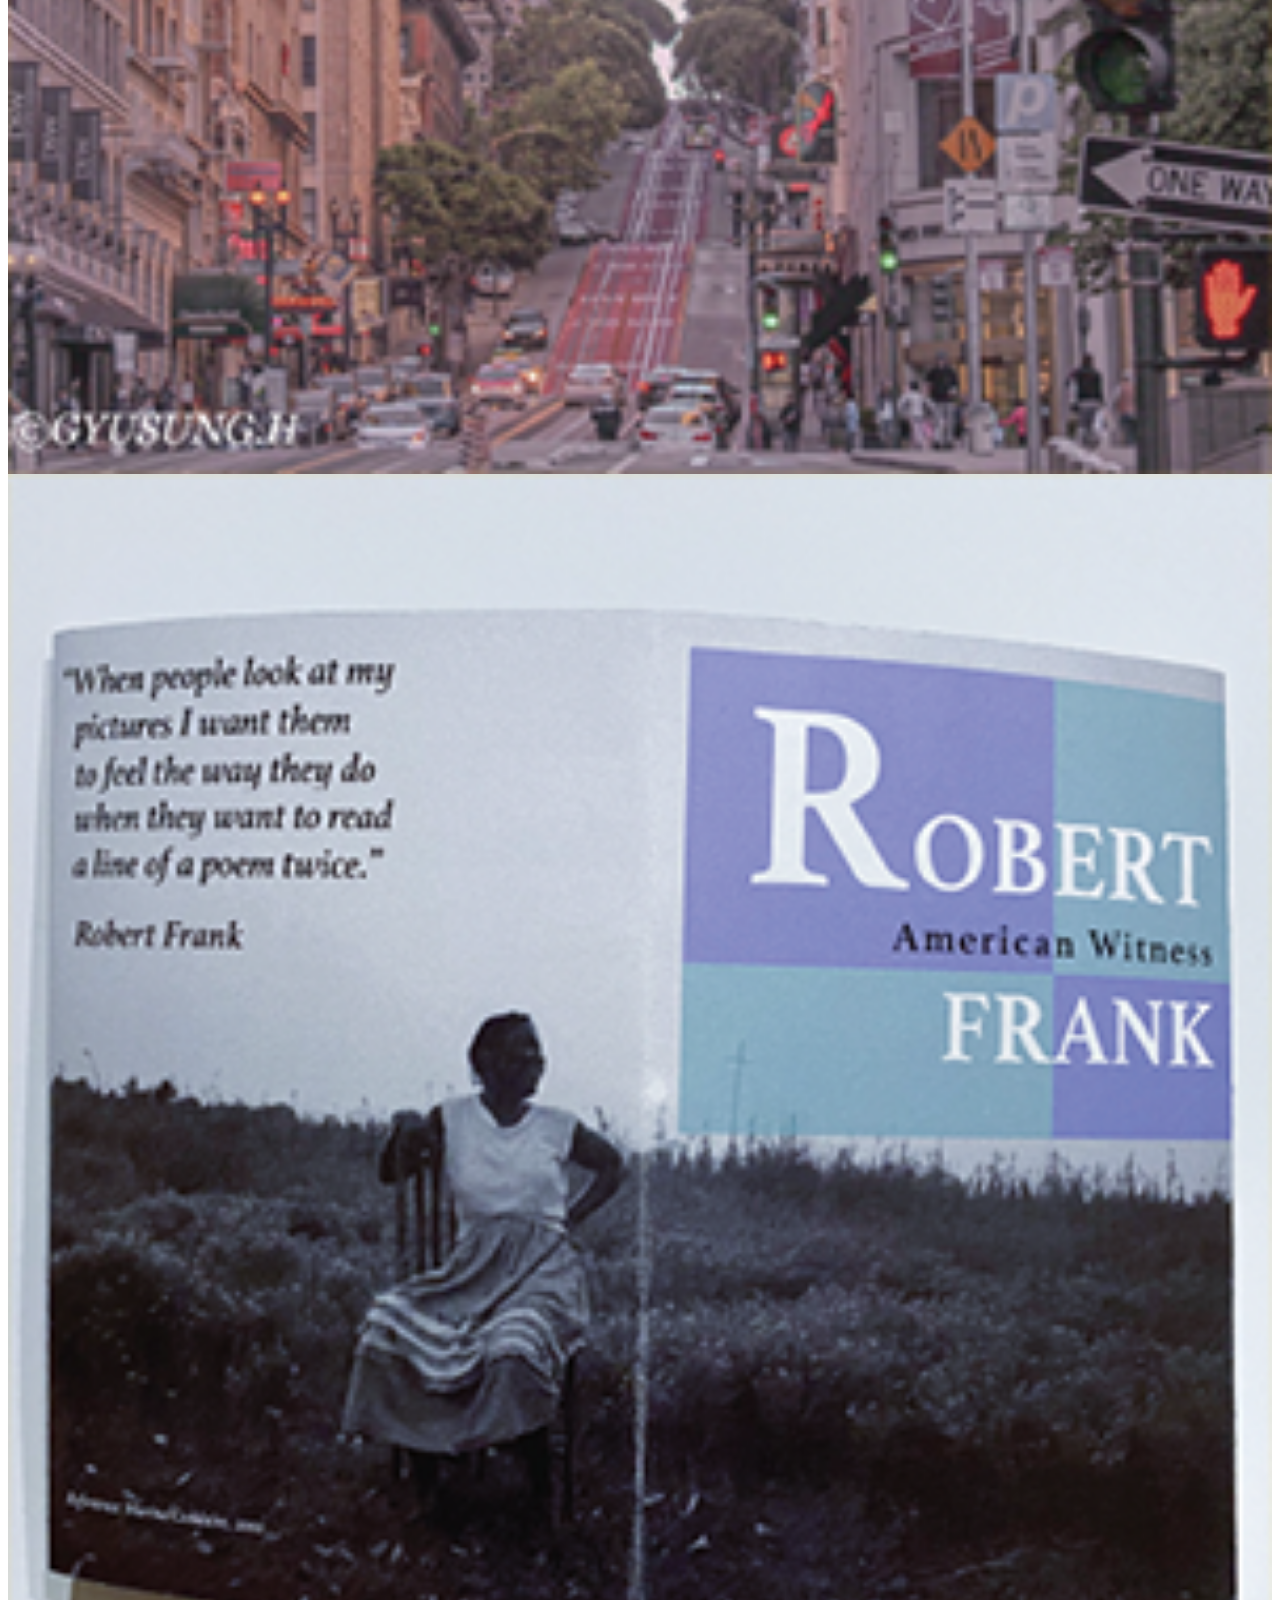
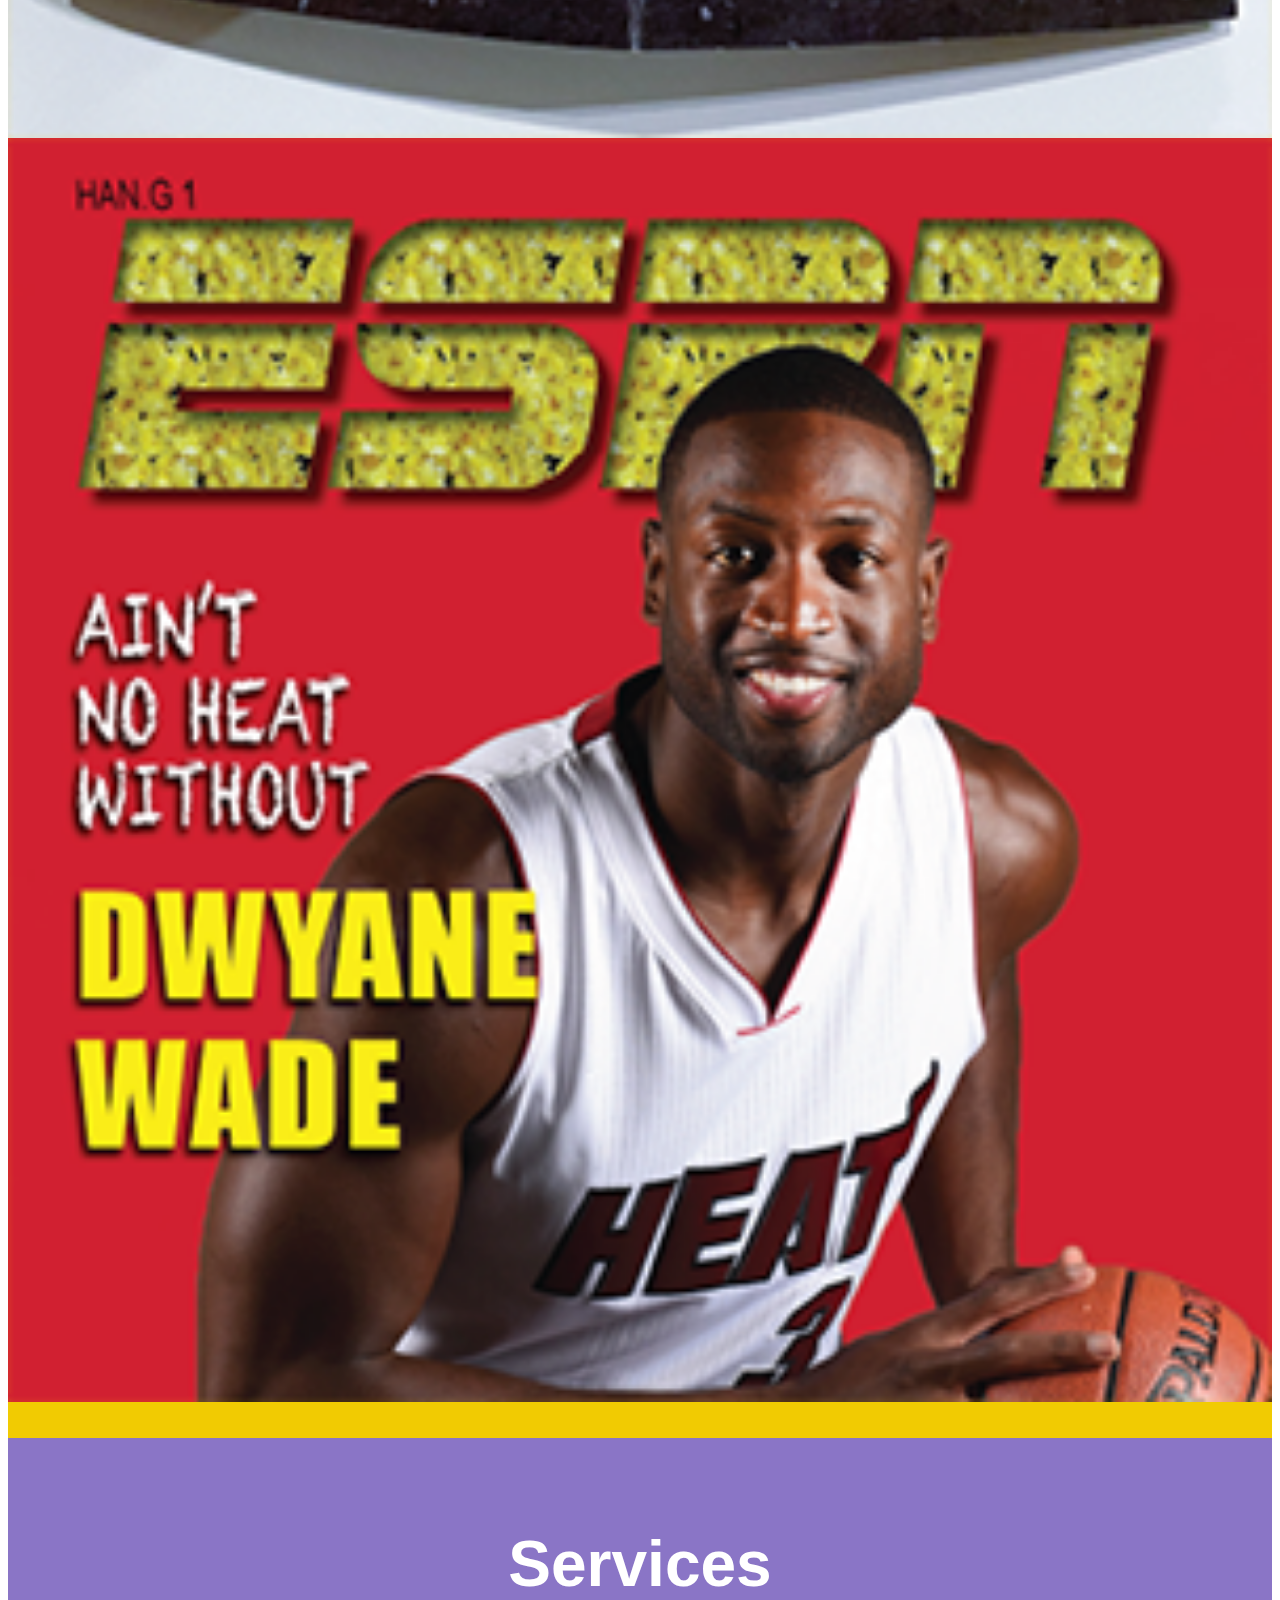
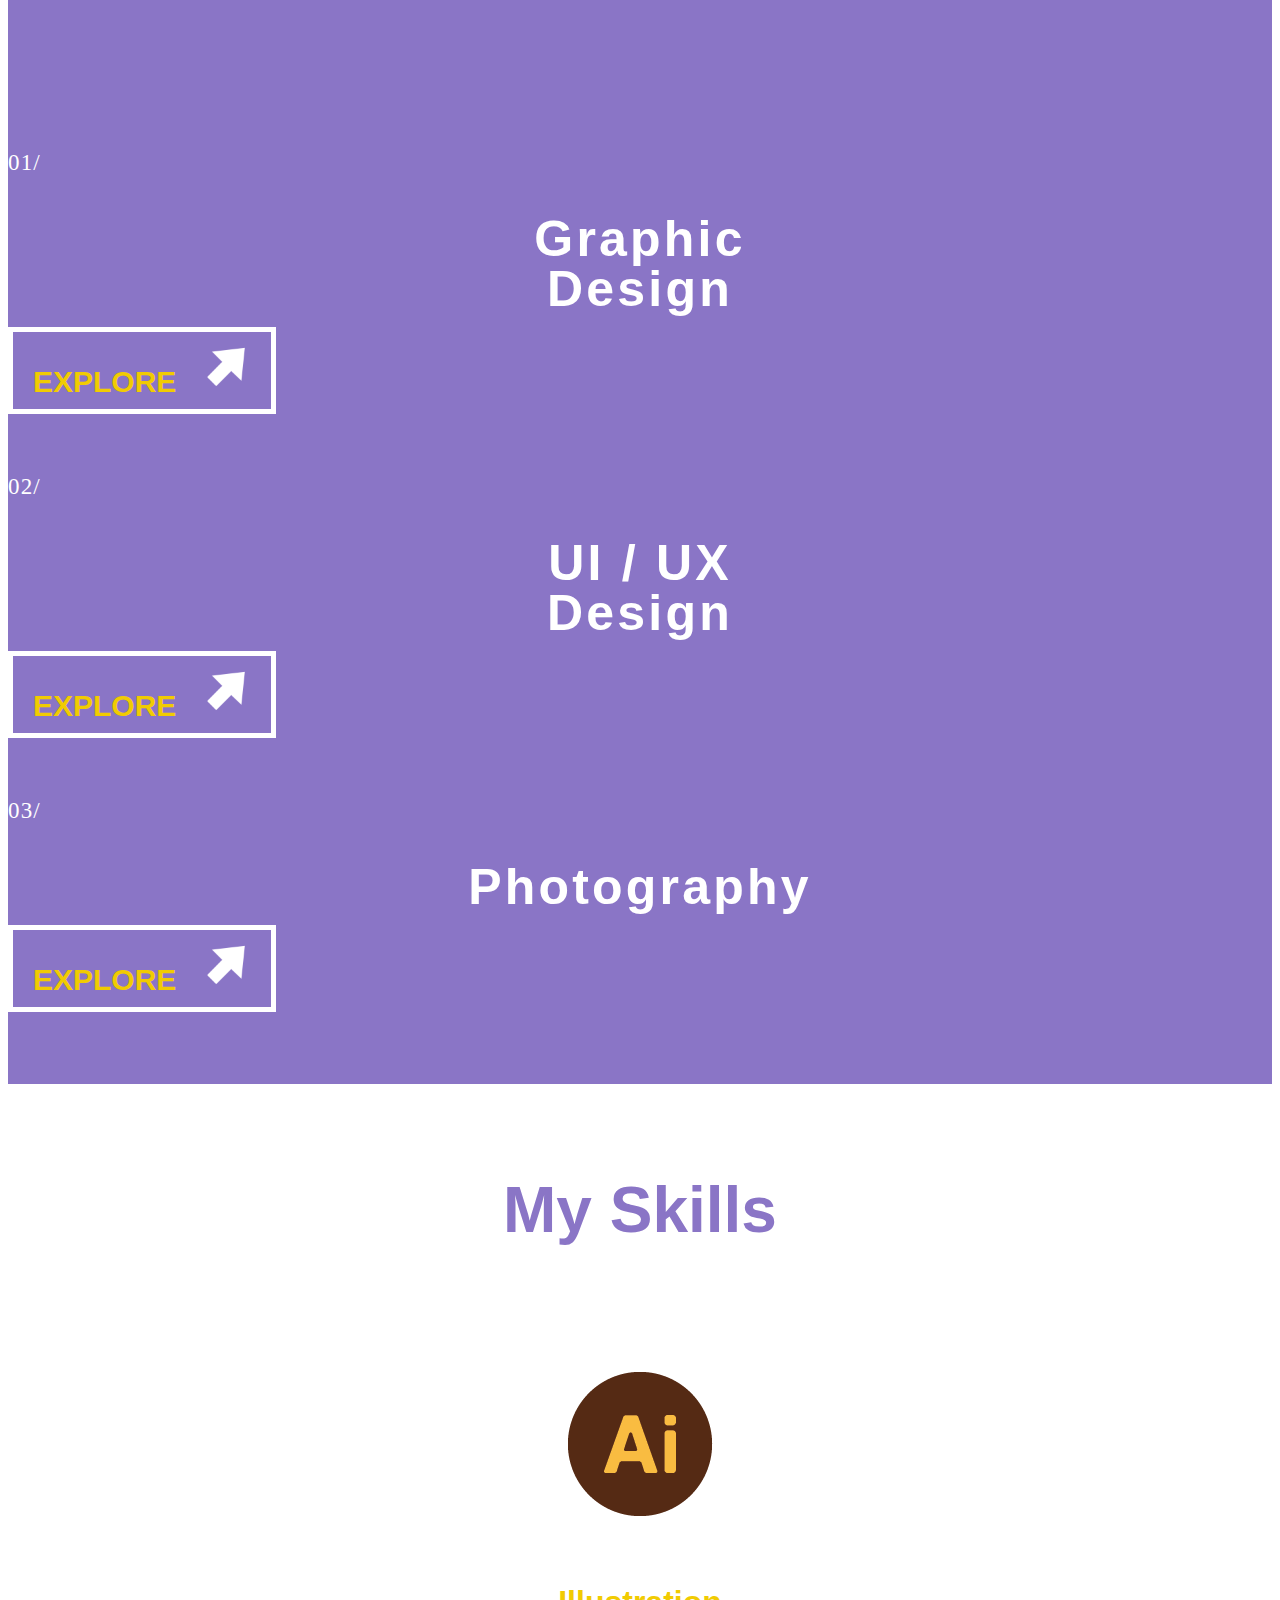
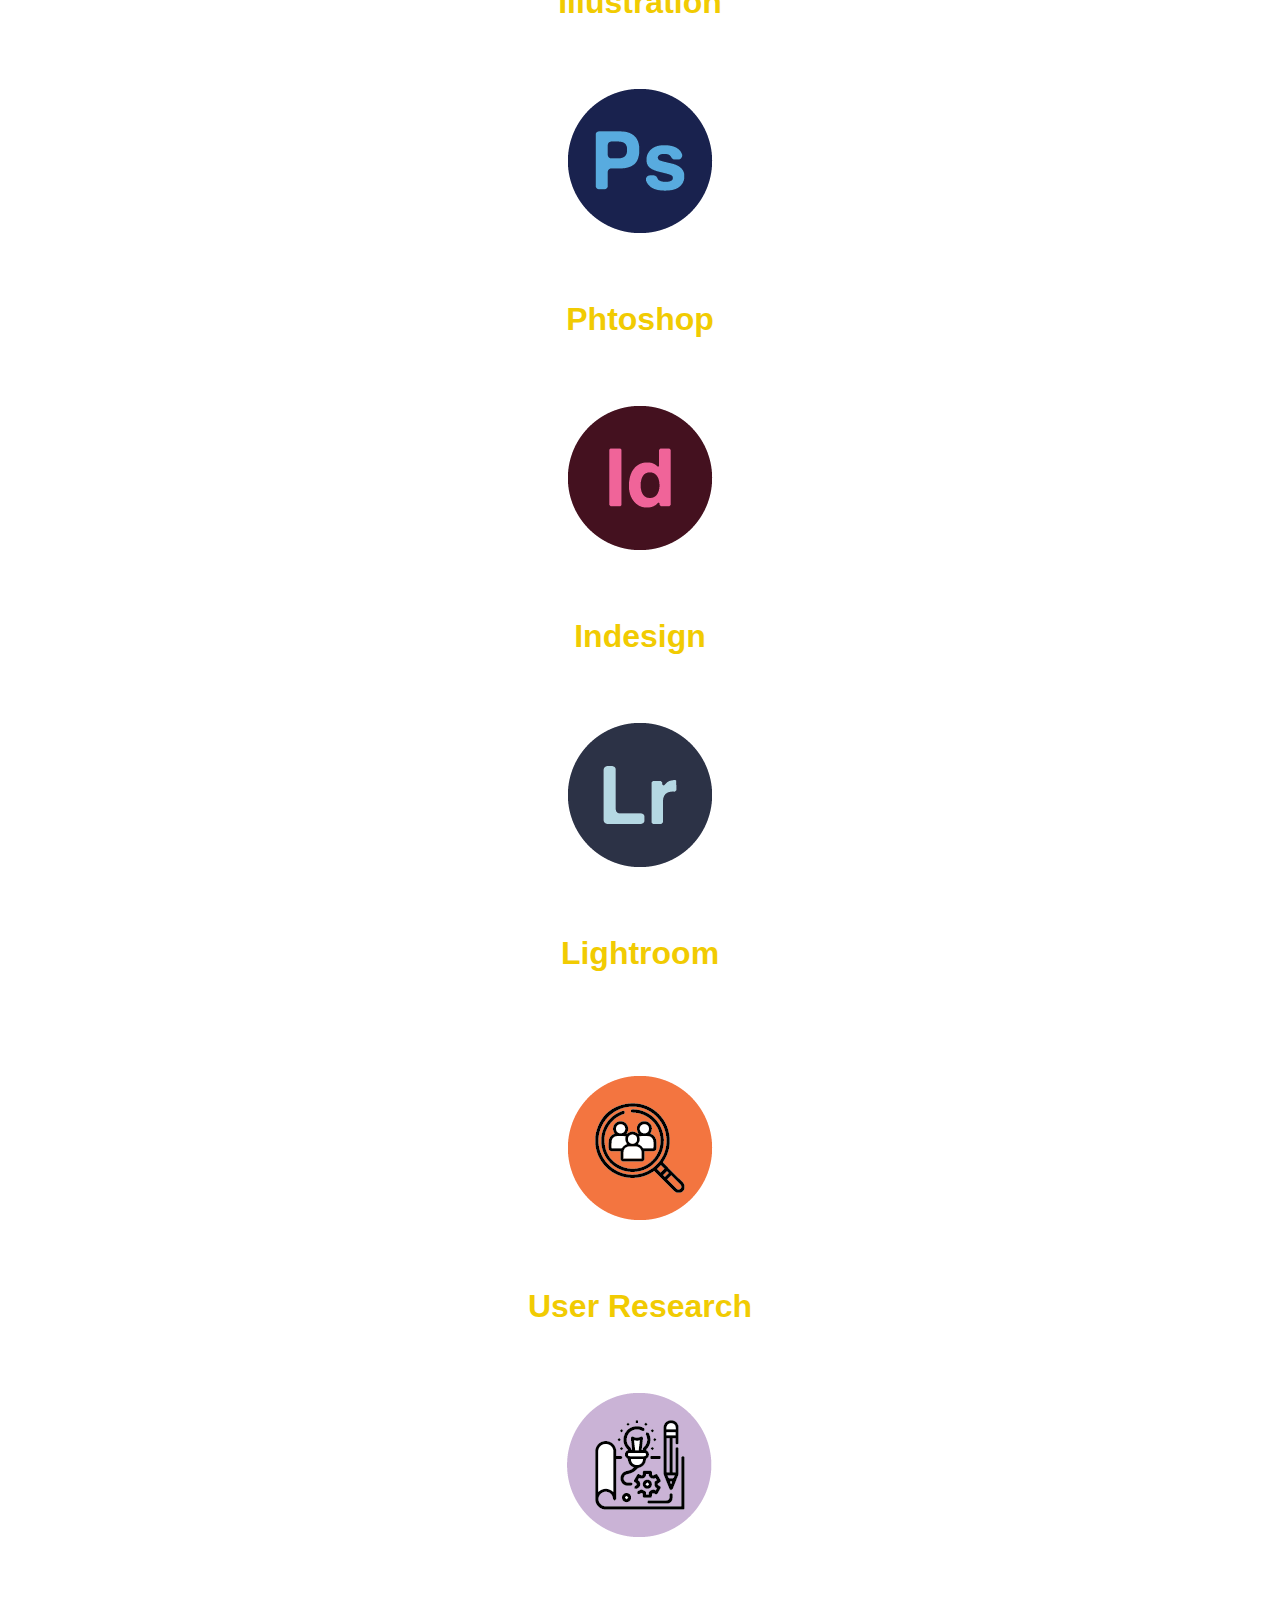
==== commit c298c78f: "dsf" ====
--- a/index.html
+++ b/index.html
@@ -107,7 +107,7 @@
                   <img id="image_image" src="images/gogibomb.png"
                   alt="gogibomb"/>
                     <div class="overlay">
-                    <div class="text">GOGIBOMB BRAND DESIGN</div>
+                    <div class="text1">GOGIBOMB BRAND DESIGN</div>
                   </div>
                 </div>
                 </a>
@@ -122,7 +122,7 @@
             <img id="image_image" src="images/whale.png"
             alt="whale"/>
               <div class="overlay">
-              <div class="text">SYMBOL DESIGN</div>
+              <div class="text1">SYMBOL DESIGN</div>
             </div>
           </div>
           </a>
@@ -135,7 +135,7 @@
                                 <img id="image_image" src="images/a1decals.png"
                                 alt="a1decals"/>
                                   <div class="overlay">
-                                  <div class="text">WEBSITE REDESIGN</div>
+                                  <div class="text1">WEBSITE REDESIGN</div>
                                 </div>
                               </div>
                               </a>
@@ -154,7 +154,7 @@
                   <img id="image_image" src="images/word_project.png"
                   alt="word-project"/>
                     <div class="overlay">
-                    <div class="text">WORD PROJECT</div>
+                    <div class="text1">WORD PROJECT</div>
                   </div>
                 </div>
                 </a>
@@ -168,7 +168,7 @@
                   <img id="image_image" src="images/psa_poster.png"
                   alt="psa-poster"/>
                     <div class="overlay">
-                    <div class="text">PSA POSTER</div>
+                    <div class="text1">PSA POSTER</div>
                   </div>
                 </div>
                 </a>
@@ -182,7 +182,7 @@
                   <img id="image_image" src="images/gatsby_bookdesign.png"
                   alt="gatsby-bookdesign"/>
                     <div class="overlay">
-                    <div class="text">GATSBY BOOK DESIGN</div>
+                    <div class="text1">GATSBY BOOK DESIGN</div>
                   </div>
                 </div>
                 </a>
@@ -213,7 +213,7 @@
                 <img id="image_image" src="images/photo1.png"
                 alt="photo1"/>
                   <div class="overlay">
-                  <div class="text">PHOTO WORK</div>
+                  <div class="text1">PHOTO WORK</div>
                 </div>
               </div>
               </a>
@@ -227,7 +227,7 @@
                 <img id="image_image" src="images/brochure_robert_frank.png"
                 alt="brochure_robert_frank"/>
                   <div class="overlay">
-                  <div class="text">BROCHURE DESIGN <h6>Robert Frank</h6></div>
+                  <div class="text1">BROCHURE DESIGN <h6>Robert Frank</h6></div>
                 </div>
               </div>
               </a>
@@ -241,7 +241,7 @@
                 <img id="image_image" src="images/wade_magazine.png"
                 alt="wade_magazine"/>
                   <div class="overlay">
-                  <div class="text">MAGAZINE DESIGN <h6>Dwyane Wade</h6></div>
+                  <div class="text1">MAGAZINE DESIGN <h6>Dwyane Wade</h6></div>
                 </div>
               </div>
               </a>
--- a/style.css
+++ b/style.css
@@ -1,4 +1,4 @@
-body div { border: 1px solid red; }
+/* body div { border: 1px solid red; } */
 
 
 
@@ -185,7 +185,7 @@
 
 
 
-.text {
+.text1 {
   color: black;
   font-size: 20px;
   position: absolute;
@@ -273,14 +273,6 @@
 
 
 
-.dot {
-  height: 200px;
-  width: 200px;
-  padding: 10px 10px 10px 10px;
-  background-color: #bbb;
-  border-radius: 50%;
-  display: flex;
-}
 
 .skills_title
 {
@@ -329,3 +321,163 @@
     margin-bottom: 0px;
     line-height: 0;
 }
+
+
+
+
+/* gogibomb page */
+/* gogibomb page */
+/* gogibomb page */
+/* gogibomb page */
+#carousel_images{
+  margin: auto;
+  margin-top: 50px;
+  margin-bottom: 50px;
+  max-width: 400px;
+
+}
+.header_workpage
+{
+  color: #8A75C6;
+  font-size: 50px;
+  text-align: center;
+}
+.subtitle_workpage
+{
+  color: #8A75C6;
+  text-align: center;
+}
+
+#contents_workpage{
+  margin-bottom: 25px;
+}
+
+.list_workpage{
+  list-style: none;
+  font-size: 18px;
+  color: #8A75C6;
+text-align: left;
+line-height: 32px;
+}
+@media only screen and (max-width: 600px) {
+  .list_workpage {
+    text-align: center;
+  }
+  .header_workpage{
+    font-size: 30px;
+  }
+#rightcontents_workpage{
+  margin-top: 20px;
+  text-align: center;
+  margin-left: auto;
+  margin-right: auto;
+  margin-bottom: 20px;
+}
+
+@media only screen and (max-width: 1200px)
+{
+  .list_workpage {
+font-size: 15px;
+ }
+}
+
+}
+#rightcontents_workpage{
+  color: #8A75C6;
+text-align: left;
+}
+
+
+
+/* carousel */
+/* carousel *//* carousel */
+/* carousel *//* carousel */
+/* carousel *//* carousel */
+/* carousel *//* carousel */
+/* carousel *//* carousel */
+/* carousel */
+/* Slideshow container */
+.slideshow-container {
+  max-width: 500px;
+  position: relative;
+  margin: auto;
+}
+
+/* Next & previous buttons */
+.prev, .next {
+  cursor: pointer;
+  position: absolute;
+  top: 50%;
+  width: auto;
+  padding: 16px;
+  margin-top: -22px;
+  color: white;
+  font-weight: bold;
+  font-size: 18px;
+  transition: 0.6s ease;
+  border-radius: 0 3px 3px 0;
+  user-select: none;
+}
+
+/* Position the "next button" to the right */
+.next {
+  right: 0;
+  border-radius: 3px 0 0 3px;
+}
+
+/* On hover, add a black background color with a little bit see-through */
+.prev:hover, .next:hover {
+  background-color: rgba(0,0,0,0.8);
+}
+
+/* Caption text */
+.text {
+  color: #f2f2f2;
+  font-size: 15px;
+  padding: 8px 12px;
+  position: absolute;
+  bottom: 8px;
+  width: 100%;
+  text-align: center;
+}
+
+/* Number text (1/3 etc) */
+.numbertext {
+  color: #f2f2f2;
+  font-size: 12px;
+  padding: 8px 12px;
+  position: absolute;
+  top: 0;
+}
+
+/* The dots/bullets/indicators */
+.dot {
+  cursor: pointer;
+  height: 15px;
+  width: 15px;
+  margin: 0 2px;
+  background-color: #bbb;
+  border-radius: 50%;
+  display: inline-block;
+  transition: background-color 1s ease;
+}
+
+.active, .dot:hover {
+  background-color: #717171;
+}
+
+/* Fading animation */
+.fade {
+  animation-name: fade;
+  animation-duration: 2s;
+}
+
+@keyframes fade {
+  from {opacity: 1}
+  to {opacity: 1}
+}
+
+/* On smaller screens, decrease text size */
+@media only screen and (max-width: 300px) {
+  .prev, .next,.text {font-size: 11px}
+}
